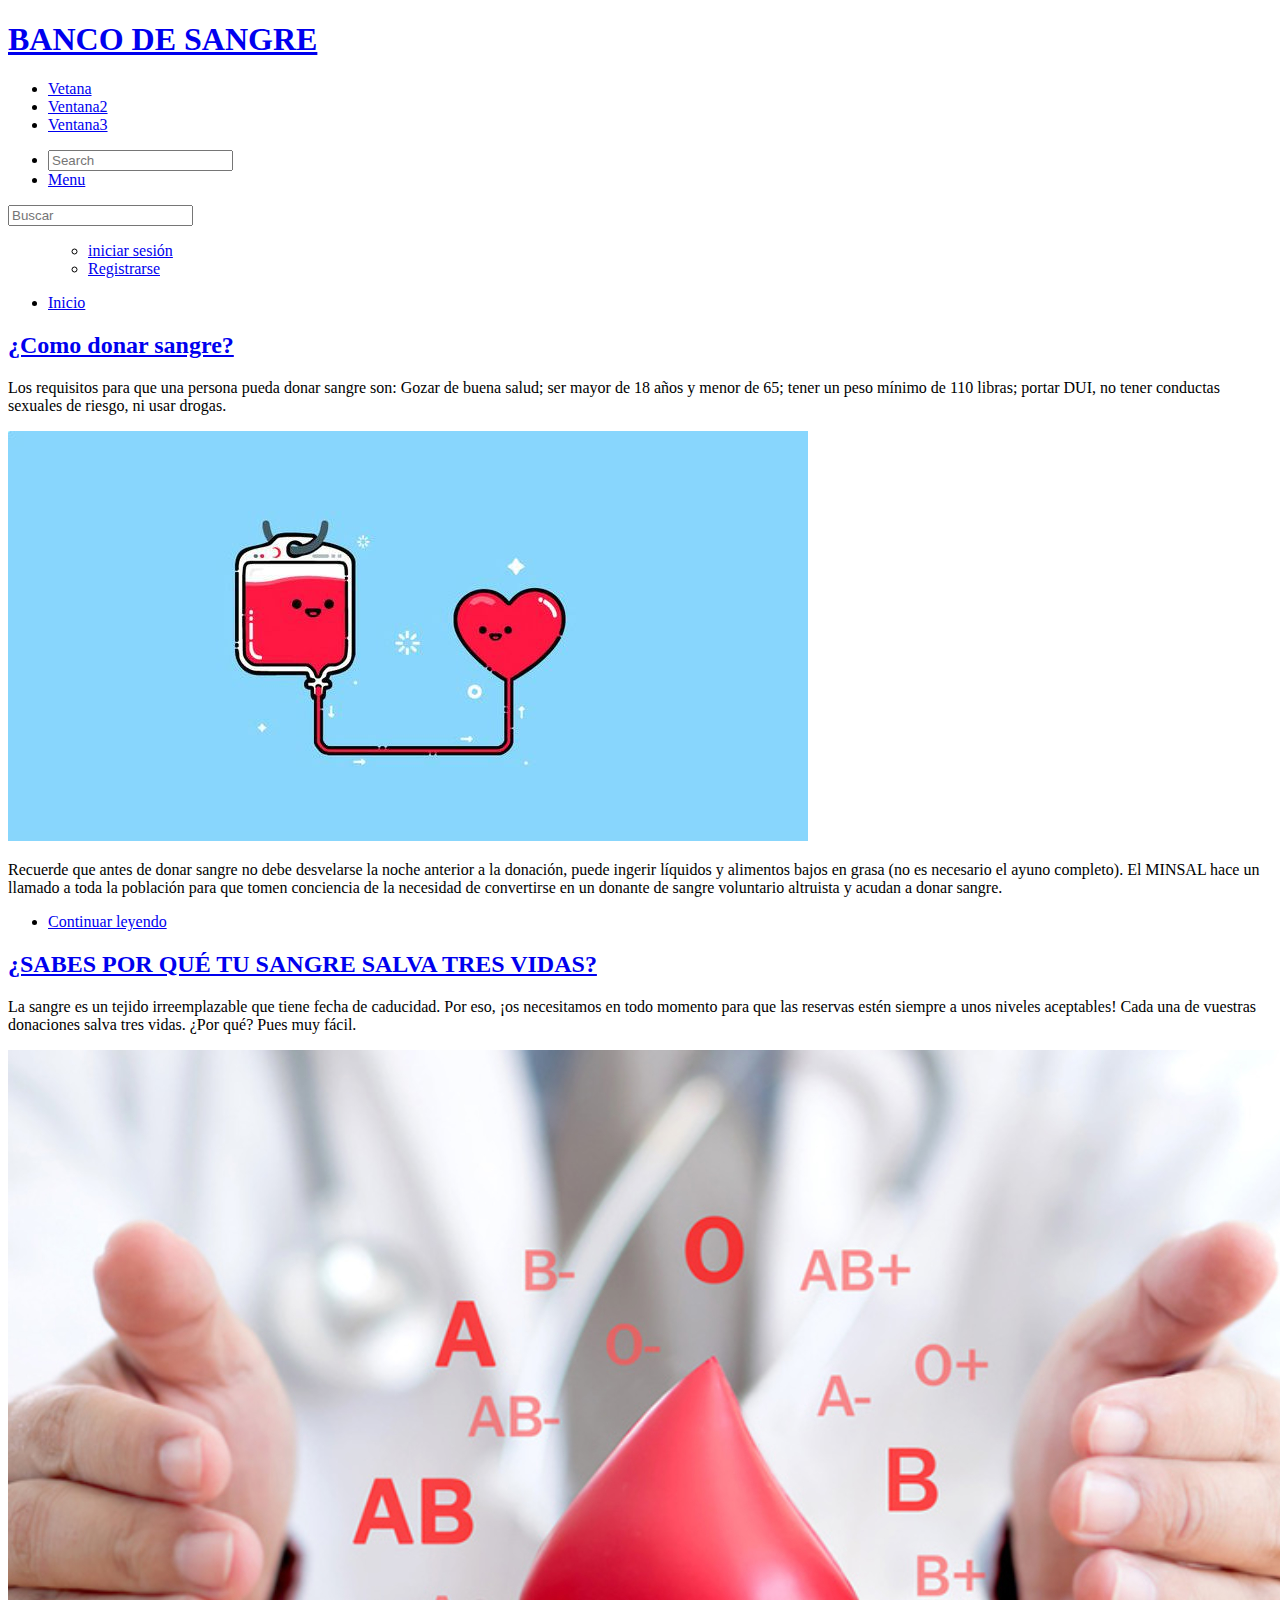
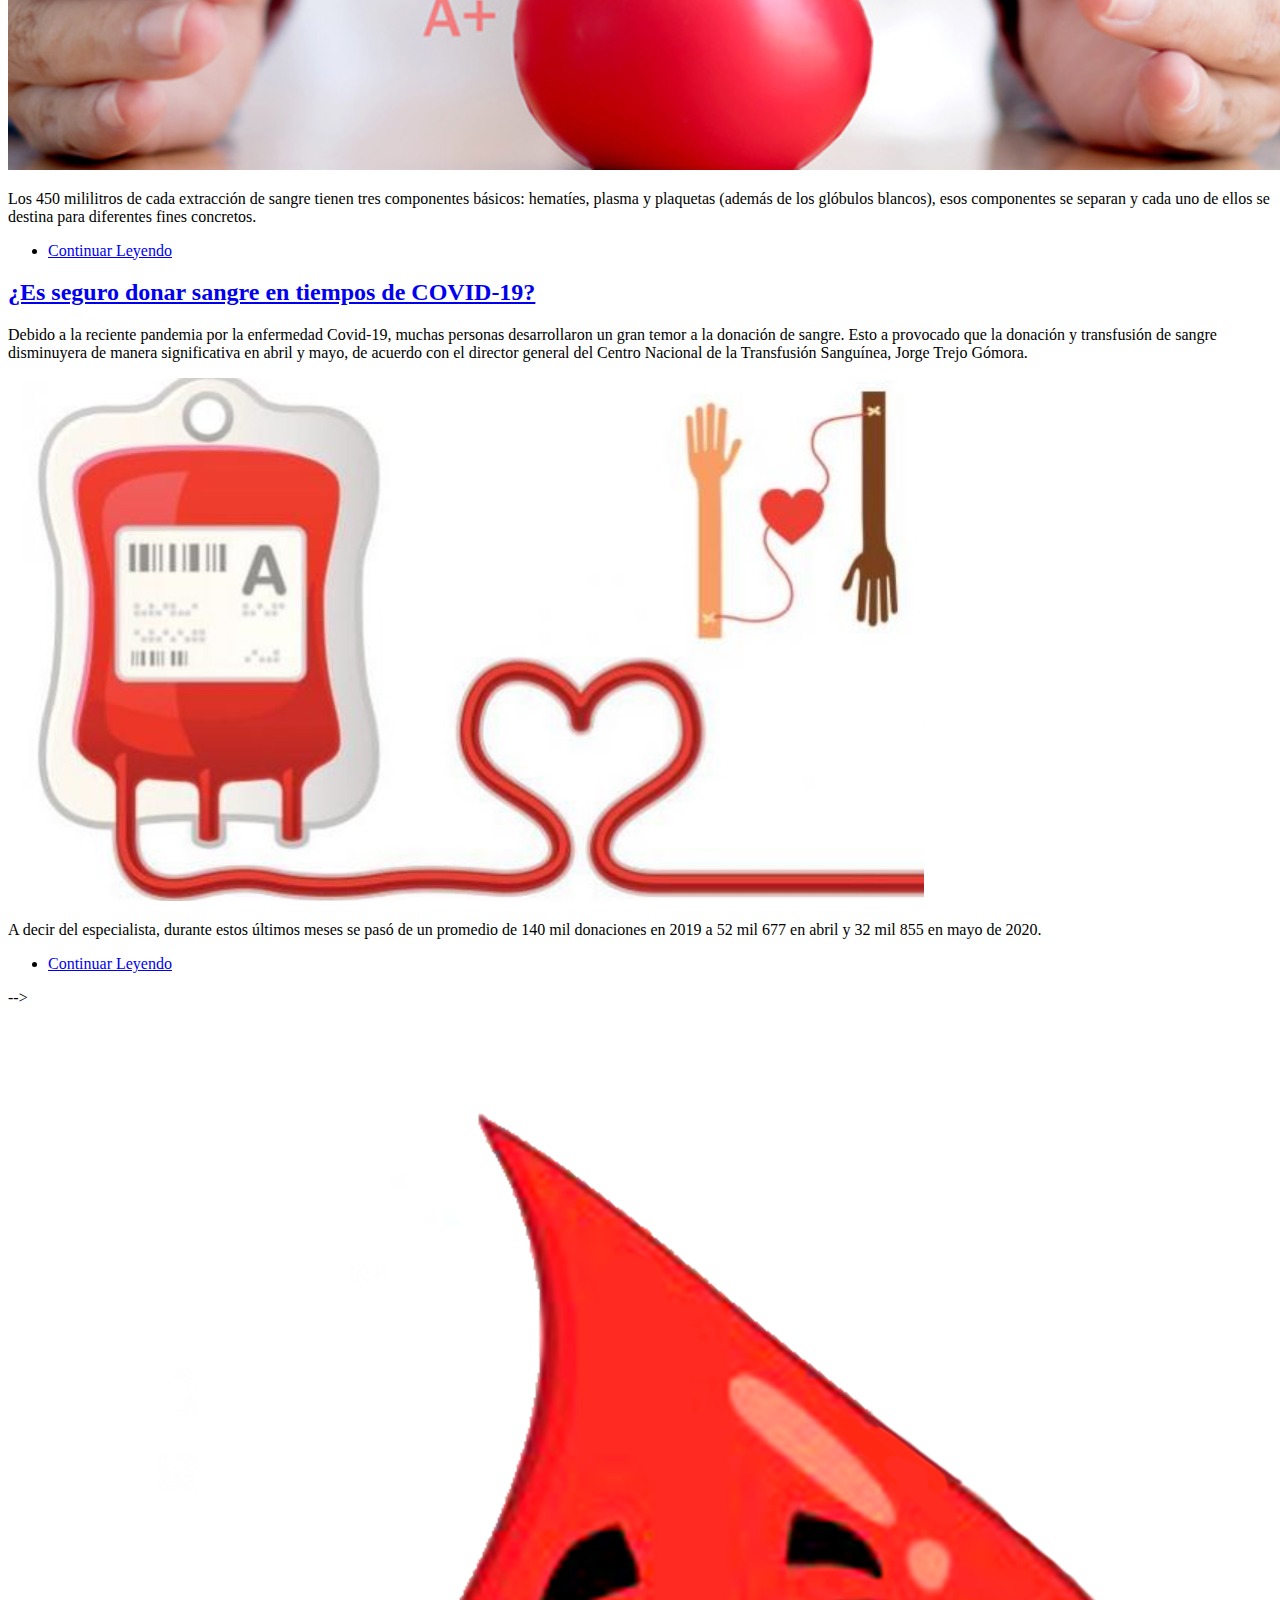
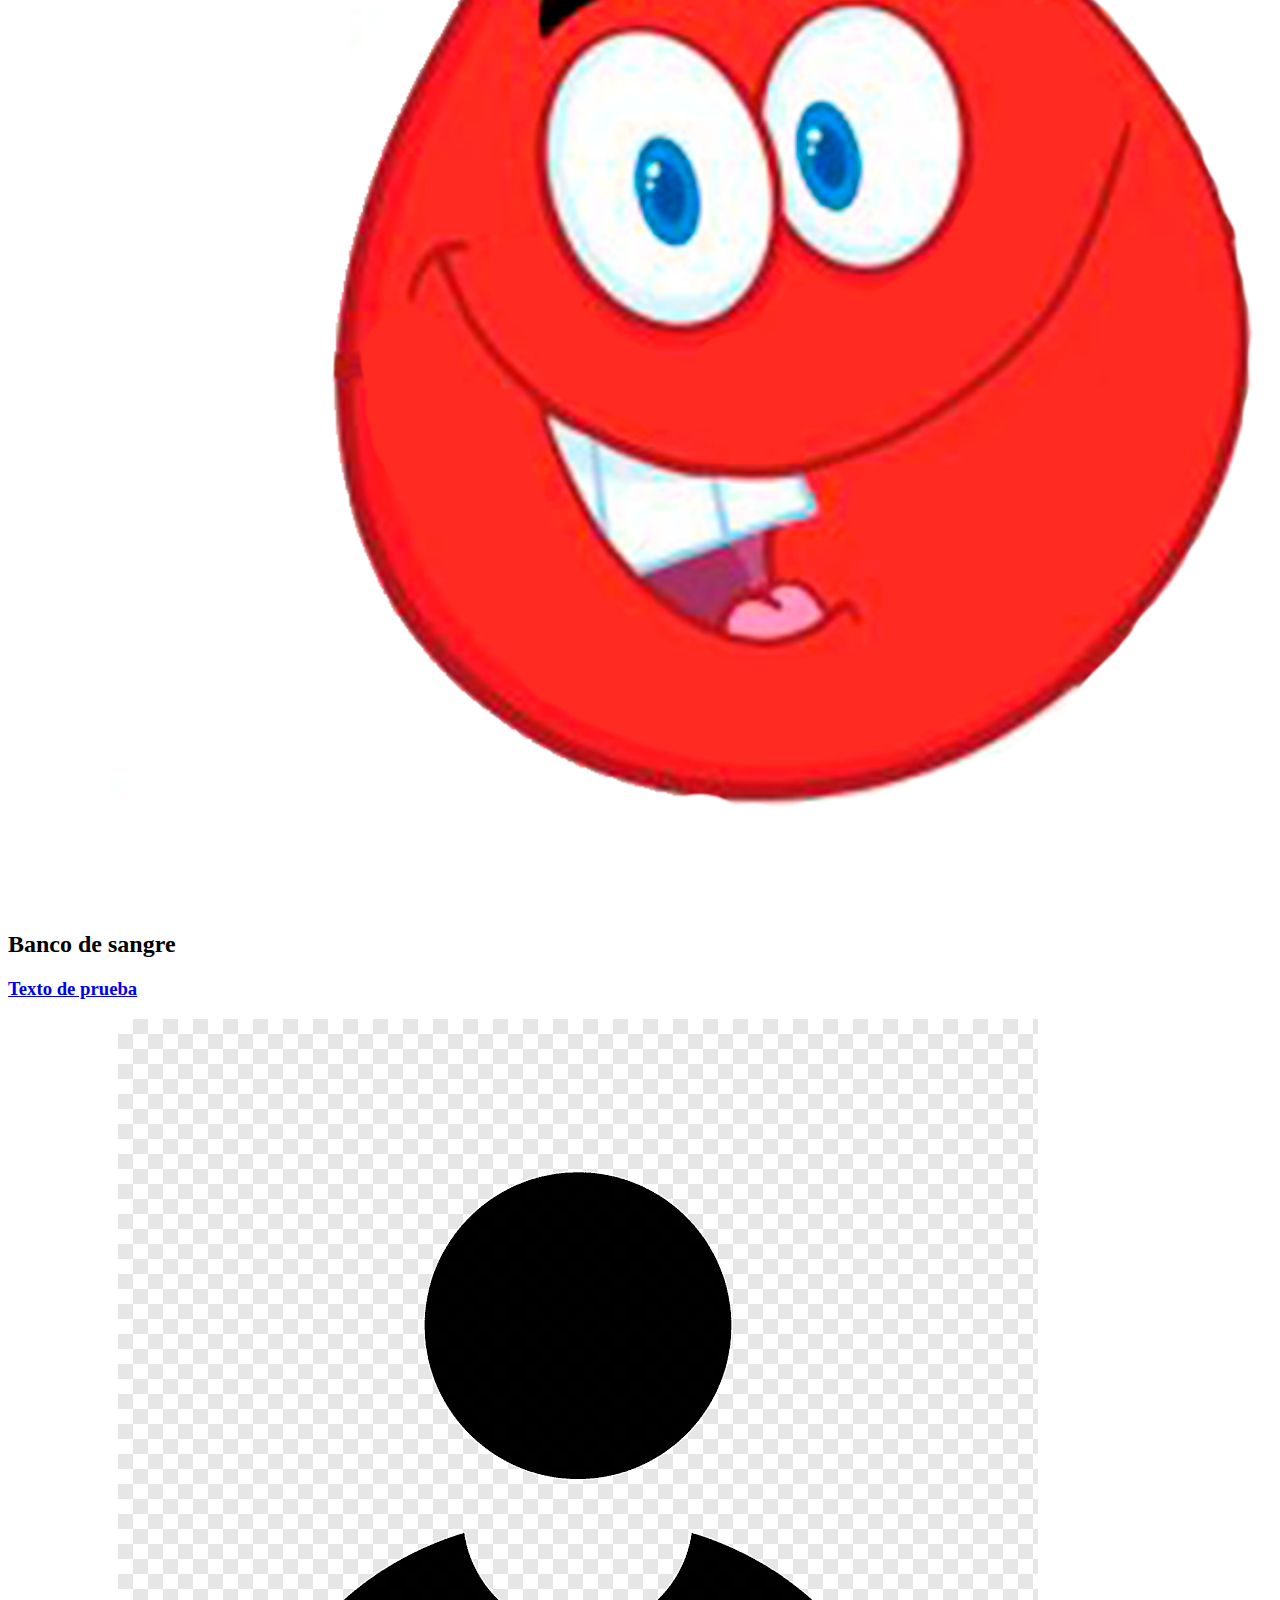
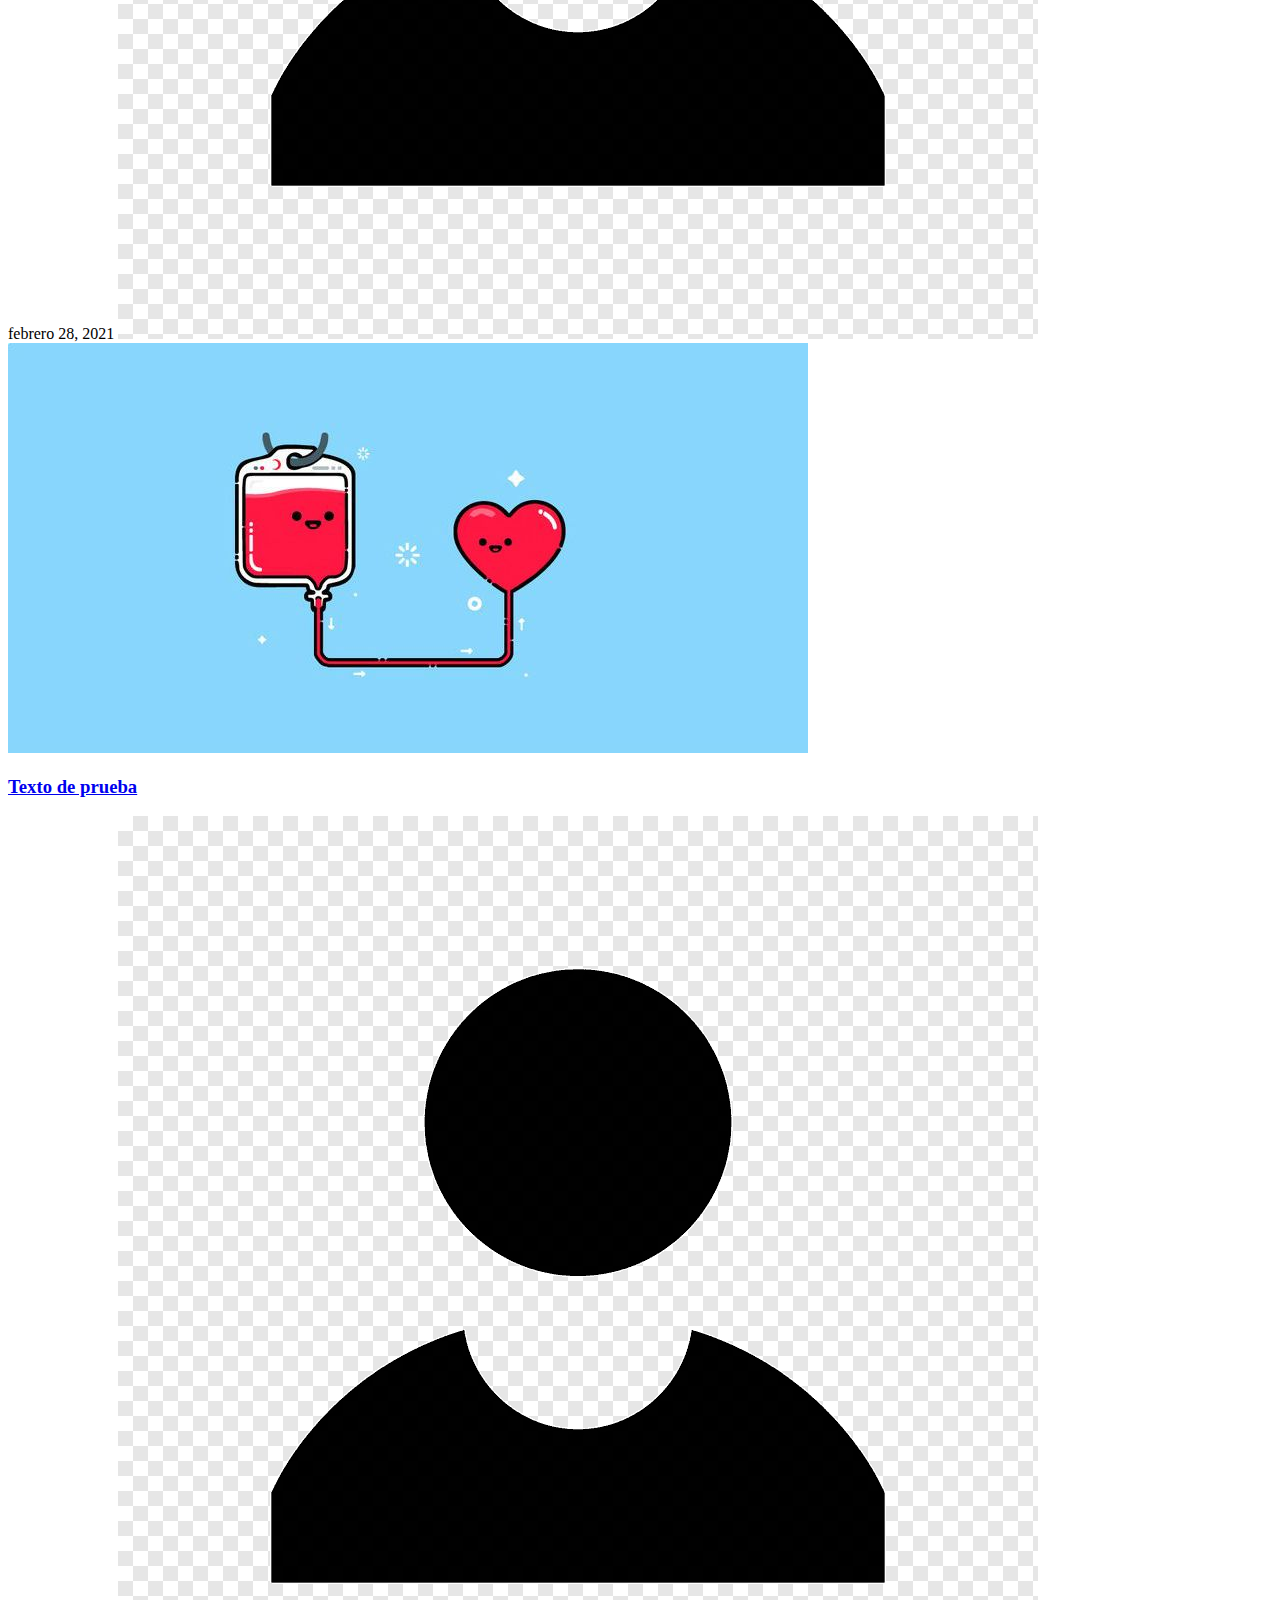
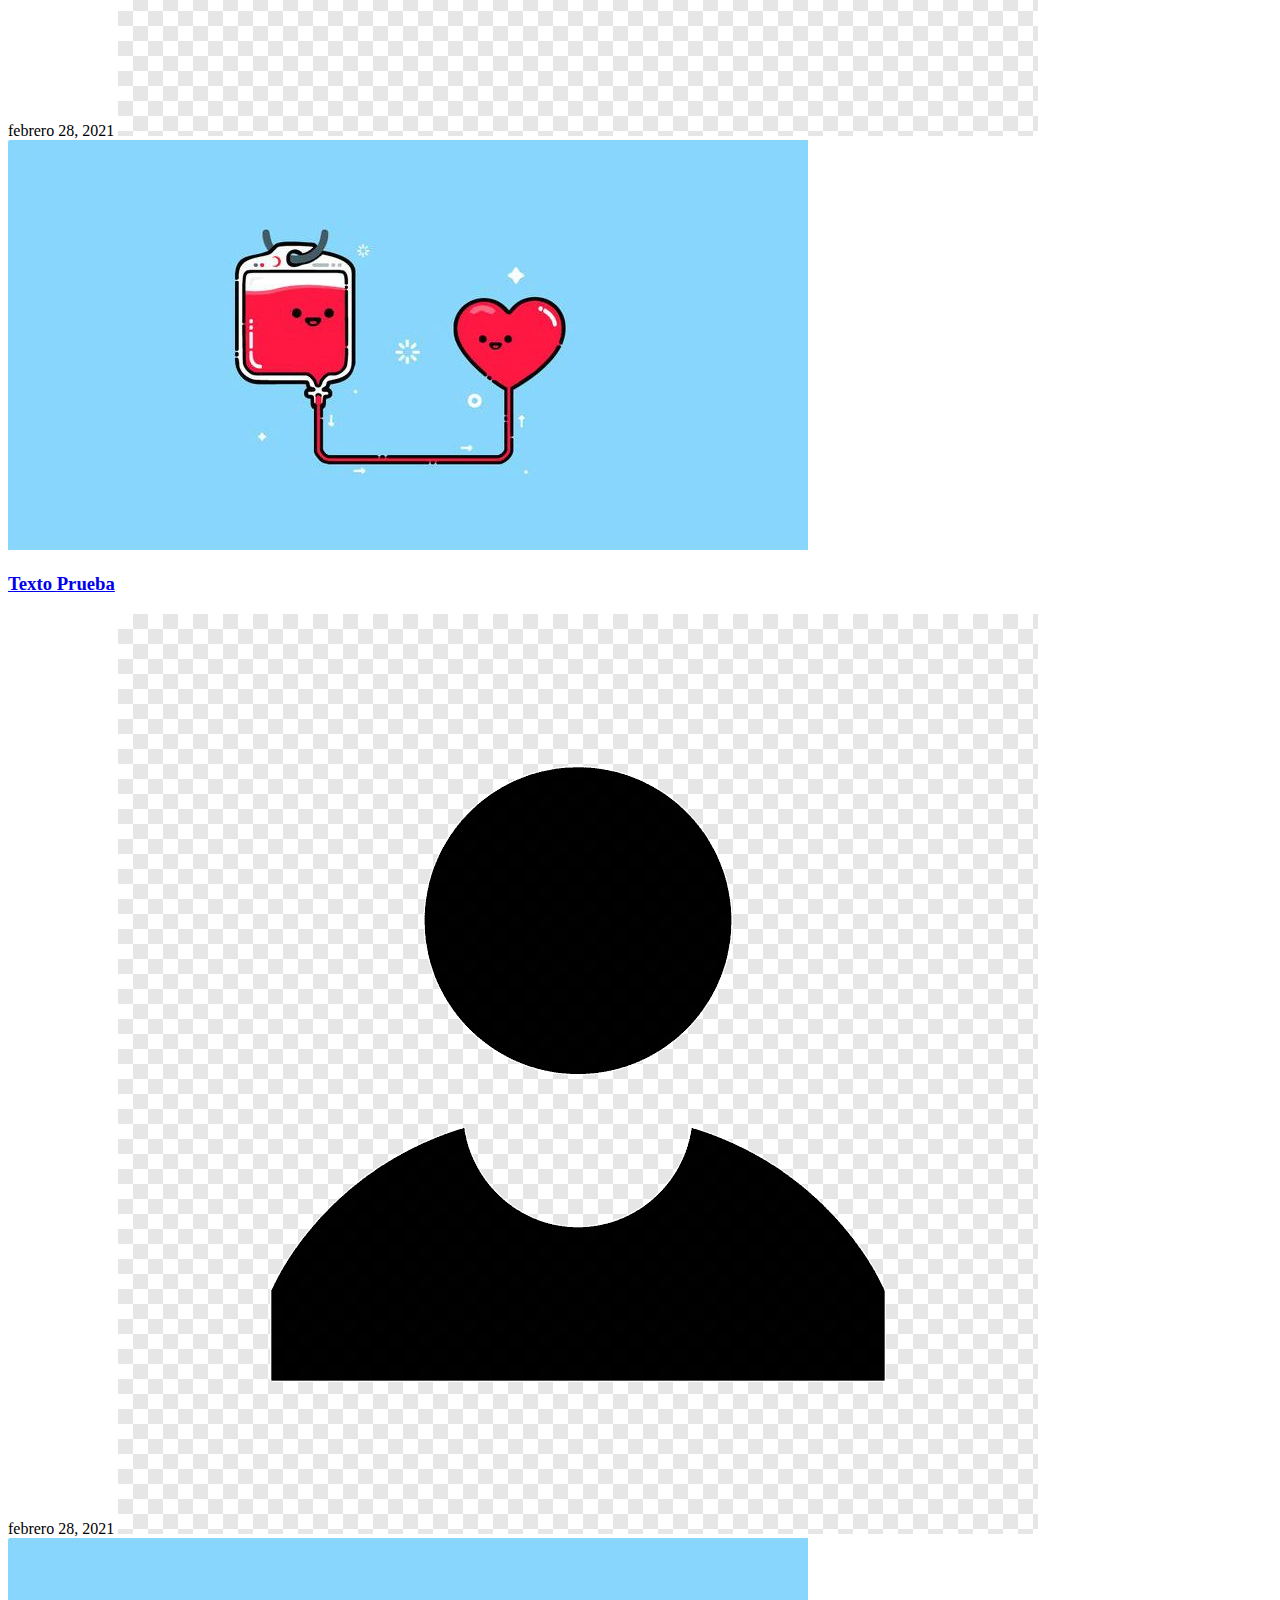
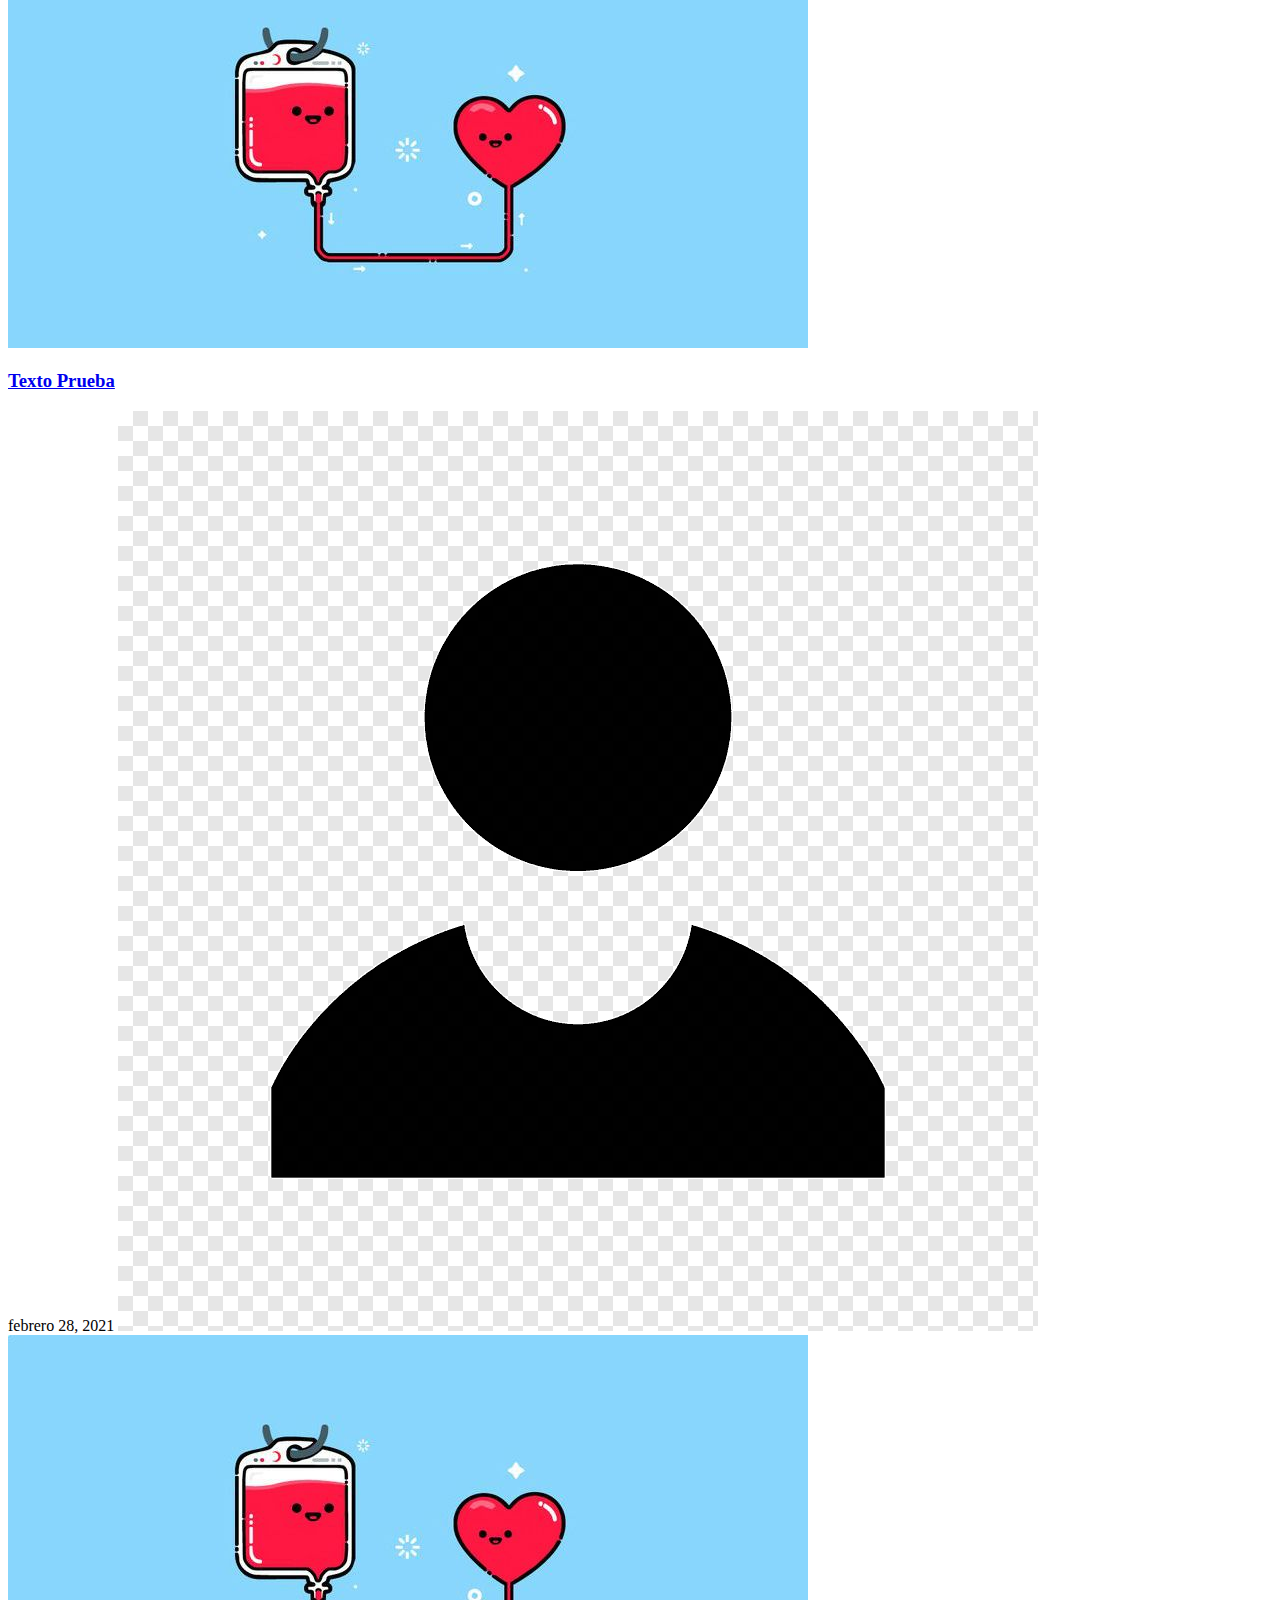
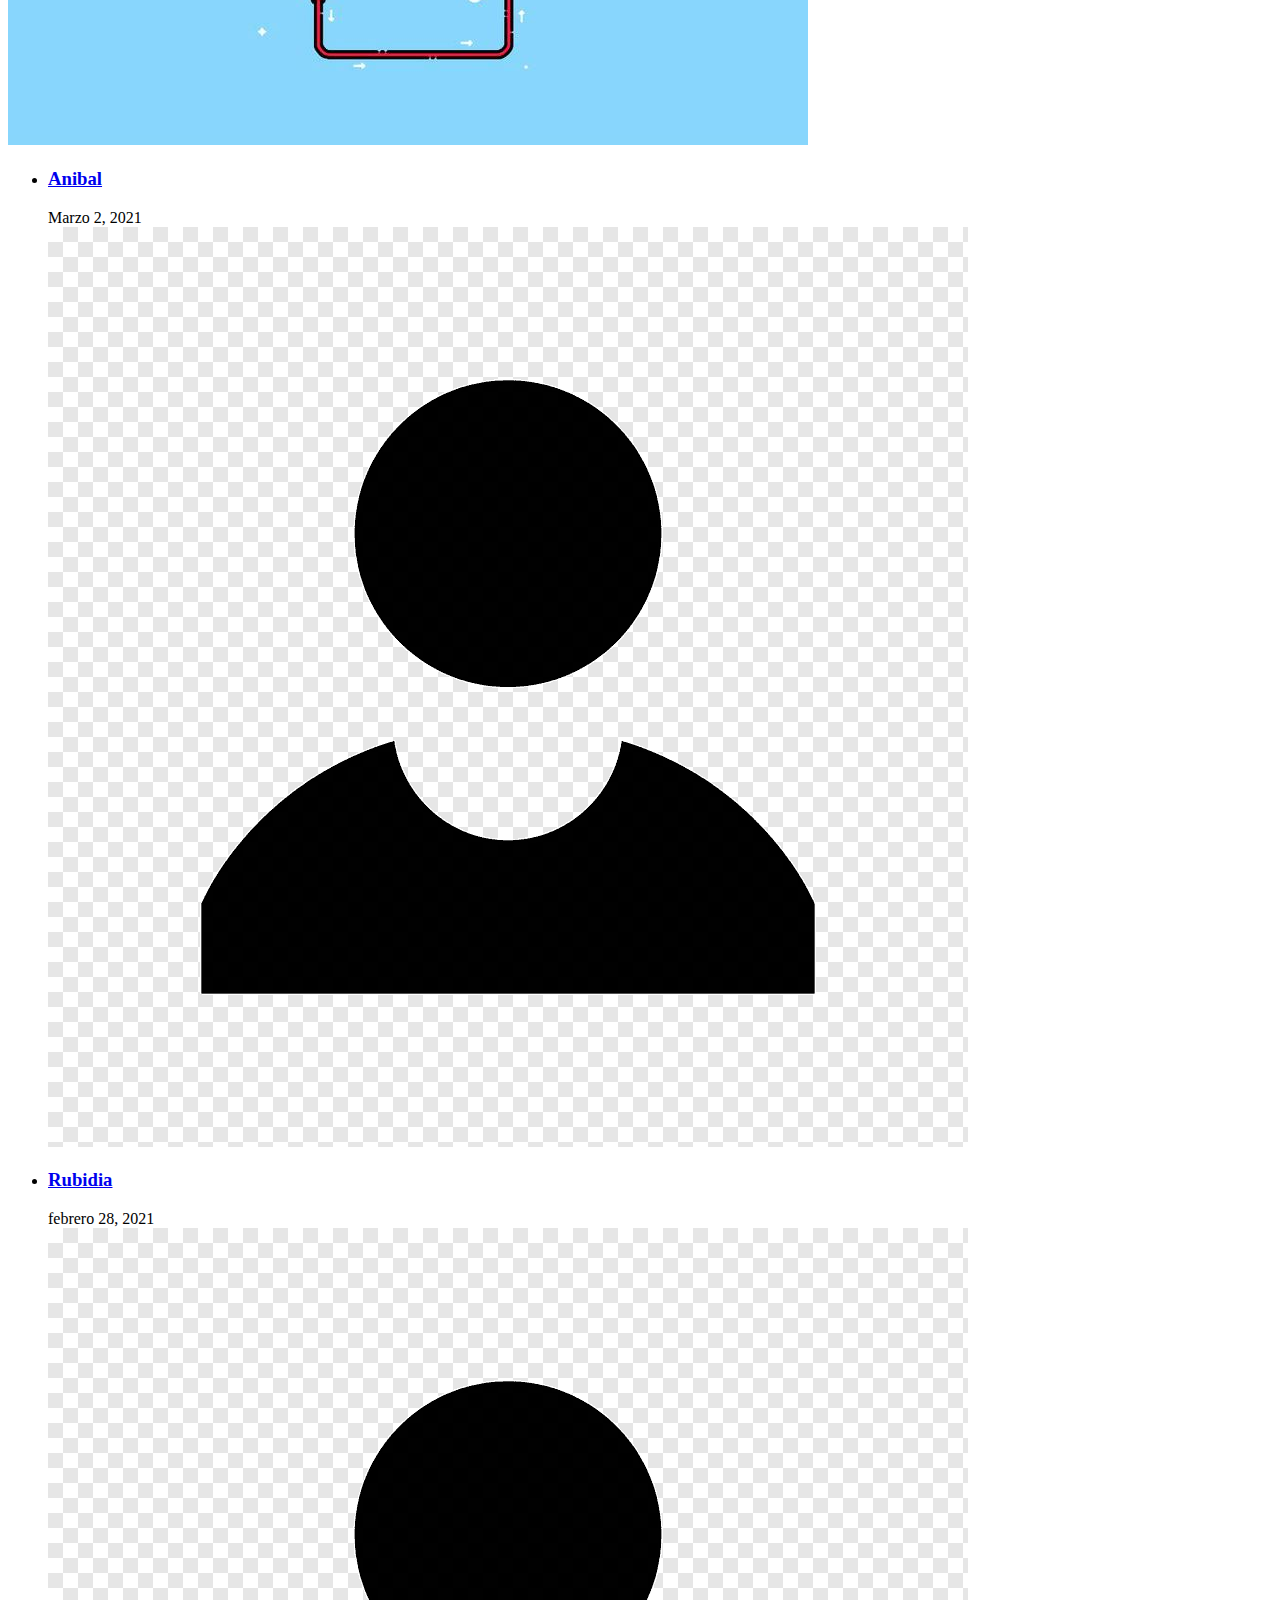
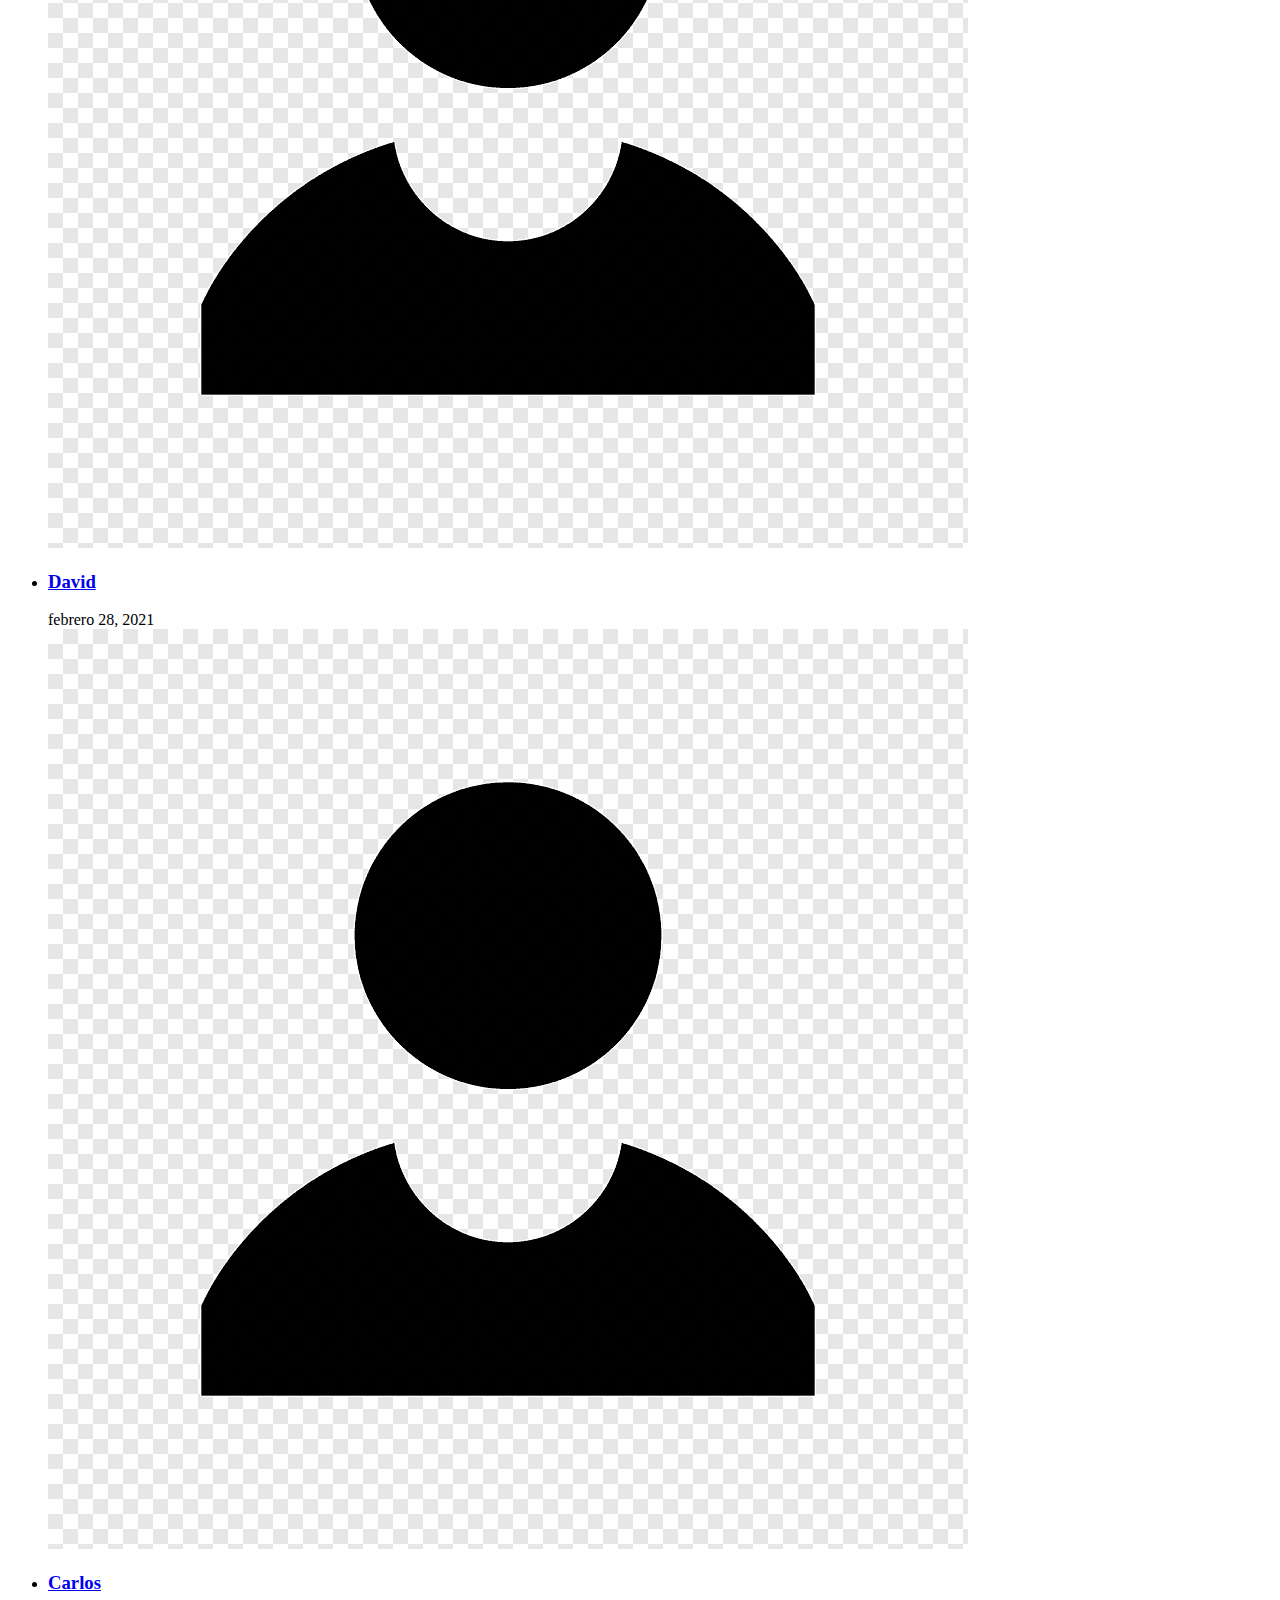
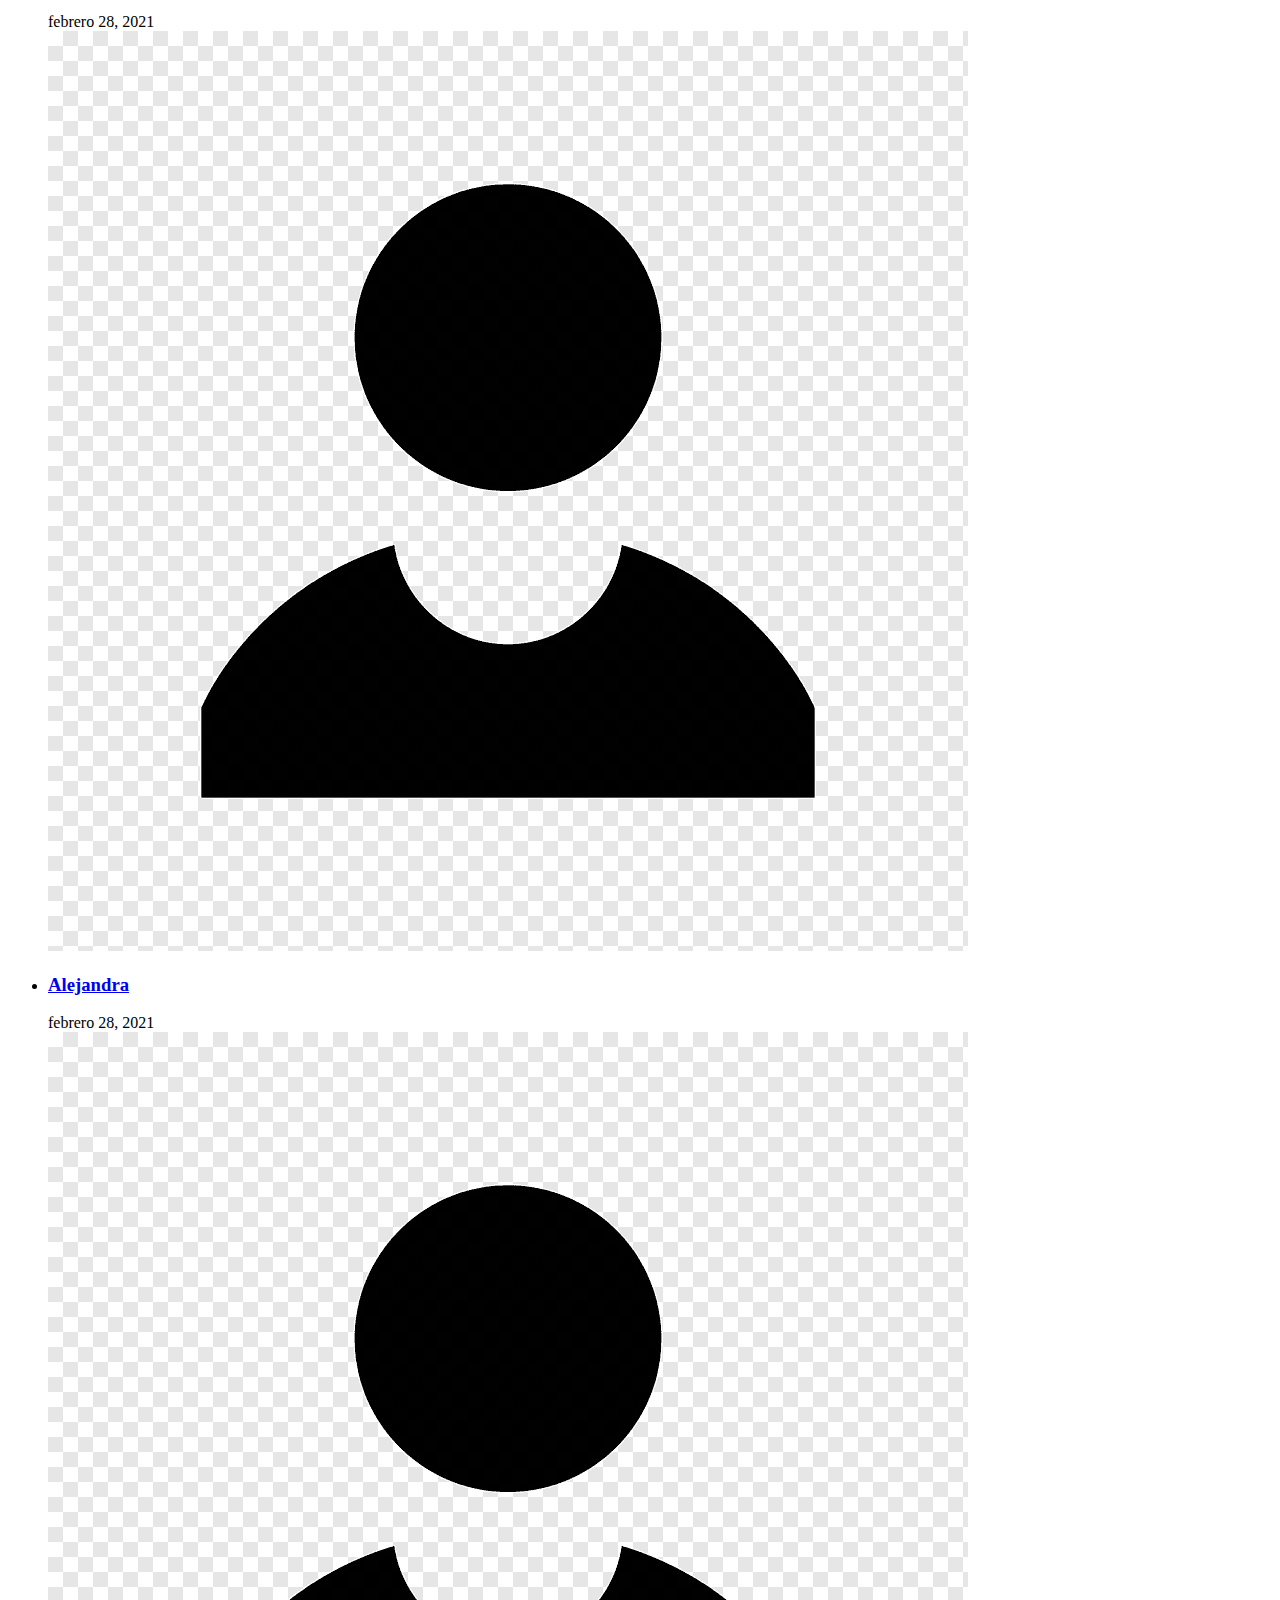
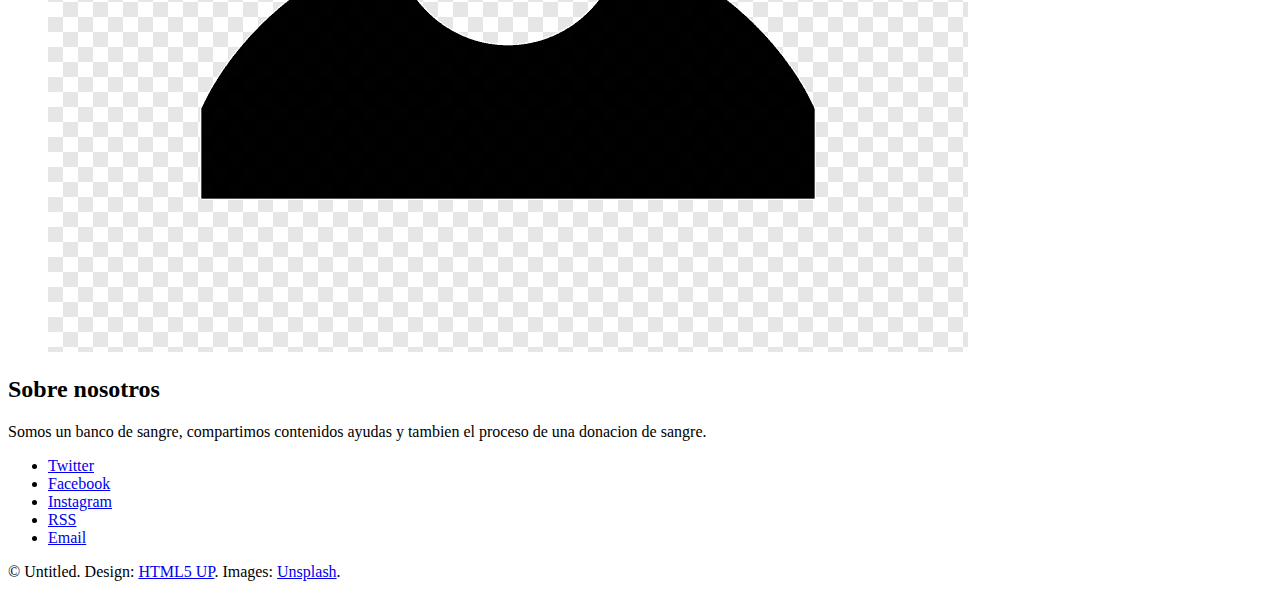
==== index.html @ e42a4307 "Agregadas imagenes y modificado index" ====
<!DOCTYPE HTML>

<html>
	<head>
		
		<link rel="icon" type="image/png" sizes="192x192"  href="images/android-icon-192x192.png">
		<title>Banco de sangre</title>
		<meta charset="utf-8" />
		<meta name="viewport" content="width=device-width, initial-scale=1, user-scalable=no" />
		<link rel="stylesheet" href="assets/css/main.css" />
	</head>
	<body class="is-preload">

		<!-- Wrapper -->
			<div id="wrapper">

				<!-- Header -->
					<header id="header">
						<h1><a href="index.html">BANCO DE SANGRE</a></h1>
						<nav class="links">
							<ul>
								<li><a href="#">Vetana</a></li>
								<li><a href="#">Ventana2</a></li>
								<li><a href="#">Ventana3</a></li>
							
							</ul>
						</nav>
						<nav class="main">
							<ul>
								<li class="search">
									
									<form id="search" method="get" action="#">
										<input type="text" name="query" placeholder="Search" />
									</form>
								</li>
								<li class="menu">
									<a class="fa-bars" href="#menu">Menu</a>
								</li>
							</ul>
						</nav>
					</header>

				<!-- Menu -->
					<section id="menu">

						<!-- Search -->
							<section>
								<form class="search" method="get" action="#">
									<input type="text"  name="query" placeholder="Buscar" />
								</form>
							</section>

						<!-- Links -->
							<section>
								<ul class="#">
									<ul class="actions stacked">
										<li><a href="login.html" class="button large fit">iniciar sesión</a></li>
									</ul>
									<ul class="actions stacked">
										<li><a href="login.html" class="button large fit">Registrarse</a></li>
									</ul>
									
								</ul>
							</section>

						<!-- Actions -->
							<section>
								<ul class="actions stacked">
									<li><a href="index.html" class="button large fit">Inicio</a></li>
								</ul>
							</section>

					</section>

				<!-- Main -->
					<div id="main">

						<!-- Post -->
							<article class="post">
								<header>
									<div class="title">
										<h2><a href="#">¿Como donar sangre?</a></h2>
										<p>Los requisitos para que una persona pueda donar sangre son: Gozar de buena salud;  ser mayor de 18 años y menor de 65;  tener un peso mínimo de 110 libras; portar DUI, no tener conductas sexuales de riesgo, ni usar drogas.</p>
									</div>
									
								</header>
								<a href="#" class="image featured"><img src="images/foto1.jpg" alt="" /></a>
								<p>Recuerde que antes de donar sangre no debe desvelarse la noche anterior a la donación, puede ingerir líquidos y alimentos bajos en grasa (no es necesario el ayuno completo).

									El MINSAL hace un llamado a toda la población para que tomen conciencia de la necesidad de convertirse en un donante de sangre voluntario altruista y acudan a donar sangre.</p>
								<footer>
									<ul class="actions">
										<li><a href="#" class="button large">Continuar leyendo</a></li>
									</ul>
									<ul class="stats">
										<!--<li><a href="#">General</a></li>
										<li><a href="#" class="icon solid fa-heart">28</a></li>
										<li><a href="#" class="icon solid fa-comment">128</a></li> -->
									</ul>
								</footer>
							</article>

						<!-- Post -->
							<article class="post">
								<header>
									<div class="title">
										<h2><a href="#">¿SABES POR QUÉ TU SANGRE SALVA TRES VIDAS?</a></h2>
										<p>La sangre es un tejido irreemplazable que tiene fecha de caducidad. Por eso, ¡os necesitamos en todo momento para que las reservas estén siempre a unos niveles aceptables! Cada una de vuestras donaciones salva tres vidas. ¿Por qué? Pues muy fácil. </p>
									</div>
									
								</header>
								<a href="single.html" class="image featured"><img src="images/foto2.jpg" alt="" /></a>
								<p>Los 450 mililitros de cada extracción de sangre tienen tres componentes básicos: hematíes, plasma y plaquetas (además de los glóbulos blancos), esos componentes se separan y cada uno de ellos se destina para diferentes fines concretos.</p>
								<footer>
									<ul class="actions">
										<li><a href="#" class="button large">Continuar Leyendo</a></li>
									</ul>
									<ul class="stats">
										
									</ul>
								</footer>
							</article>

						<!-- Post -->
							<article class="post">
								<header>
									<div class="title">
										<h2><a href="#">¿Es seguro donar sangre en tiempos de COVID-19?</a></h2>
										<p>Debido a la reciente pandemia por la enfermedad Covid-19, muchas personas desarrollaron un gran temor a la donación de sangre. Esto a provocado que la donación y transfusión de sangre disminuyera de manera significativa en abril y mayo, de acuerdo con el director general del Centro Nacional de la Transfusión Sanguínea, Jorge Trejo Gómora.

											</p>
									
								</header>
								<a href="single.html" class="image featured"><img src="images/foto3.jpg" alt="" /></a>
								<p>A decir del especialista, durante estos últimos meses se pasó de un promedio de 140 mil donaciones en 2019 a 52 mil 677 en abril y 32 mil 855 en mayo de 2020.</p>
								<footer>
									<ul class="actions">
										<li><a href="#" class="button large">Continuar Leyendo</a></li>
									</ul>
									<ul class="stats">
										
									</ul>
								</footer>
							</article>

					
						-->

						<!-- Pagination -->
							

					</div>

				<!-- Sidebar -->
					<section id="sidebar">

						<!-- Intro -->
							<section id="intro">
								<a href="#" class="logo"><img src="images/logoS.png" alt="" /></a>
								<header>
									<h2>Banco de sangre</h2>
									
								</header>
							</section>

						<!-- Mini Posts -->
							<section>
								<div class="mini-posts">

									<!-- Mini Post -->
										<article class="mini-post">
											<header>
												<h3><a href="#">Texto de prueba</a></h3>
												<time class="published" datetime="2021-02-28"> febrero 28, 2021</time>
												<a href="#" class="author"><img src="images/logousu.png" alt="" /></a>
											</header>
											<a href="single.html" class="image"><img src="images/foto1.jpg" alt="" /></a>
										</article>

									<!-- Mini Post -->
										<article class="mini-post">
											<header>
												<h3><a href="single.html">Texto de prueba</a></h3>
												<time class="published" datetime="2021-02-28"> febrero 28, 2021</time>
												<a href="#" class="author"><img src="images/logousu.png" alt="" /></a>
											</header>
											<a href="single.html" class="image"><img src="images/foto1.jpg" alt="" /></a>
										</article>

									<!-- Mini Post -->
										<article class="mini-post">
											<header>
												<h3><a href="single.html">Texto Prueba</a></h3>
												<time class="published"datetime="2021-02-28"> febrero 28, 2021</time>
												<a href="#" class="author"><img src="images/logousu.png" alt="" /></a>
											</header>
											<a href="single.html" class="image"><img src="images/foto1.jpg" alt="" /></a>
										</article>

									<!-- Mini Post -->
										<article class="mini-post">
											<header>
												<h3><a href="single.html">Texto Prueba</a></h3>
												<time class="published" datetime="2021-02-28"> febrero 28, 2021</time>
												<a href="#" class="author"><img src="images/logousu.png" alt="" /></a>
											</header>
											<a href="single.html" class="image"><img src="images/foto1.jpg" alt="" /></a>
										</article>

								</div>
							</section>

						<!-- Posts List -->
							<section>
								<ul class="posts">
									<li>
										<article>
											<header>
												<h3><a href="single.html">Anibal</a></h3>
												<time class="published" datetime="2021-02-28"> Marzo 2, 2021</time>
											</header>
											<a href="single.html" class="image"><img src="images/logousu.png" alt="" /></a>
										</article>
									</li>
									<li>
										<article>
											<header>
												<h3><a href="single.html">Rubidia</a></h3>
												<time class="published" datetime="2021-02-28"> febrero 28, 2021</time>
											</header>
											<a href="single.html" class="image"><img src="images/logousu.png" alt="" /></a>
										</article>
									</li>
									<li>
										<article>
											<header>
												<h3><a href="single.html">David</a></h3>
												<time class="published" datetime="2021-02-28"> febrero 28, 2021</time>
											</header>
											<a href="single.html" class="image"><img src="images/logousu.png" alt="" /></a>
										</article>
									</li>
									<li>
										<article>
											<header>
												<h3><a href="single.html">Carlos</a></h3>
												<time class="published" datetime="2021-02-28"> febrero 28, 2021</time>
											</header>
											<a href="single.html" class="image"><img src="images/logousu.png" alt="" /></a>
										</article>
									</li>
									<li>
										<article>
											<header>
												<h3><a href="single.html">Alejandra</a></h3>
												<time class="published" ddatetime="2021-02-28"> febrero 28, 2021</time>
											</header>
											<a href="single.html" class="image"><img src="images/logousu.png" alt="" /></a>
										</article>
									</li>
								</ul>
							</section>

						<!-- About -->
							<section class="blurb">
								<h2>Sobre nosotros</h2>
								<p>Somos un banco de sangre, compartimos contenidos ayudas y tambien el proceso de una donacion de sangre.</p>
								<!--<ul class="actions">
									<li><a href="#" class="button">Leer mas</a></li>
								</ul>-->
							</section>

						<!-- Footer -->
							<section id="footer">
								<ul class="icons">
									<li><a href="#" class="icon brands fa-twitter"><span class="label">Twitter</span></a></li>
									<li><a href="#" class="icon brands fa-facebook-f"><span class="label">Facebook</span></a></li>
									<li><a href="#" class="icon brands fa-instagram"><span class="label">Instagram</span></a></li>
									<li><a href="#" class="icon solid fa-rss"><span class="label">RSS</span></a></li>
									<li><a href="#" class="icon solid fa-envelope"><span class="label">Email</span></a></li>
								</ul>
								<p class="copyright">&copy; Untitled. Design: <a href="http://html5up.net">HTML5 UP</a>. Images: <a href="http://unsplash.com">Unsplash</a>.</p>
							</section>

					</section>

			</div>

		<!-- Scripts -->
			<script src="assets/js/jquery.min.js"></script>
			<script src="assets/js/browser.min.js"></script>
			<script src="assets/js/breakpoints.min.js"></script>
			<script src="assets/js/util.js"></script>
			<script src="assets/js/main.js"></script>

	</body>
</html>
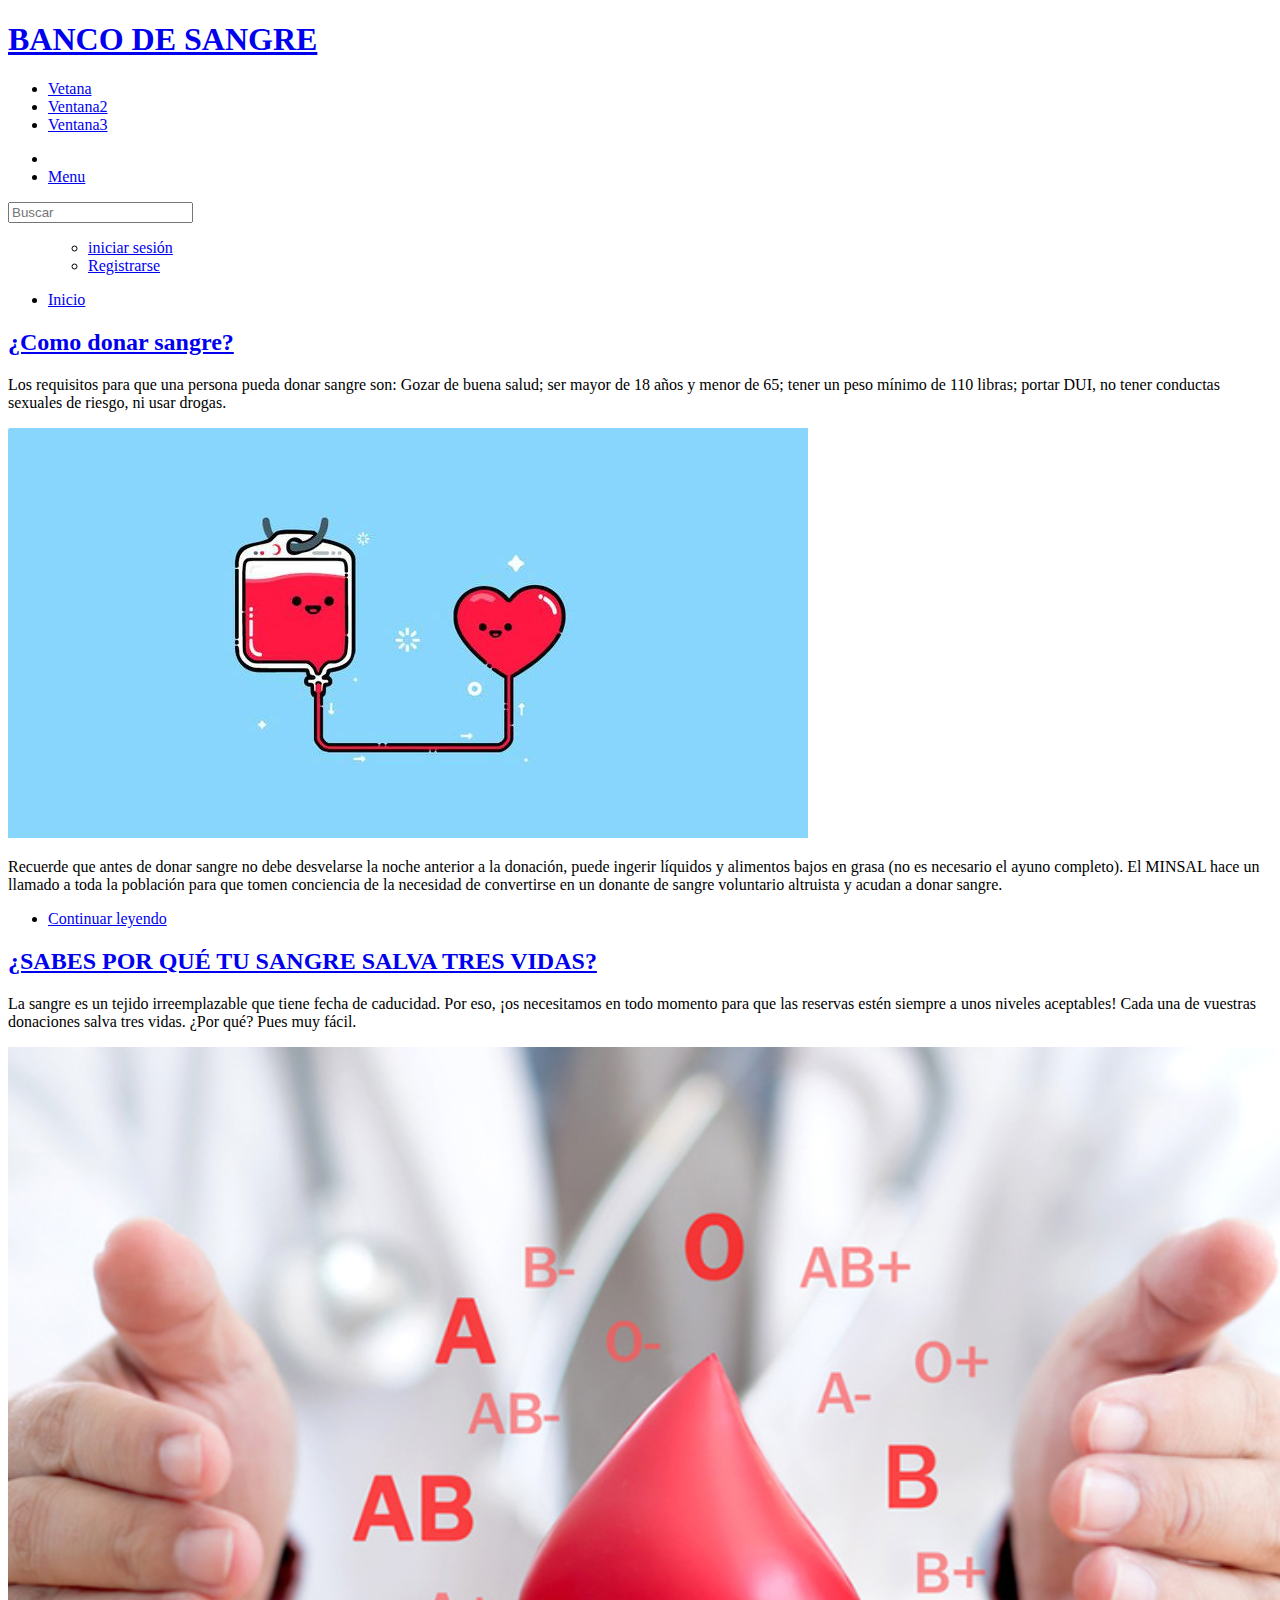
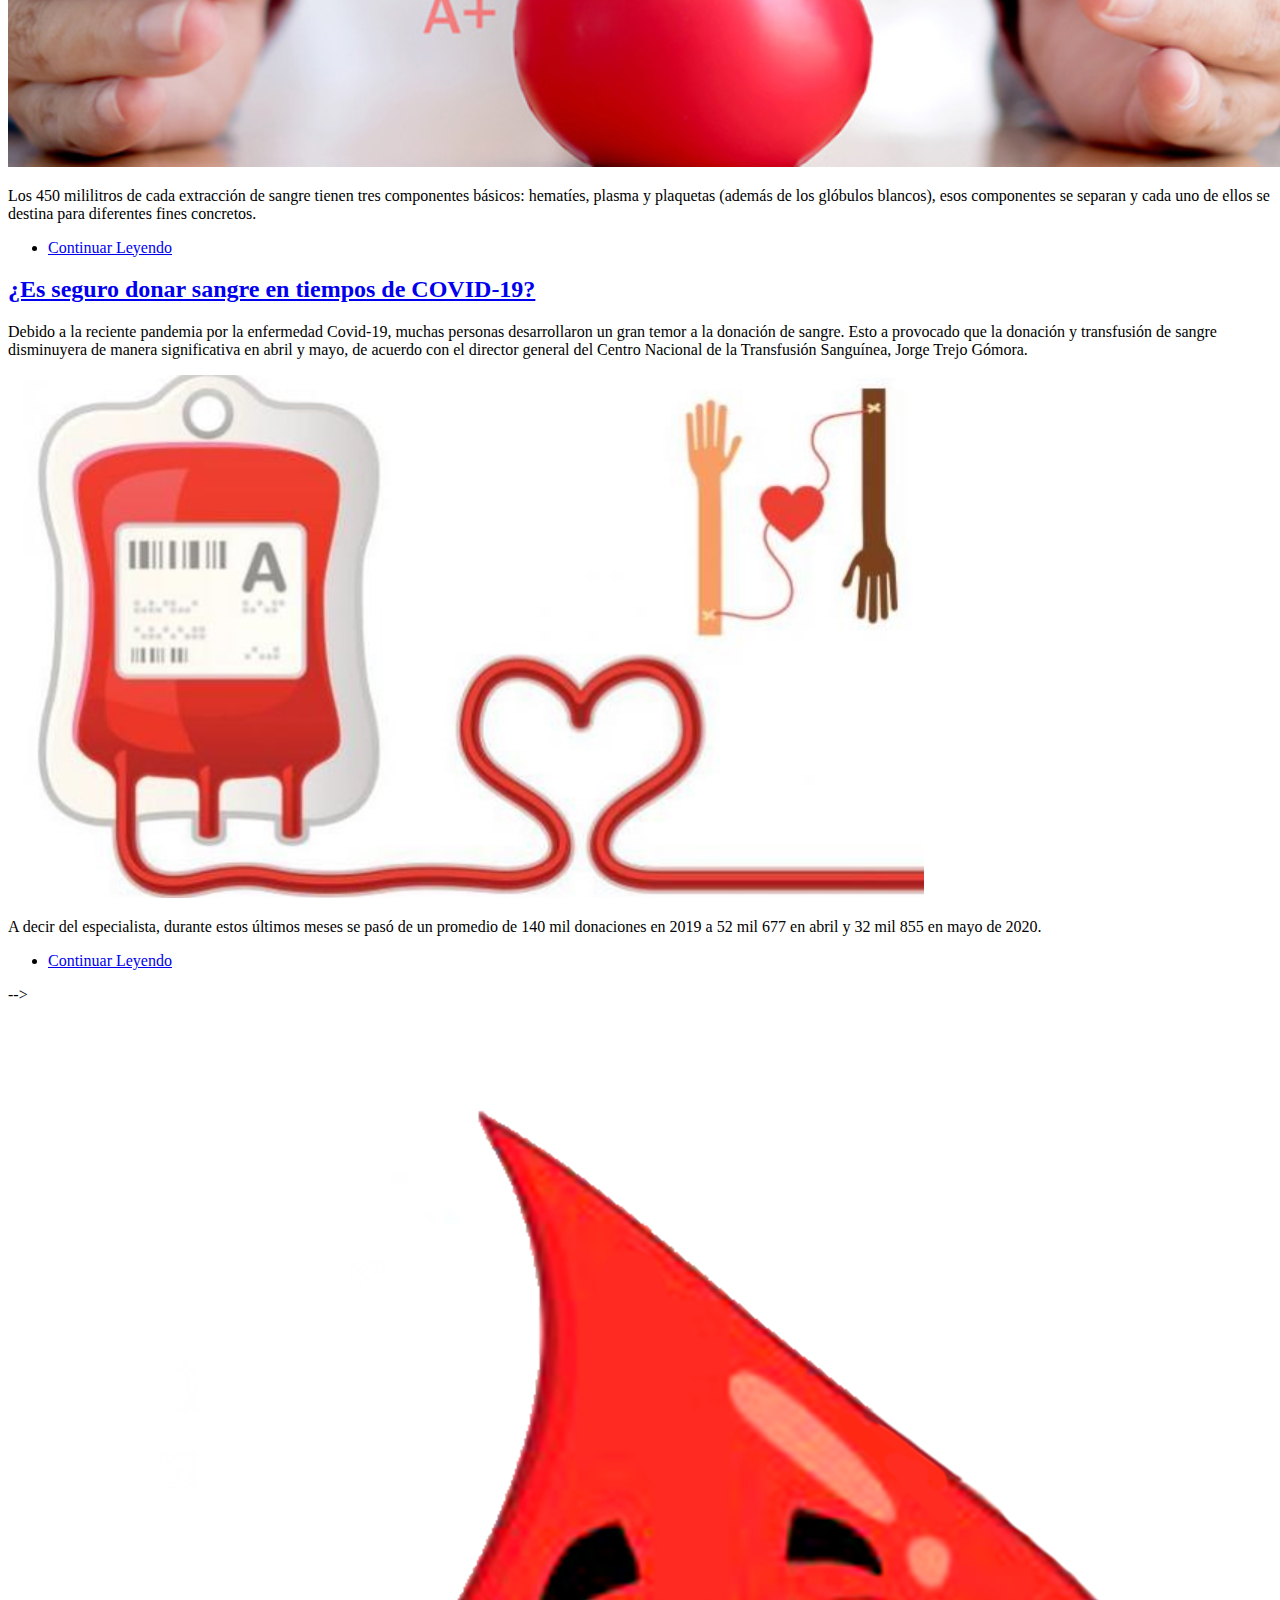
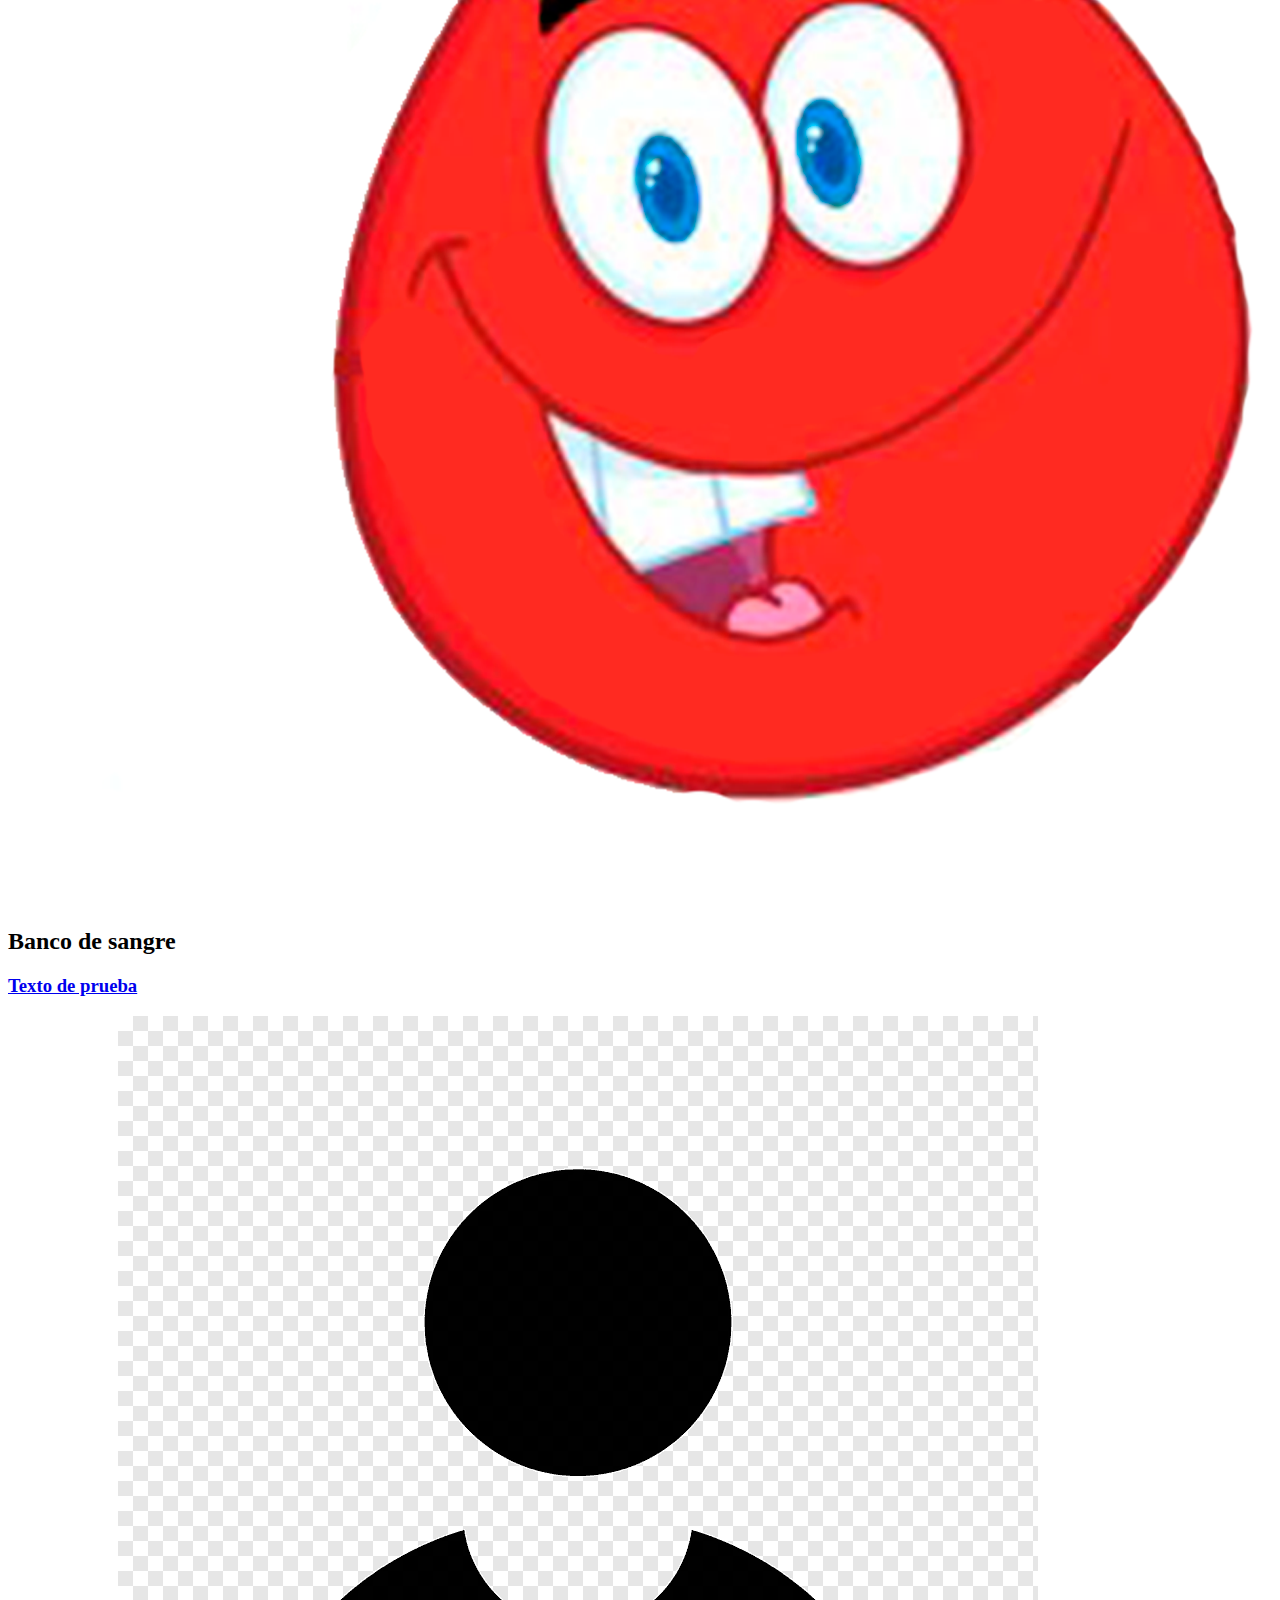
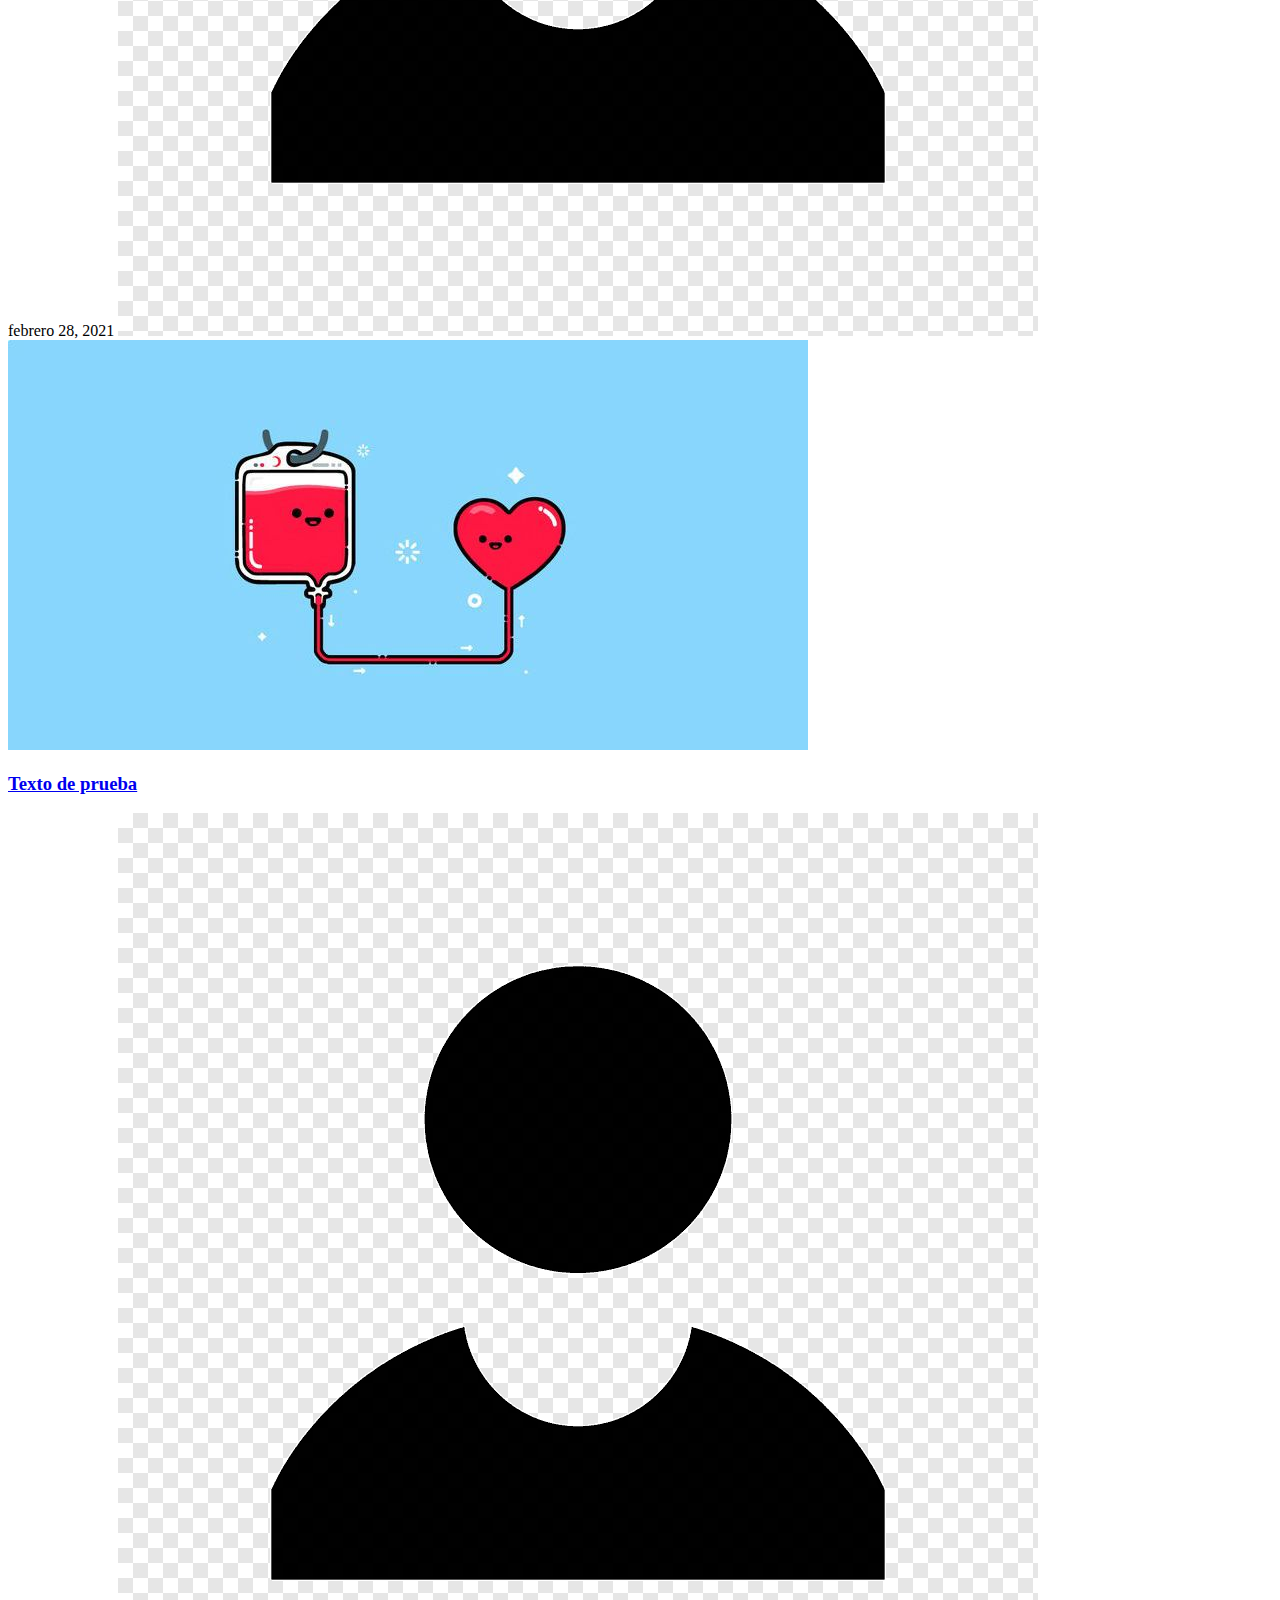
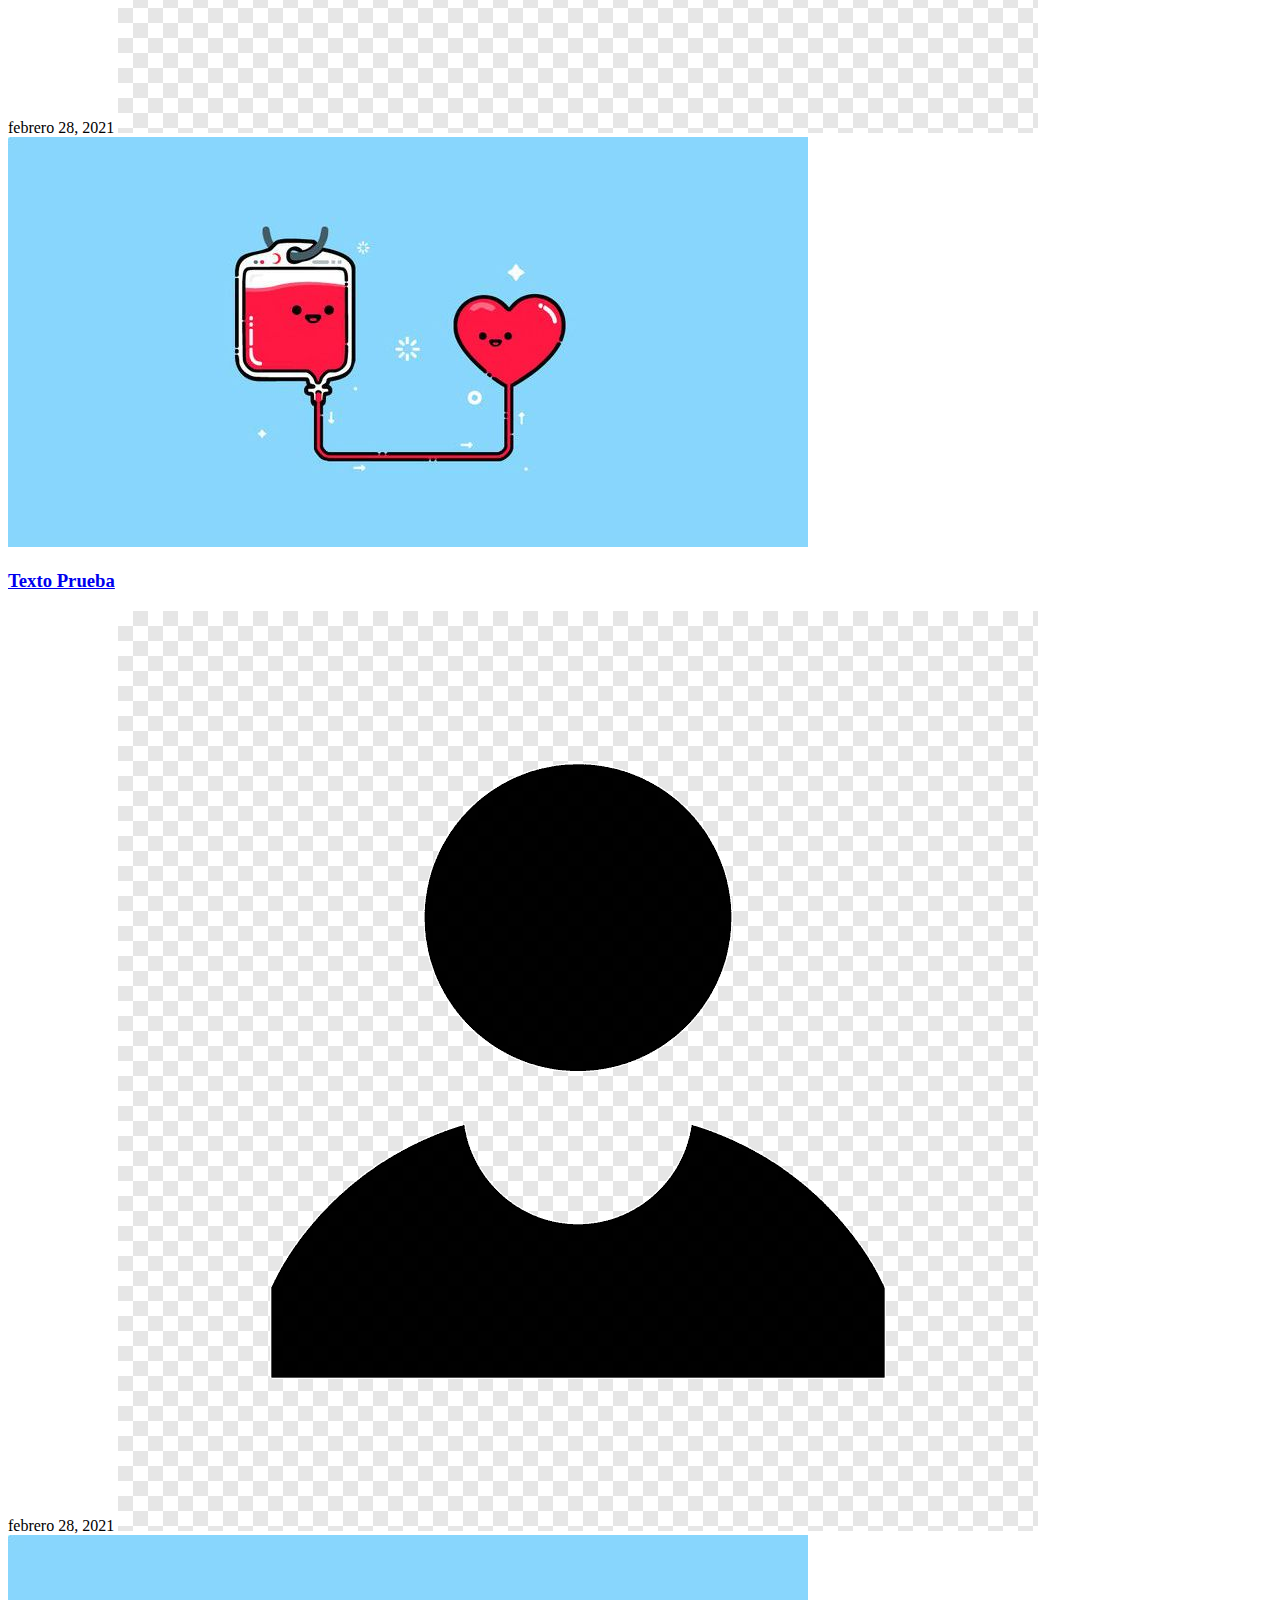
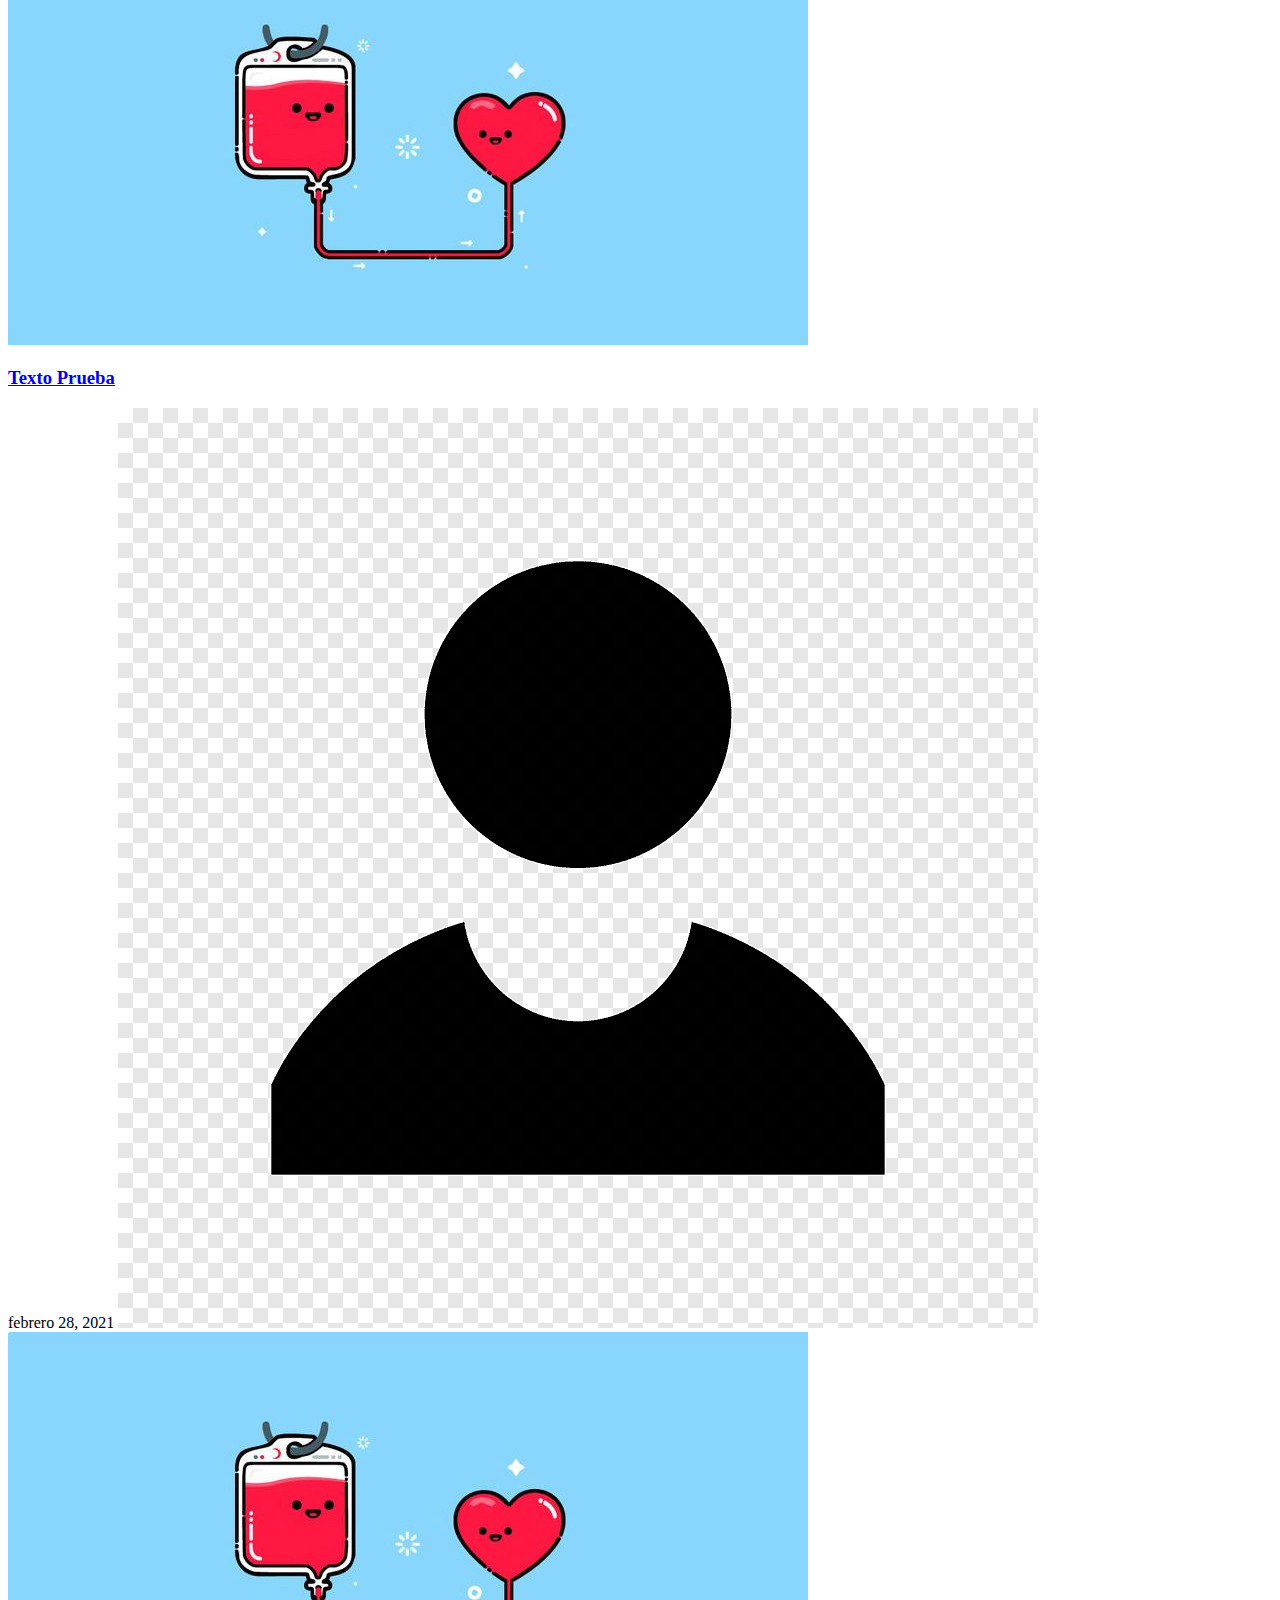
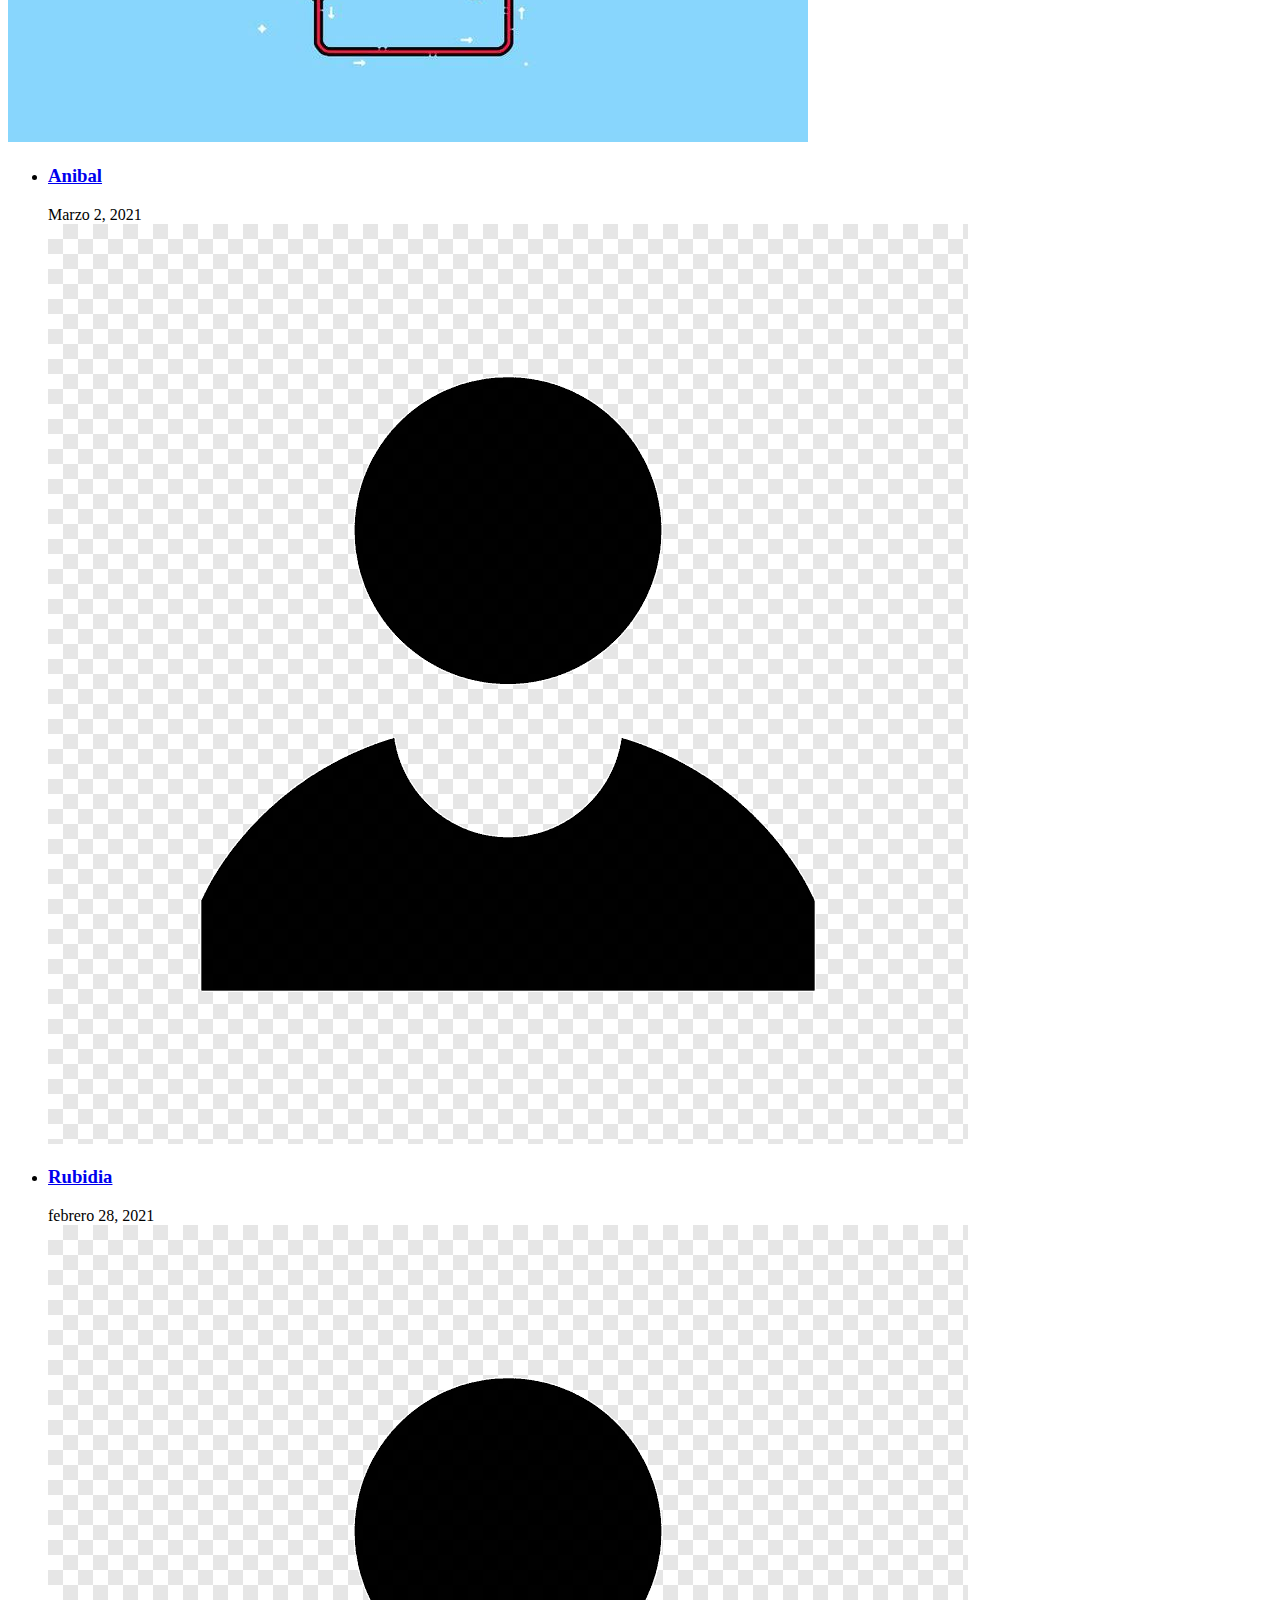
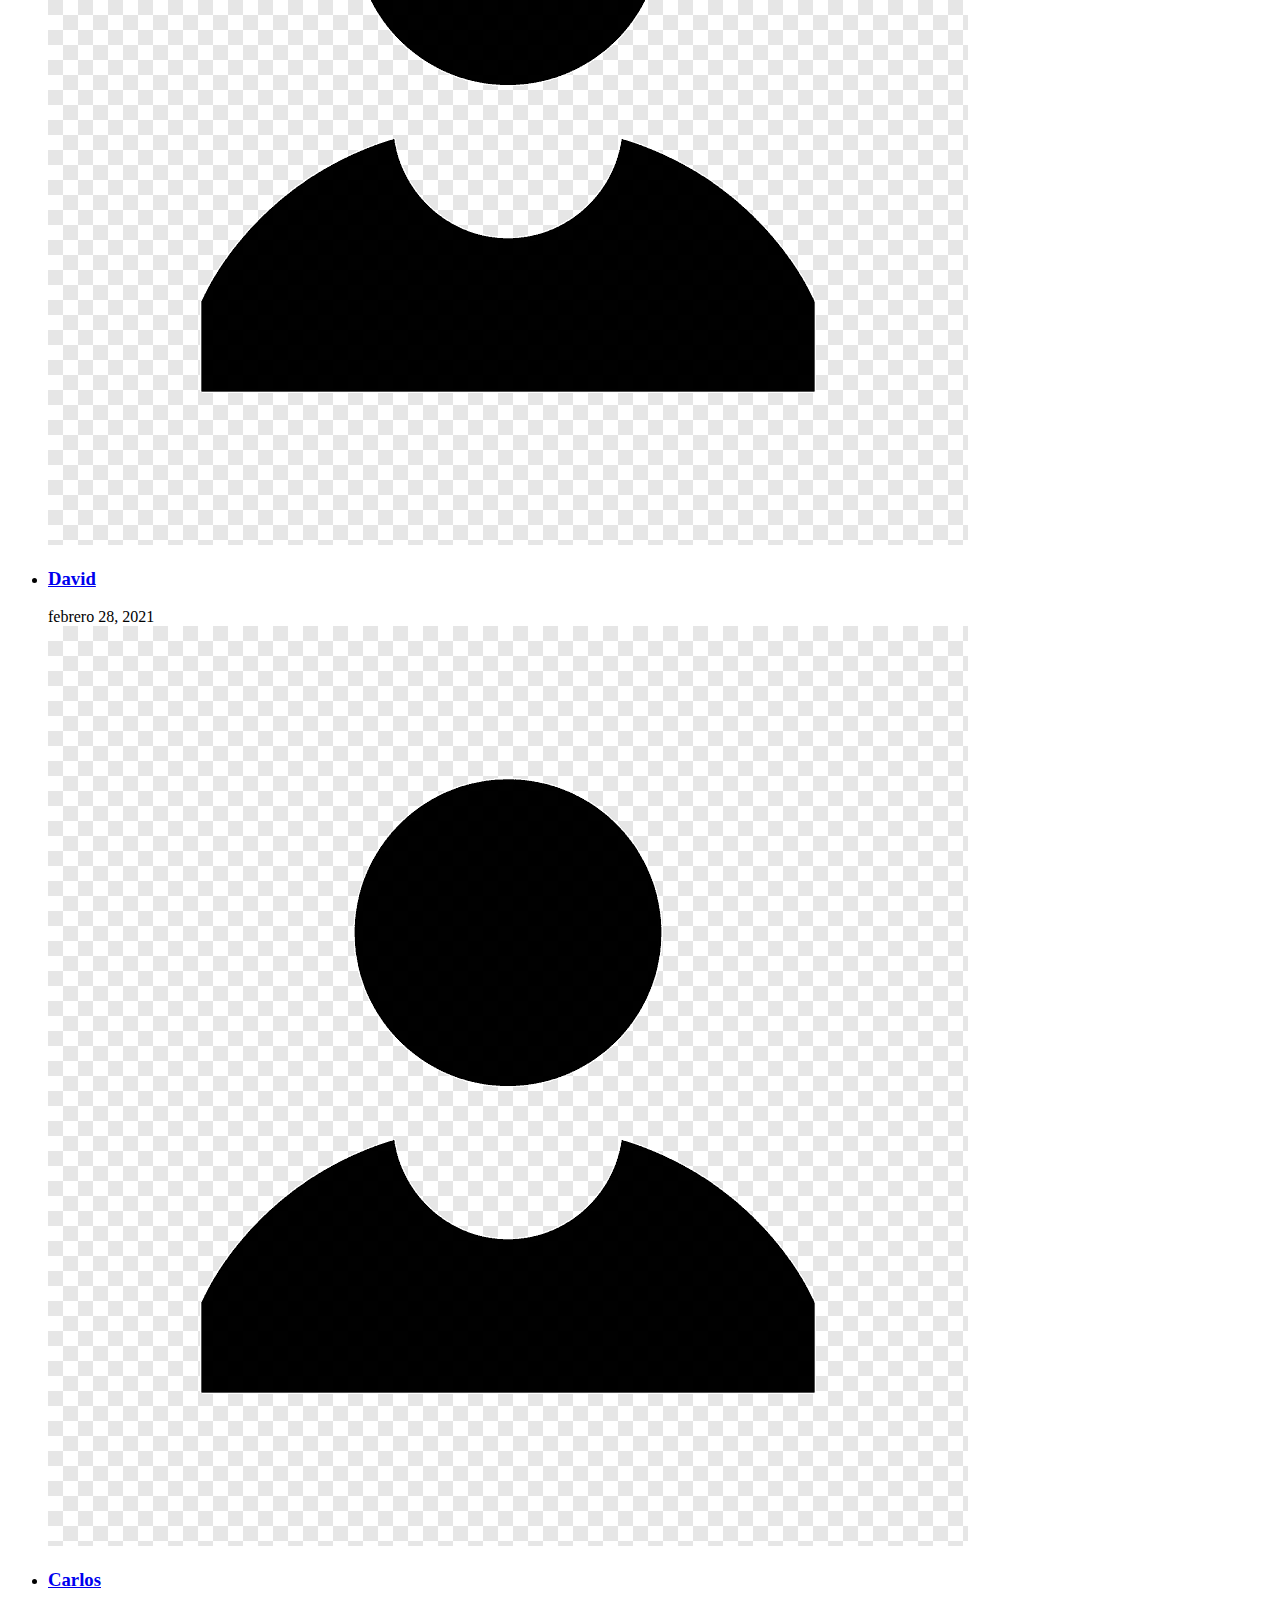
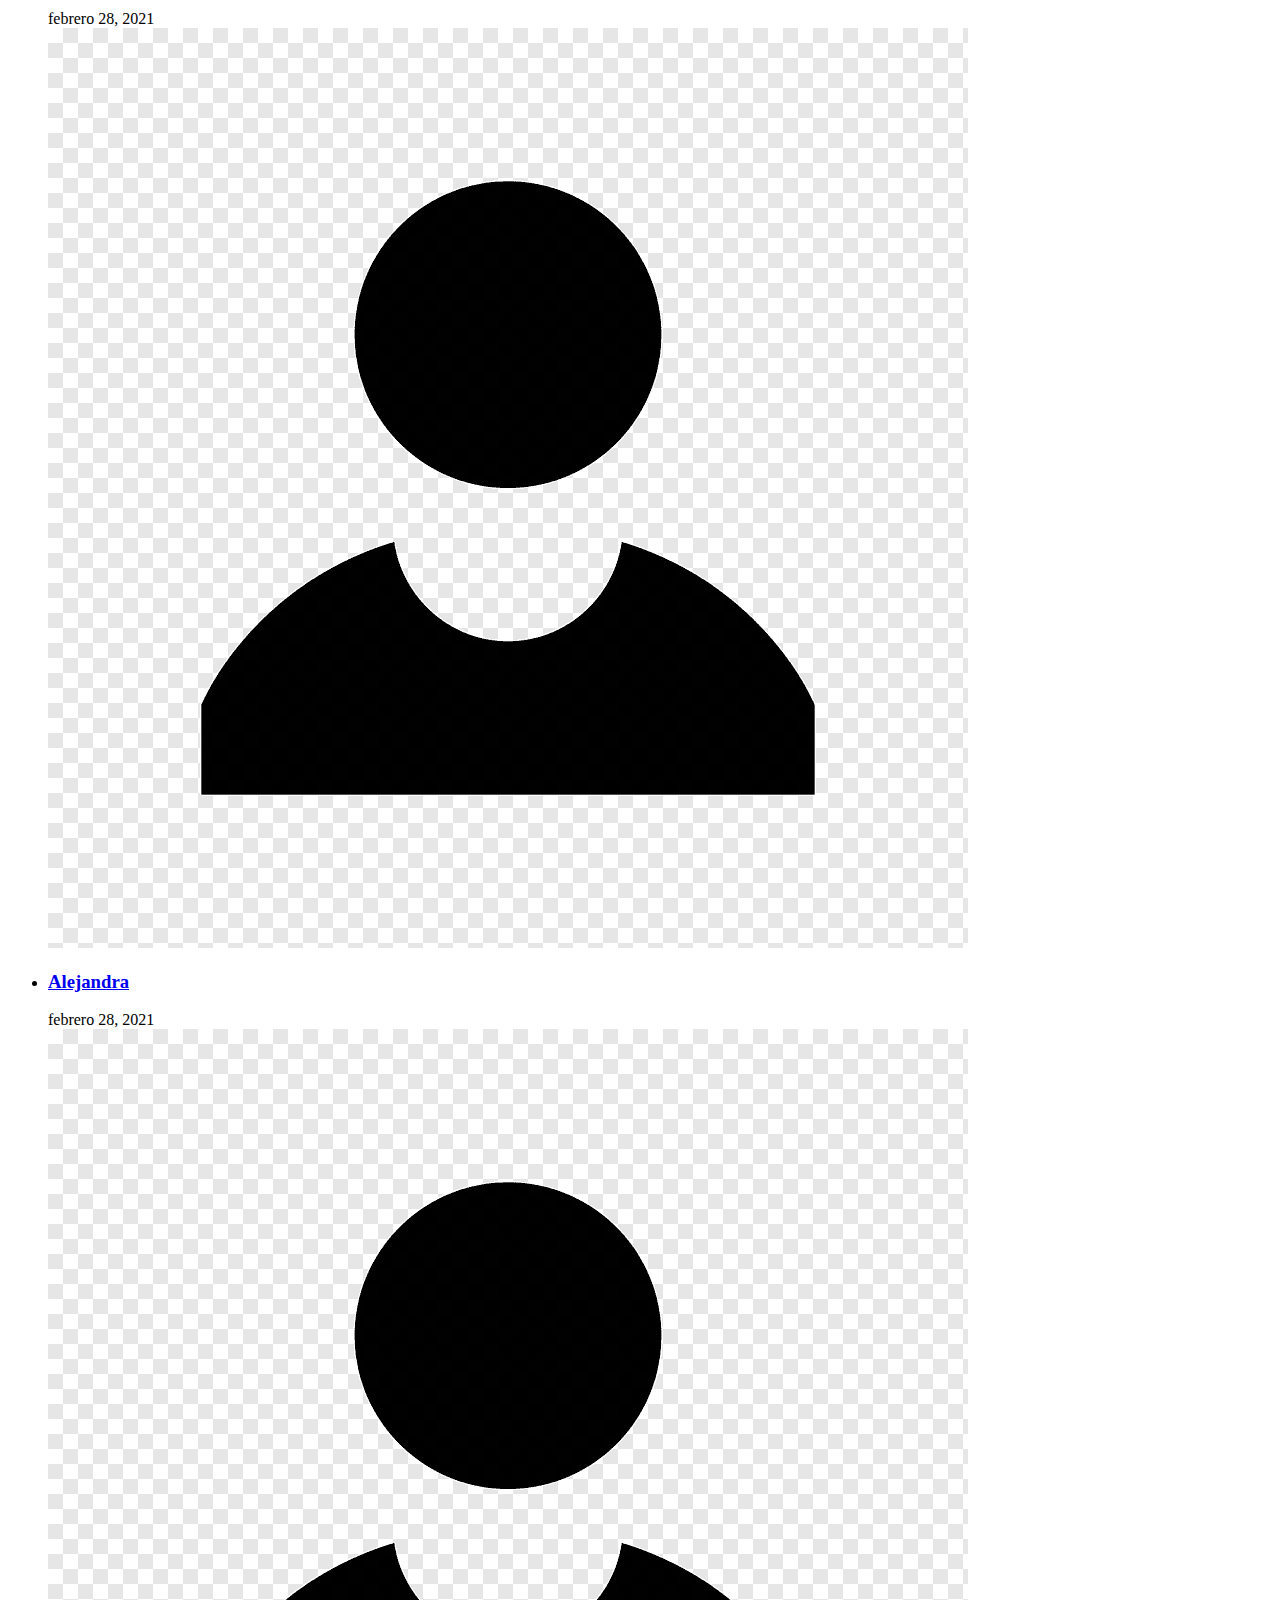
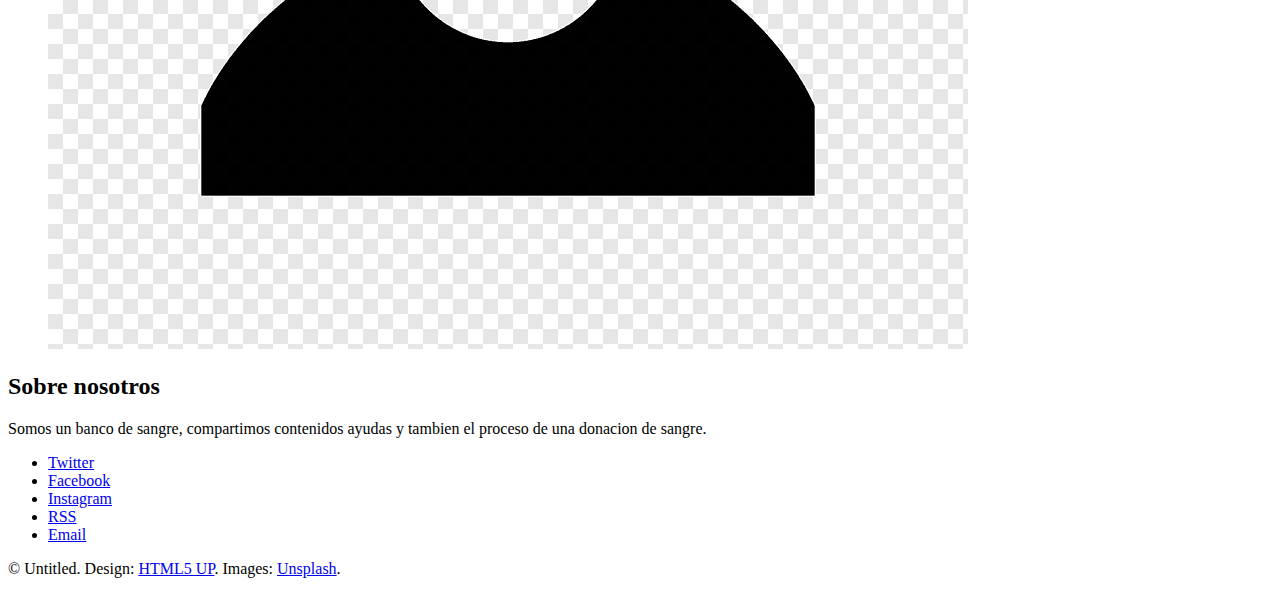
==== commit 8f996119: "sdada" ====
--- a/index.html
+++ b/index.html
@@ -28,10 +28,6 @@
 						<nav class="main">
 							<ul>
 								<li class="search">
-									
-									<form id="search" method="get" action="#">
-										<input type="text" name="query" placeholder="Search" />
-									</form>
 								</li>
 								<li class="menu">
 									<a class="fa-bars" href="#menu">Menu</a>
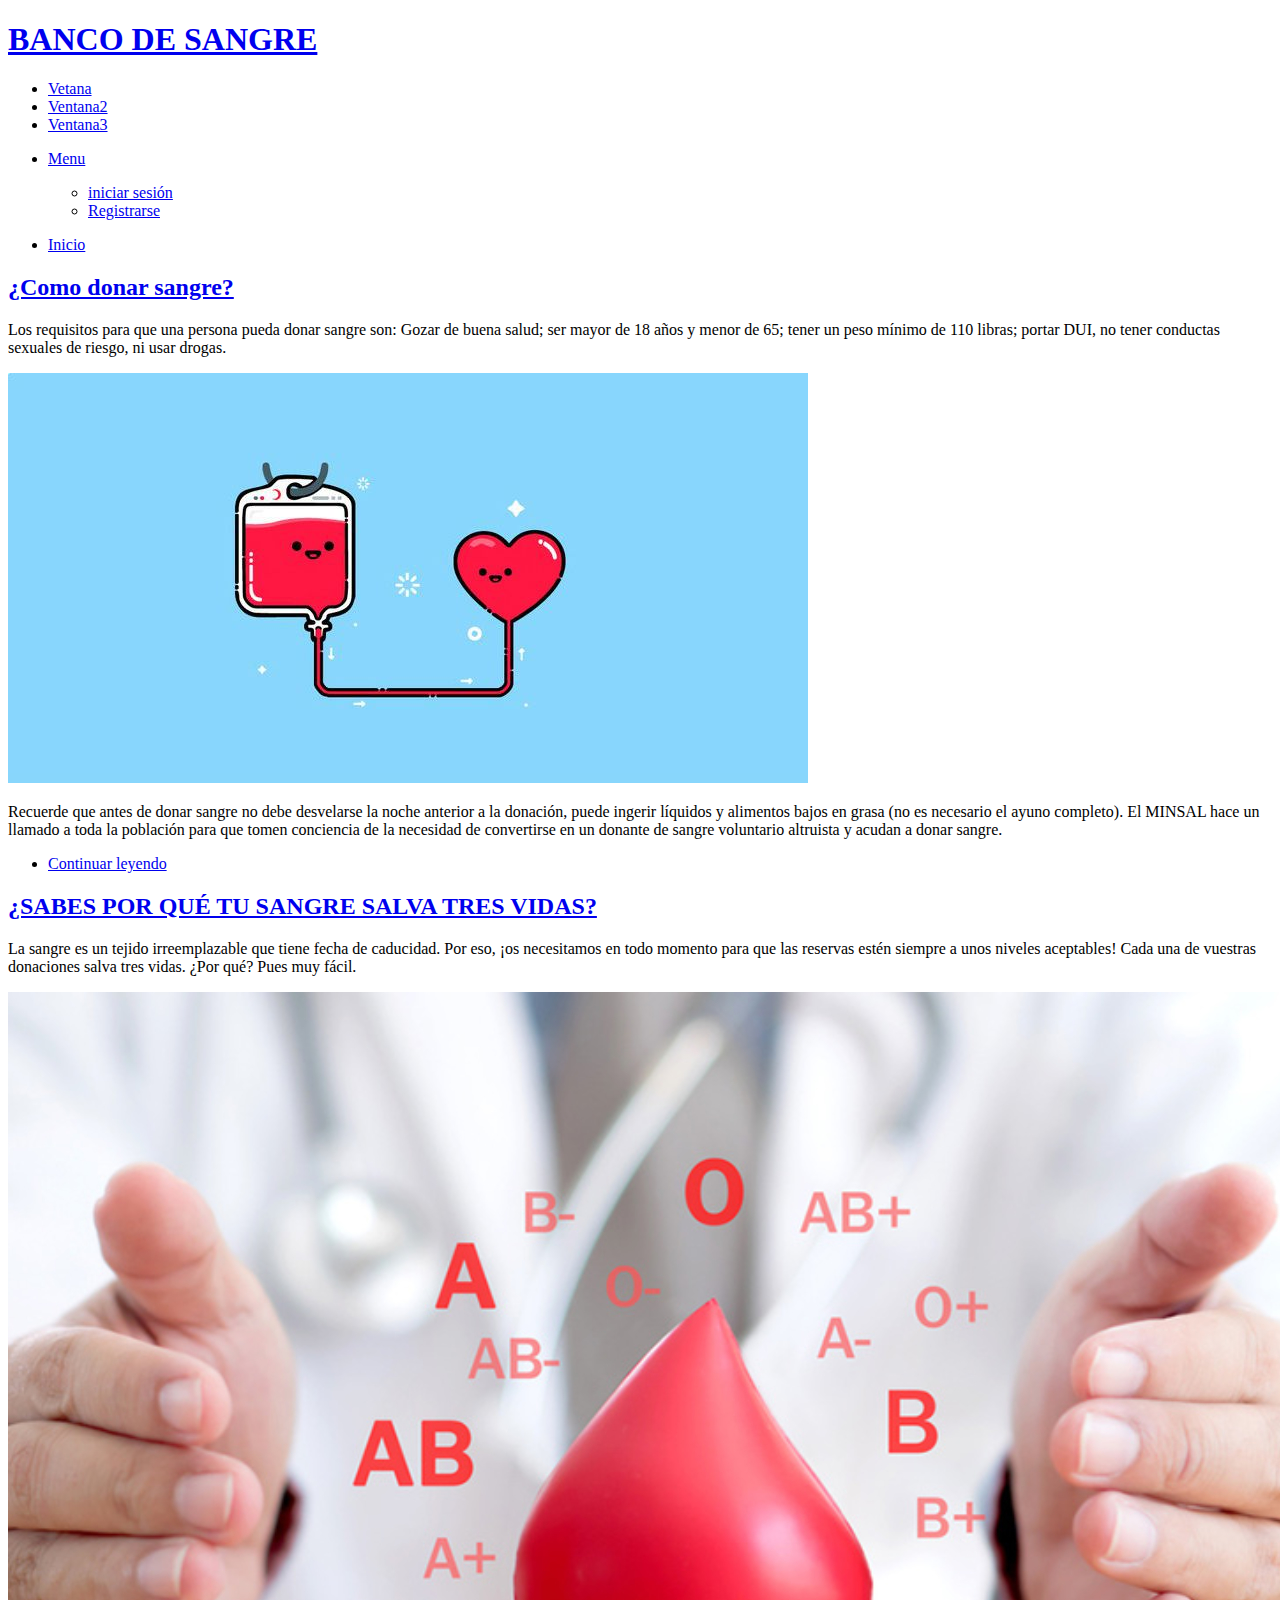
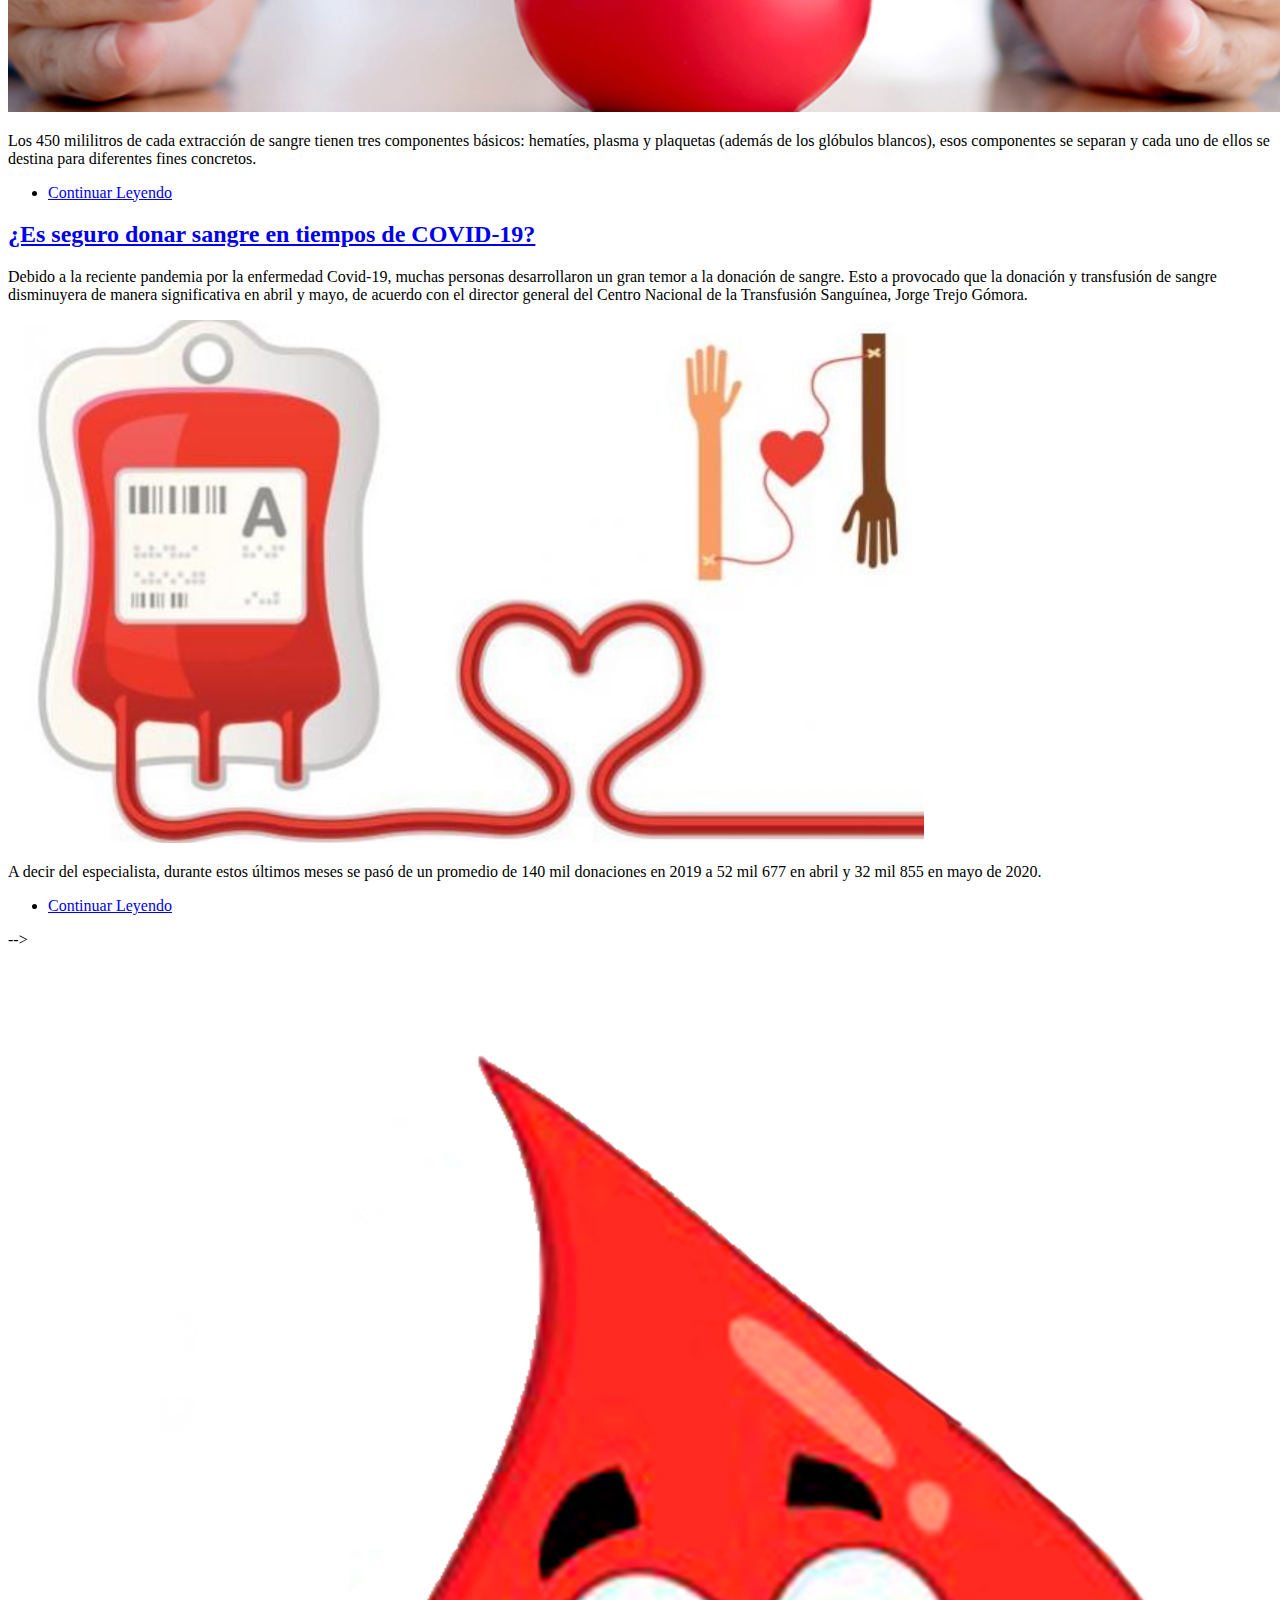
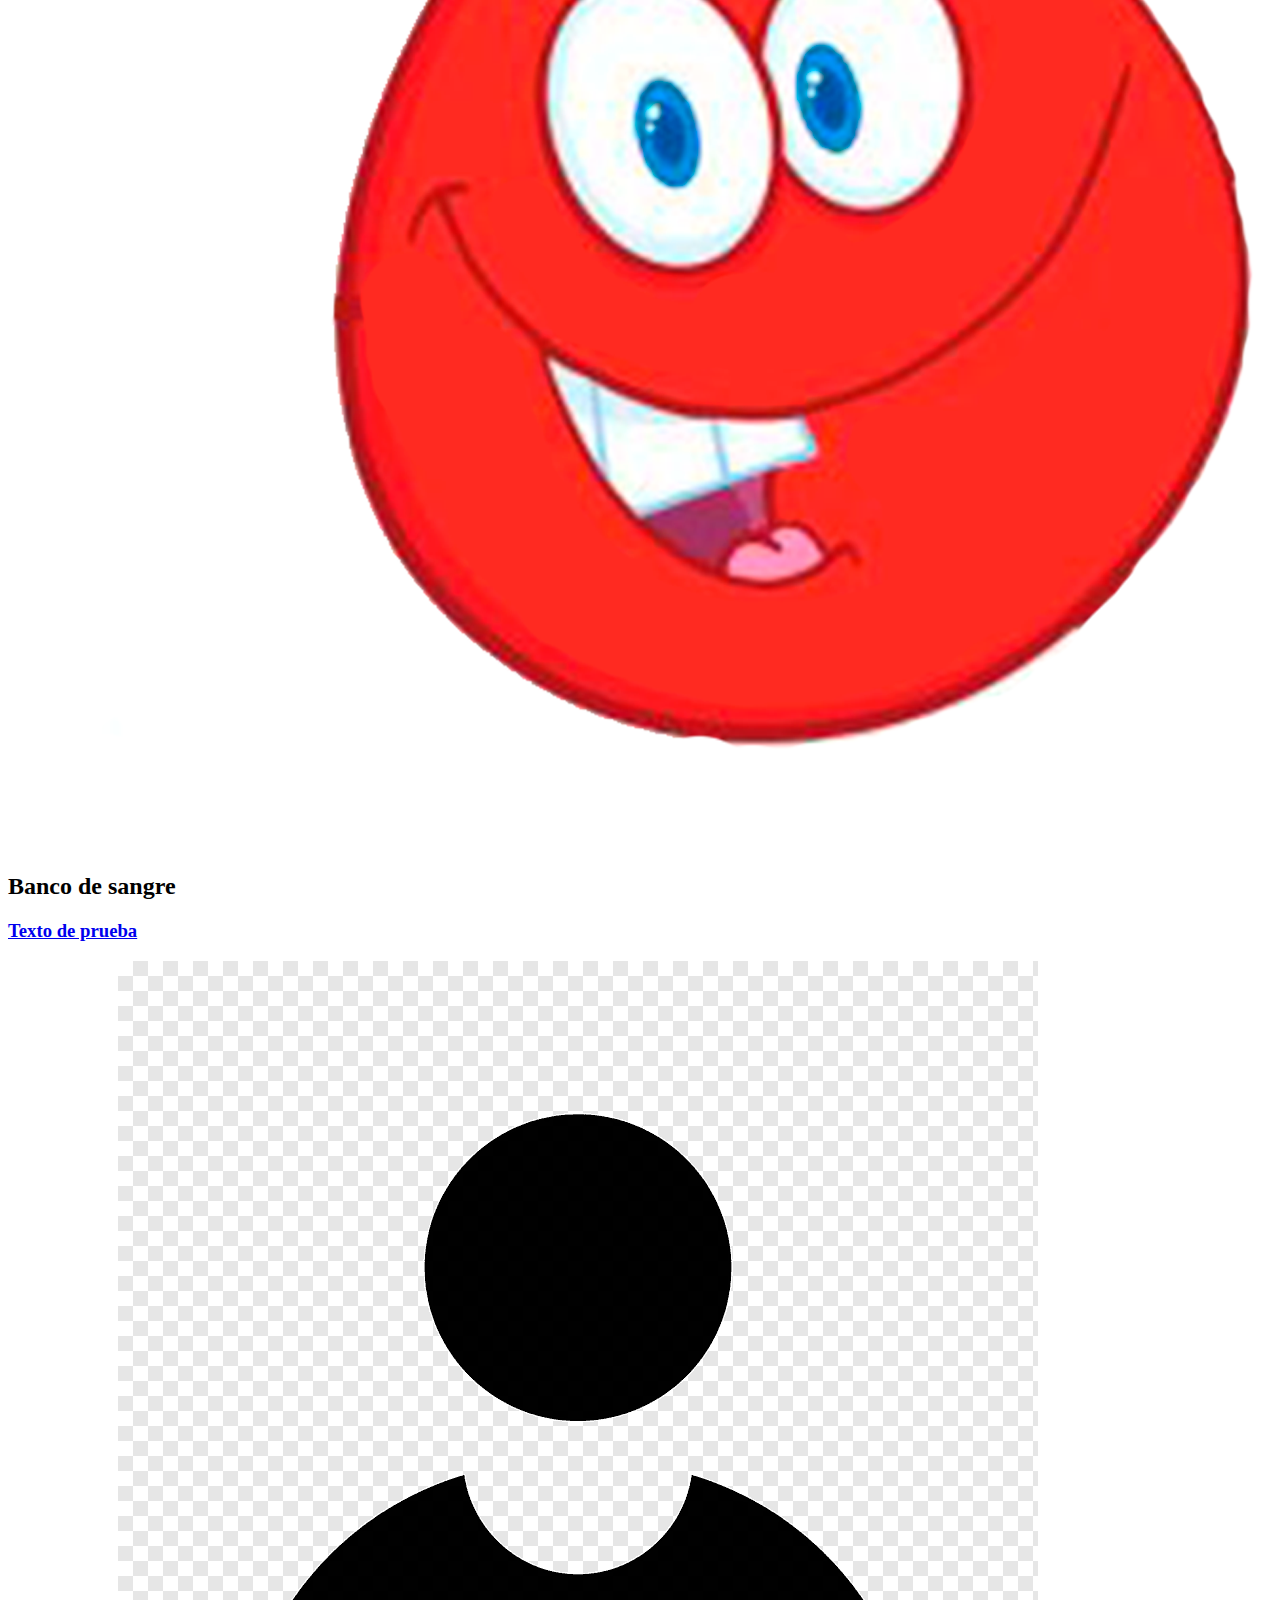
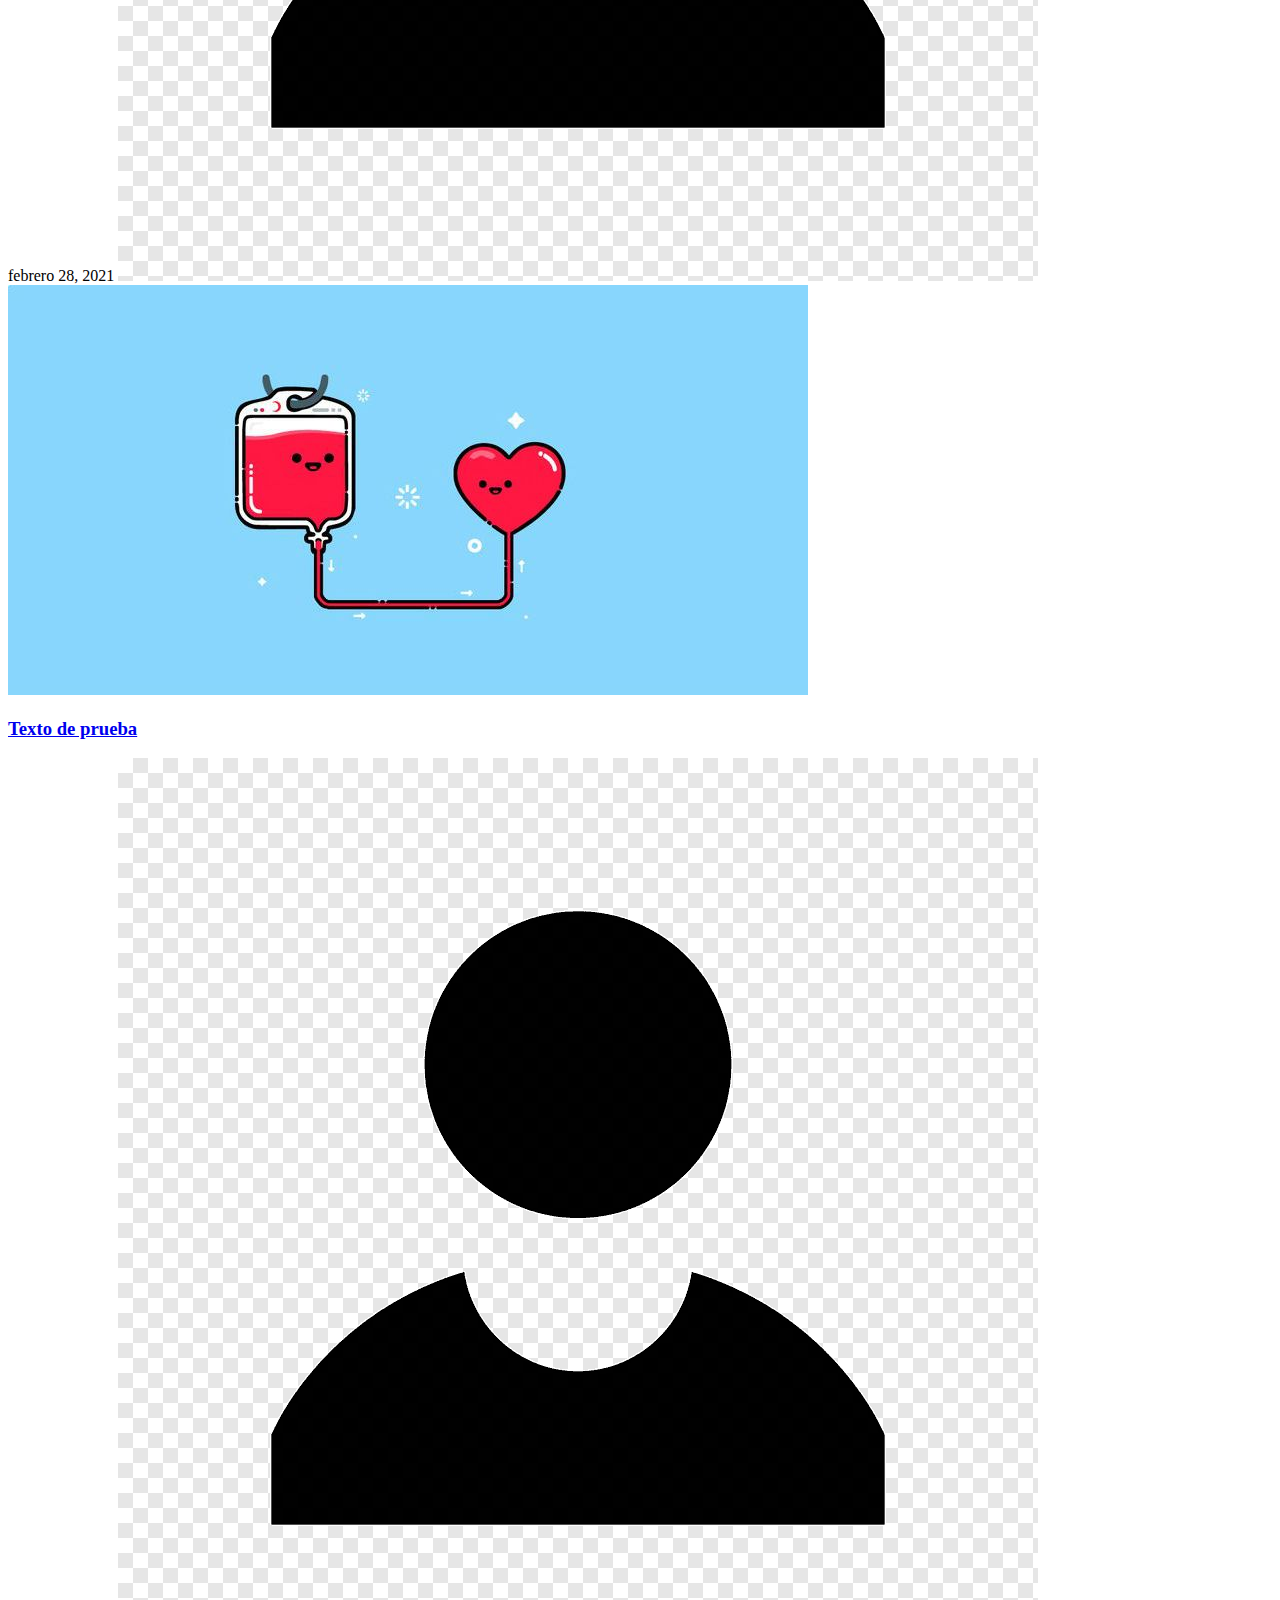
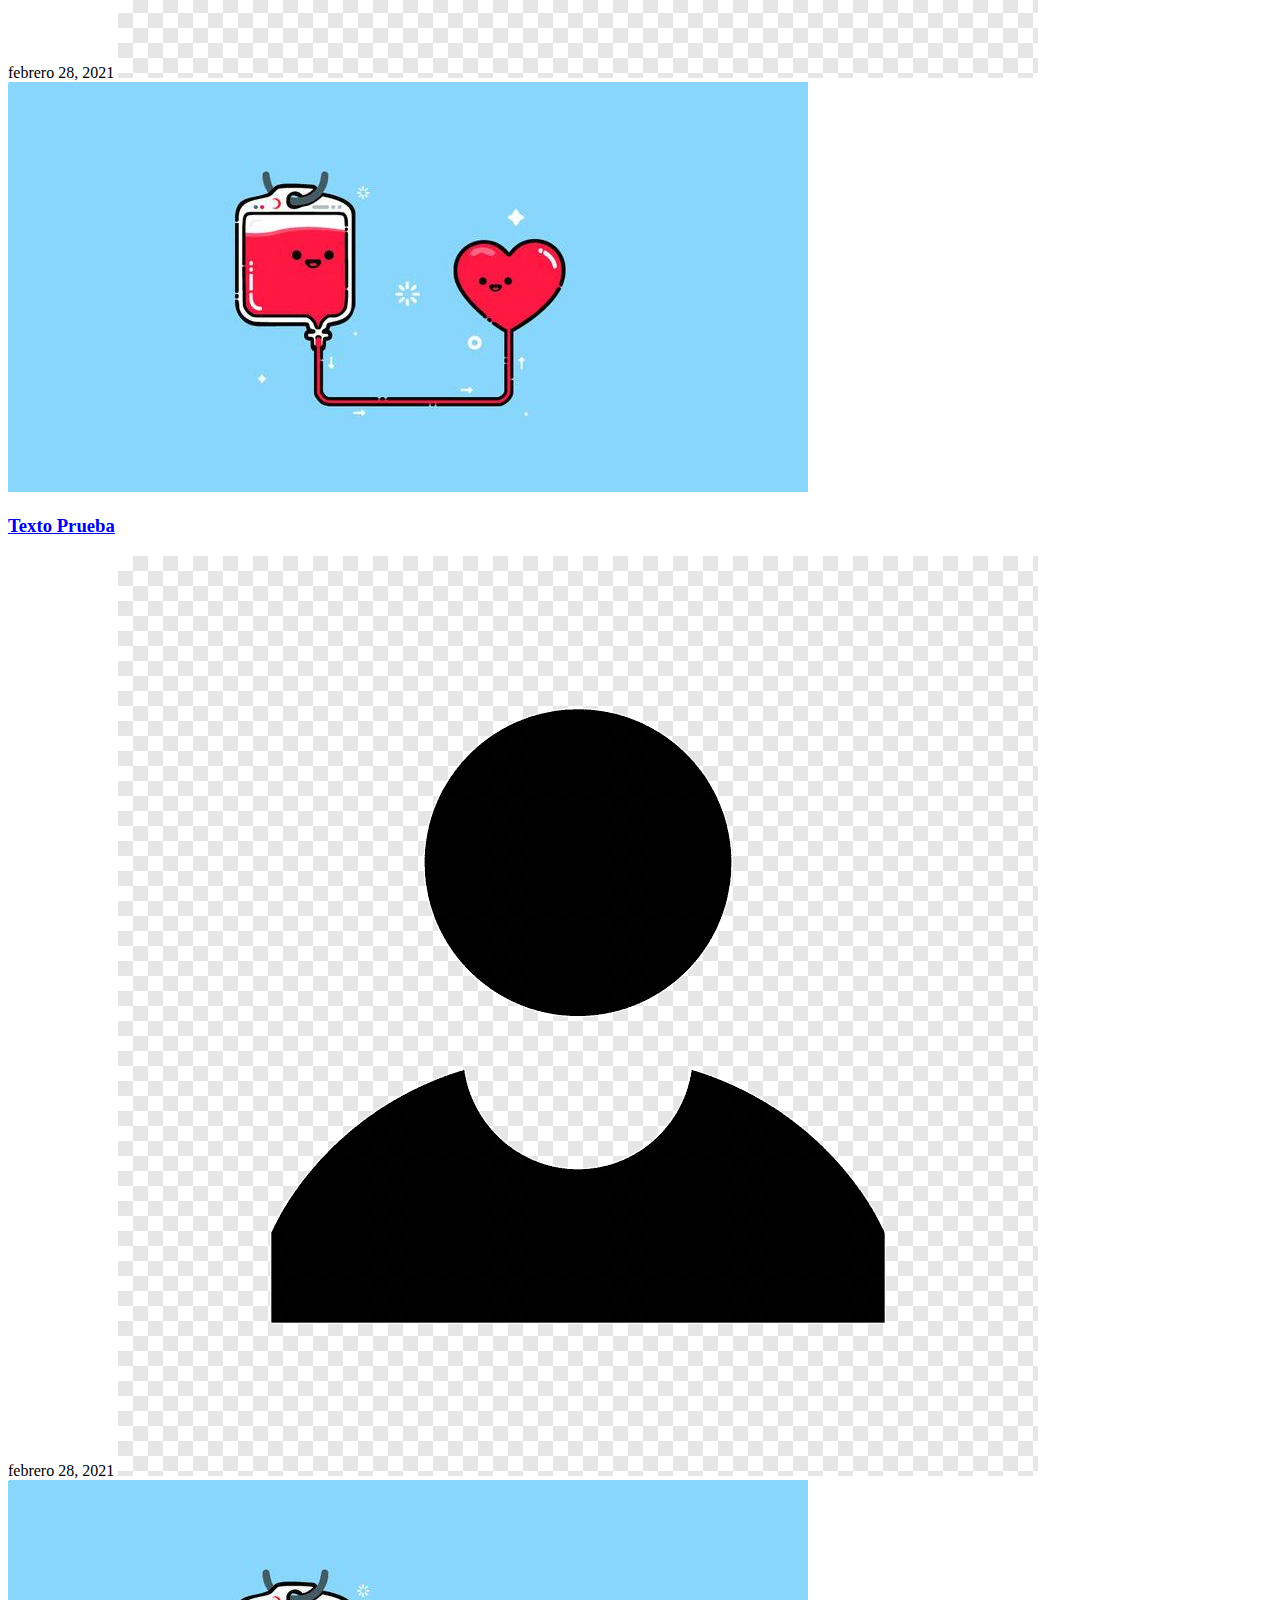
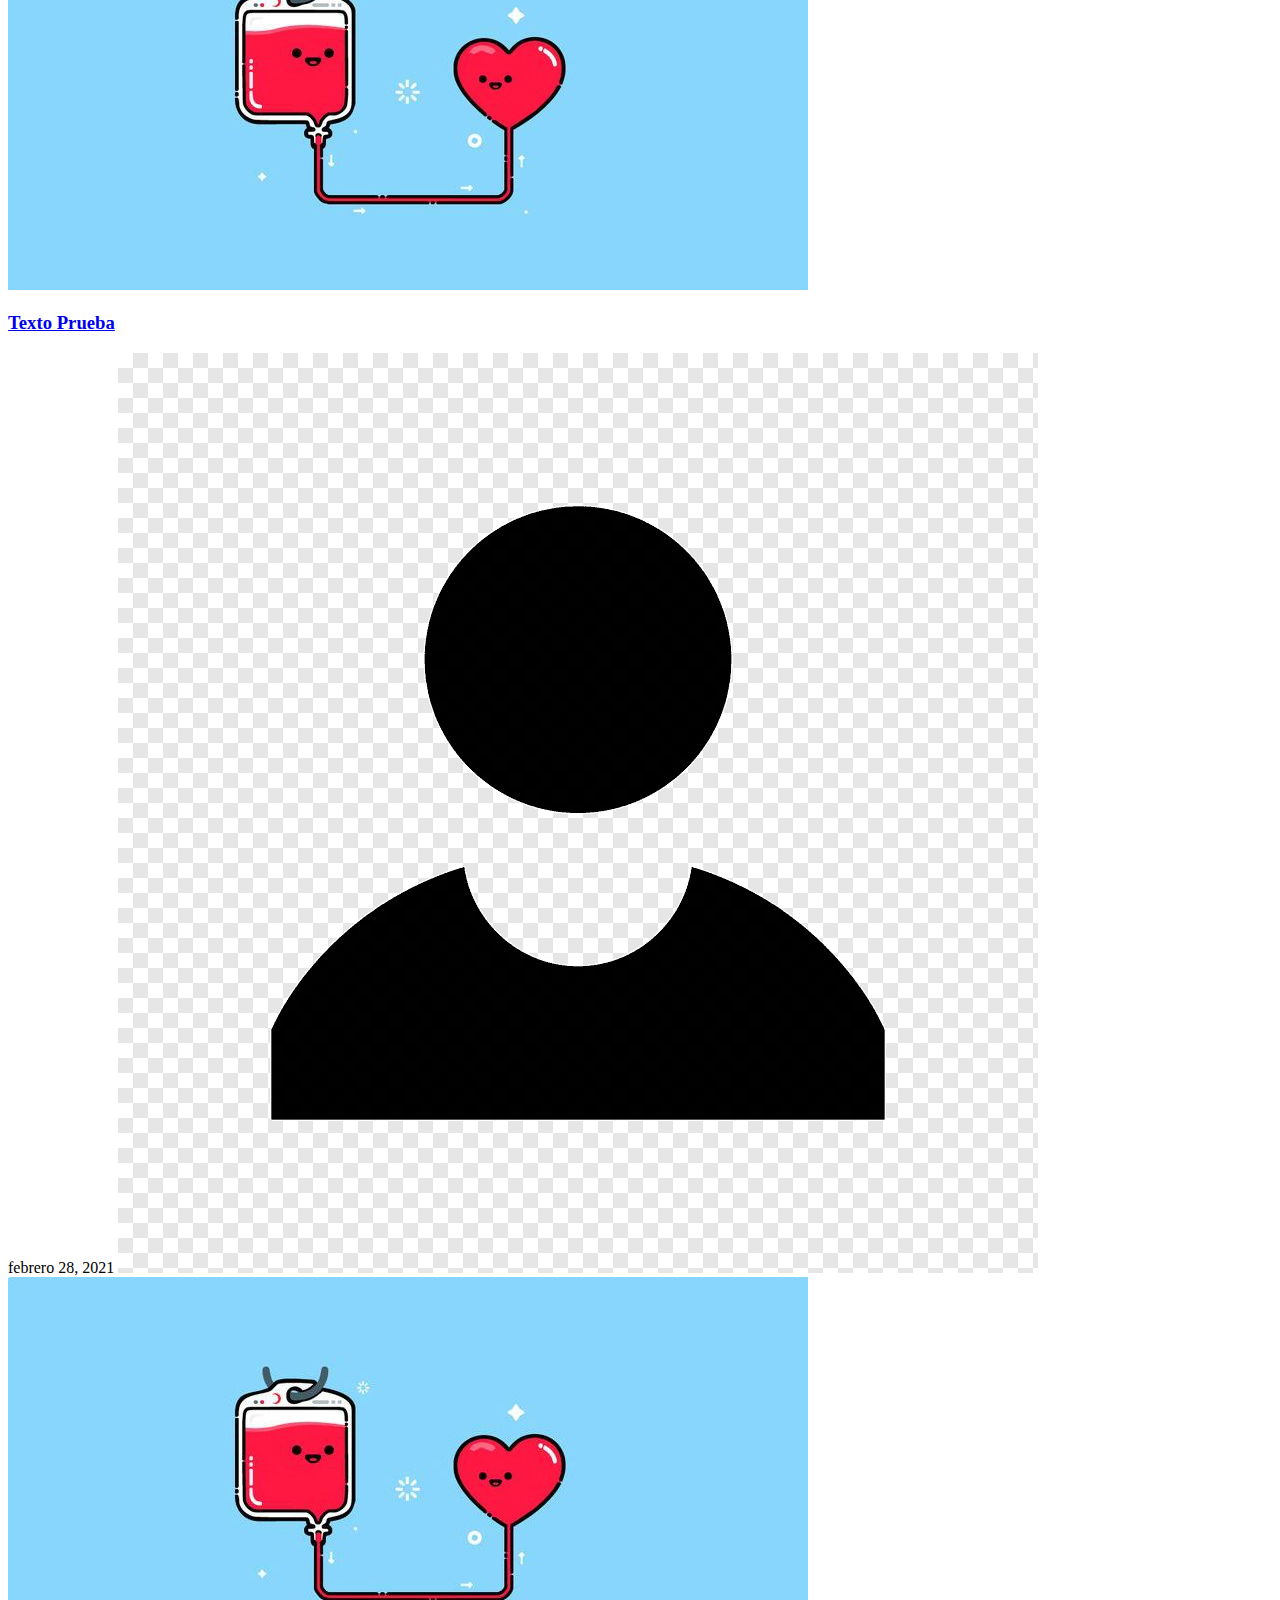
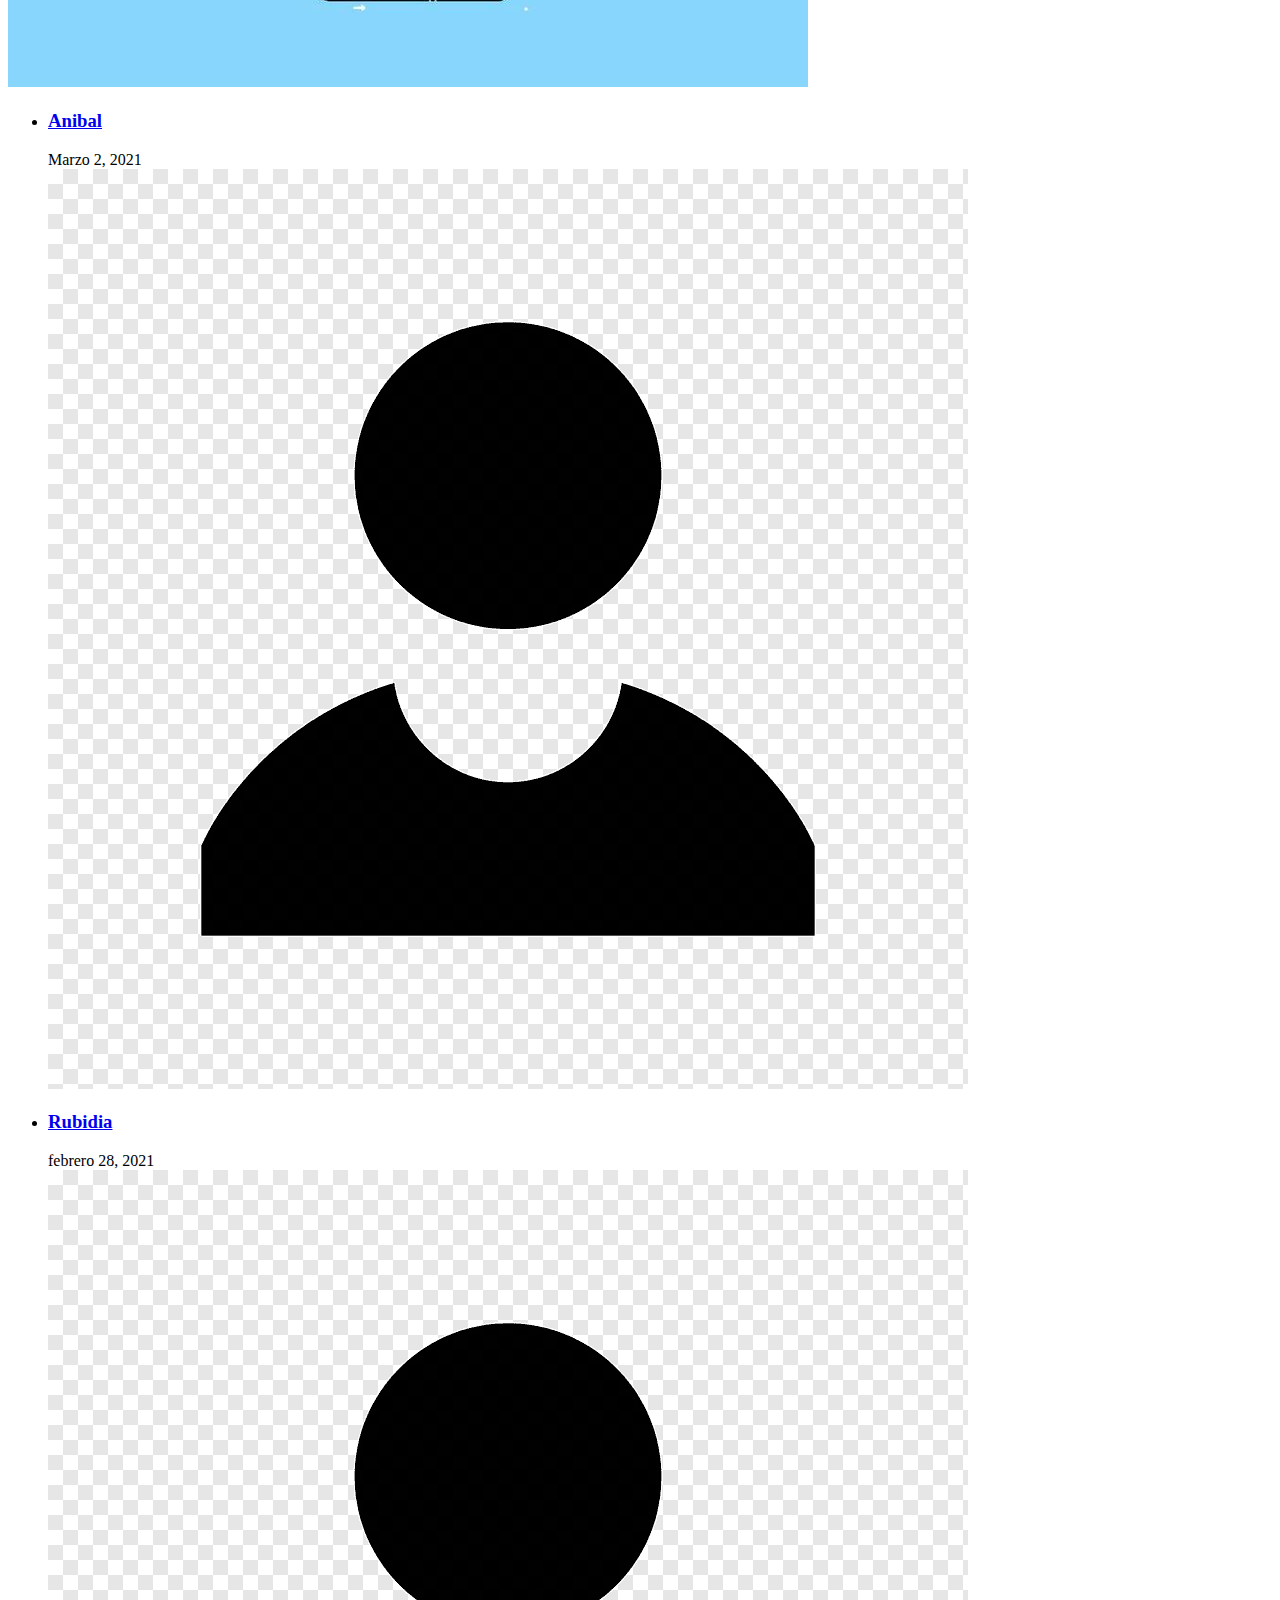
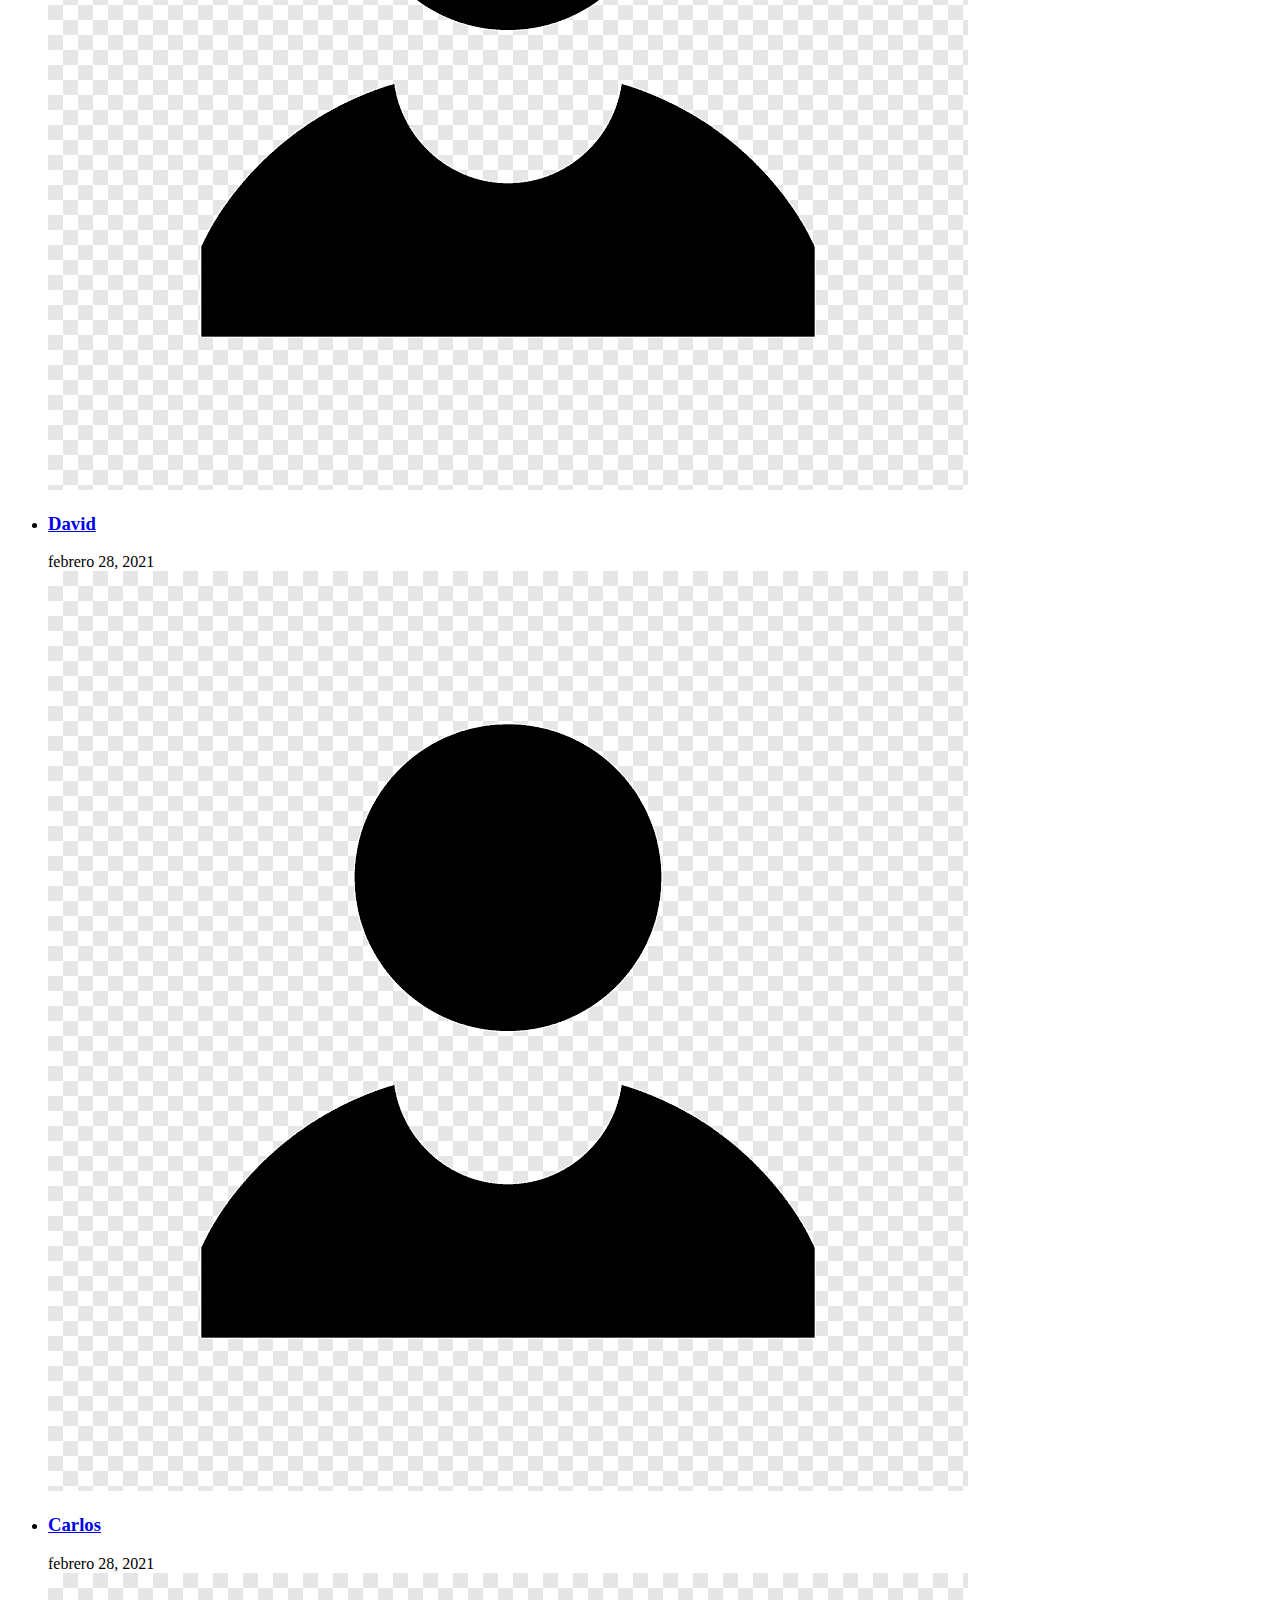
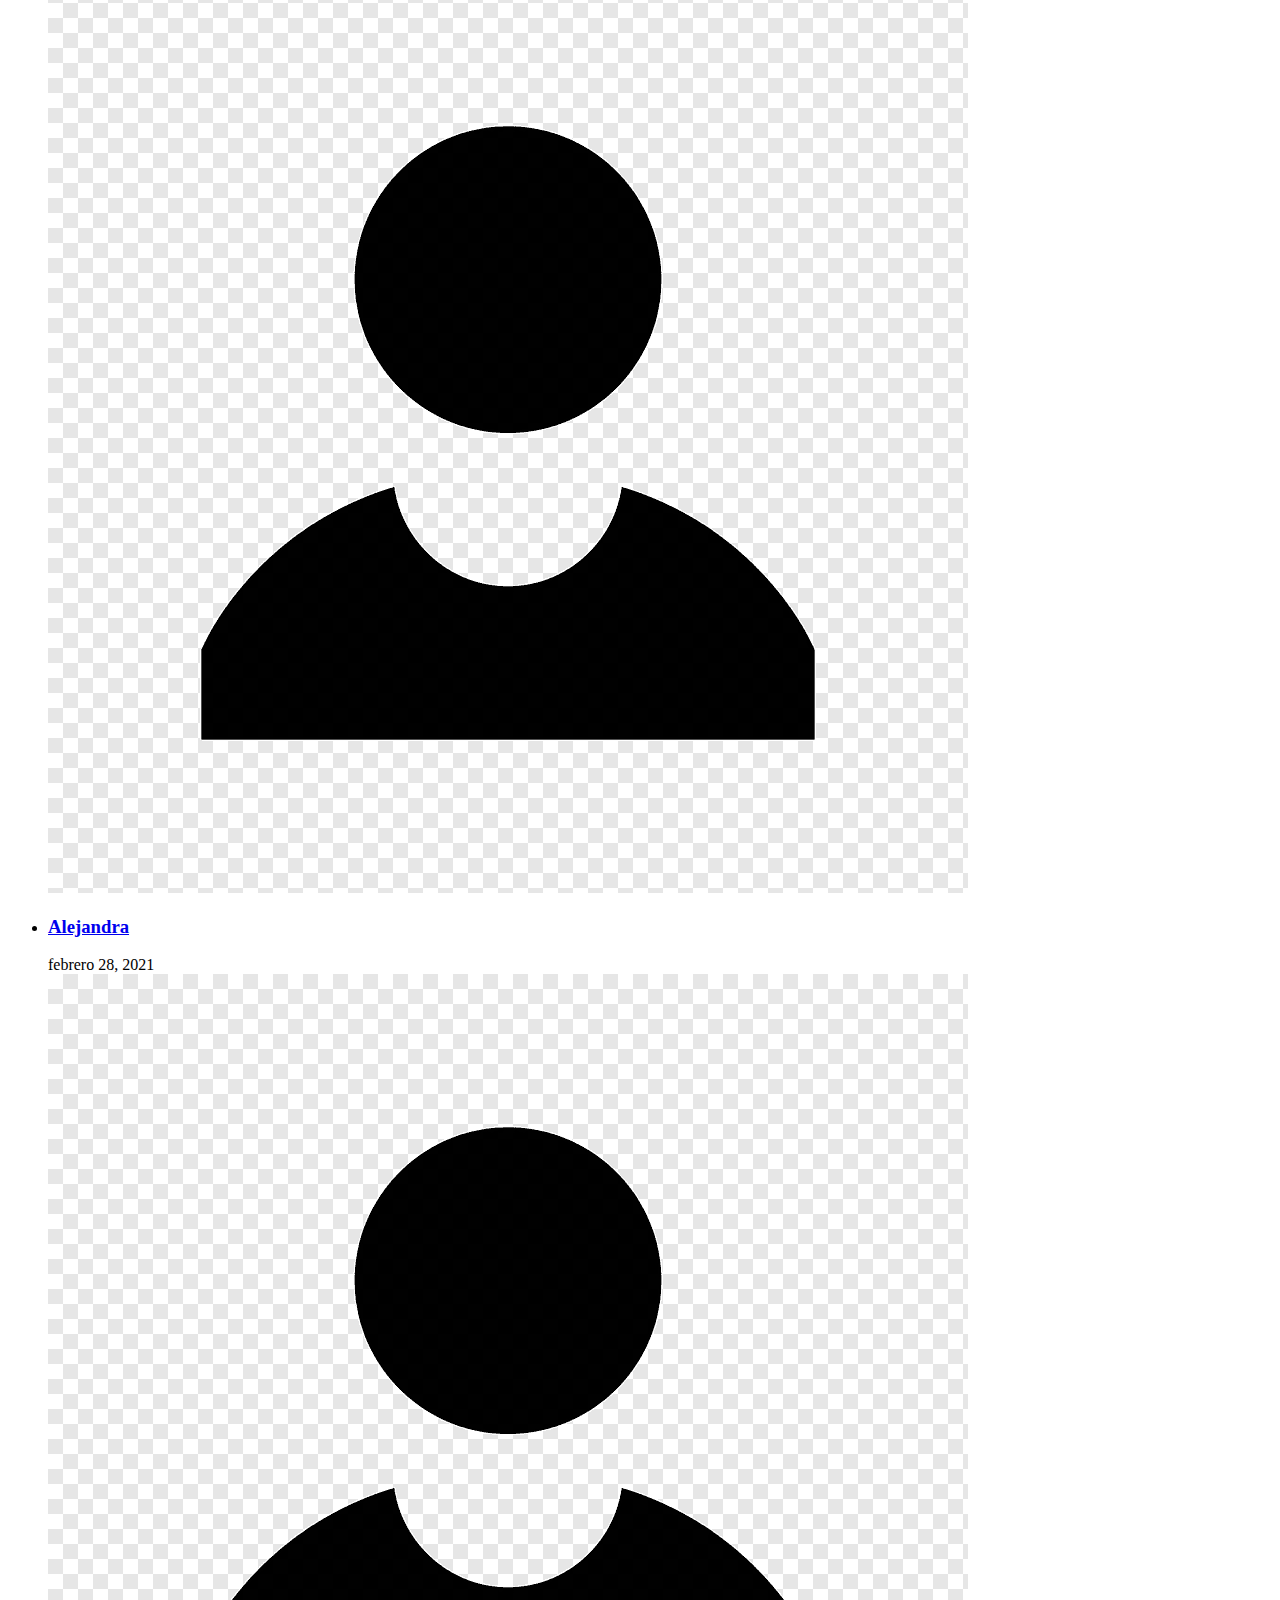
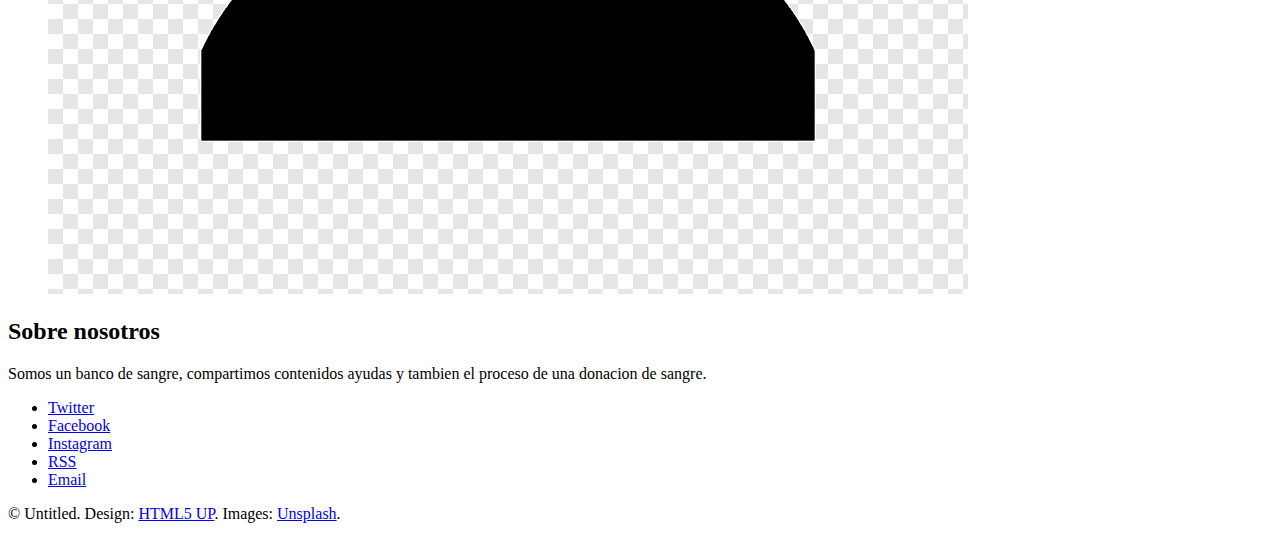
==== commit 64a5af06: "sda" ====
--- a/index.html
+++ b/index.html
@@ -27,8 +27,6 @@
 						</nav>
 						<nav class="main">
 							<ul>
-								<li class="search">
-								</li>
 								<li class="menu">
 									<a class="fa-bars" href="#menu">Menu</a>
 								</li>
@@ -38,14 +36,6 @@
 
 				<!-- Menu -->
 					<section id="menu">
-
-						<!-- Search -->
-							<section>
-								<form class="search" method="get" action="#">
-									<input type="text"  name="query" placeholder="Buscar" />
-								</form>
-							</section>
-
 						<!-- Links -->
 							<section>
 								<ul class="#">
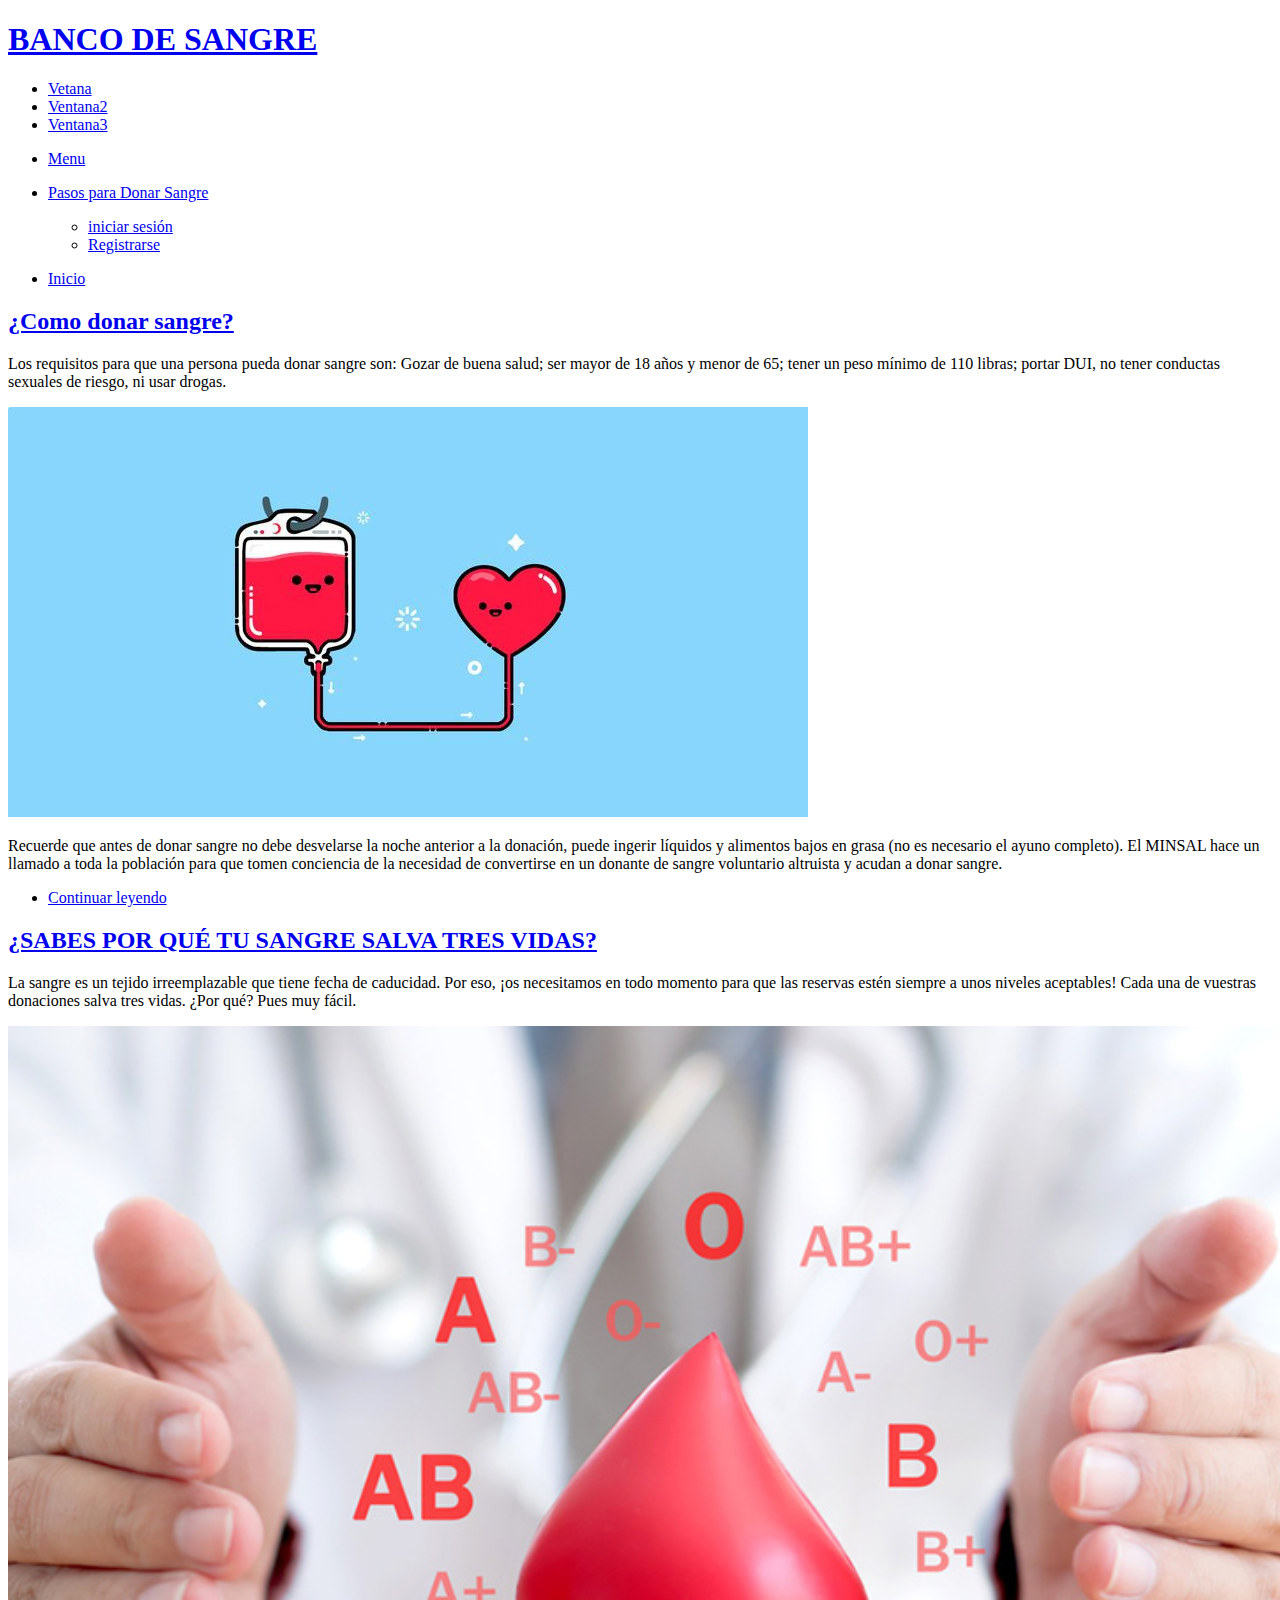
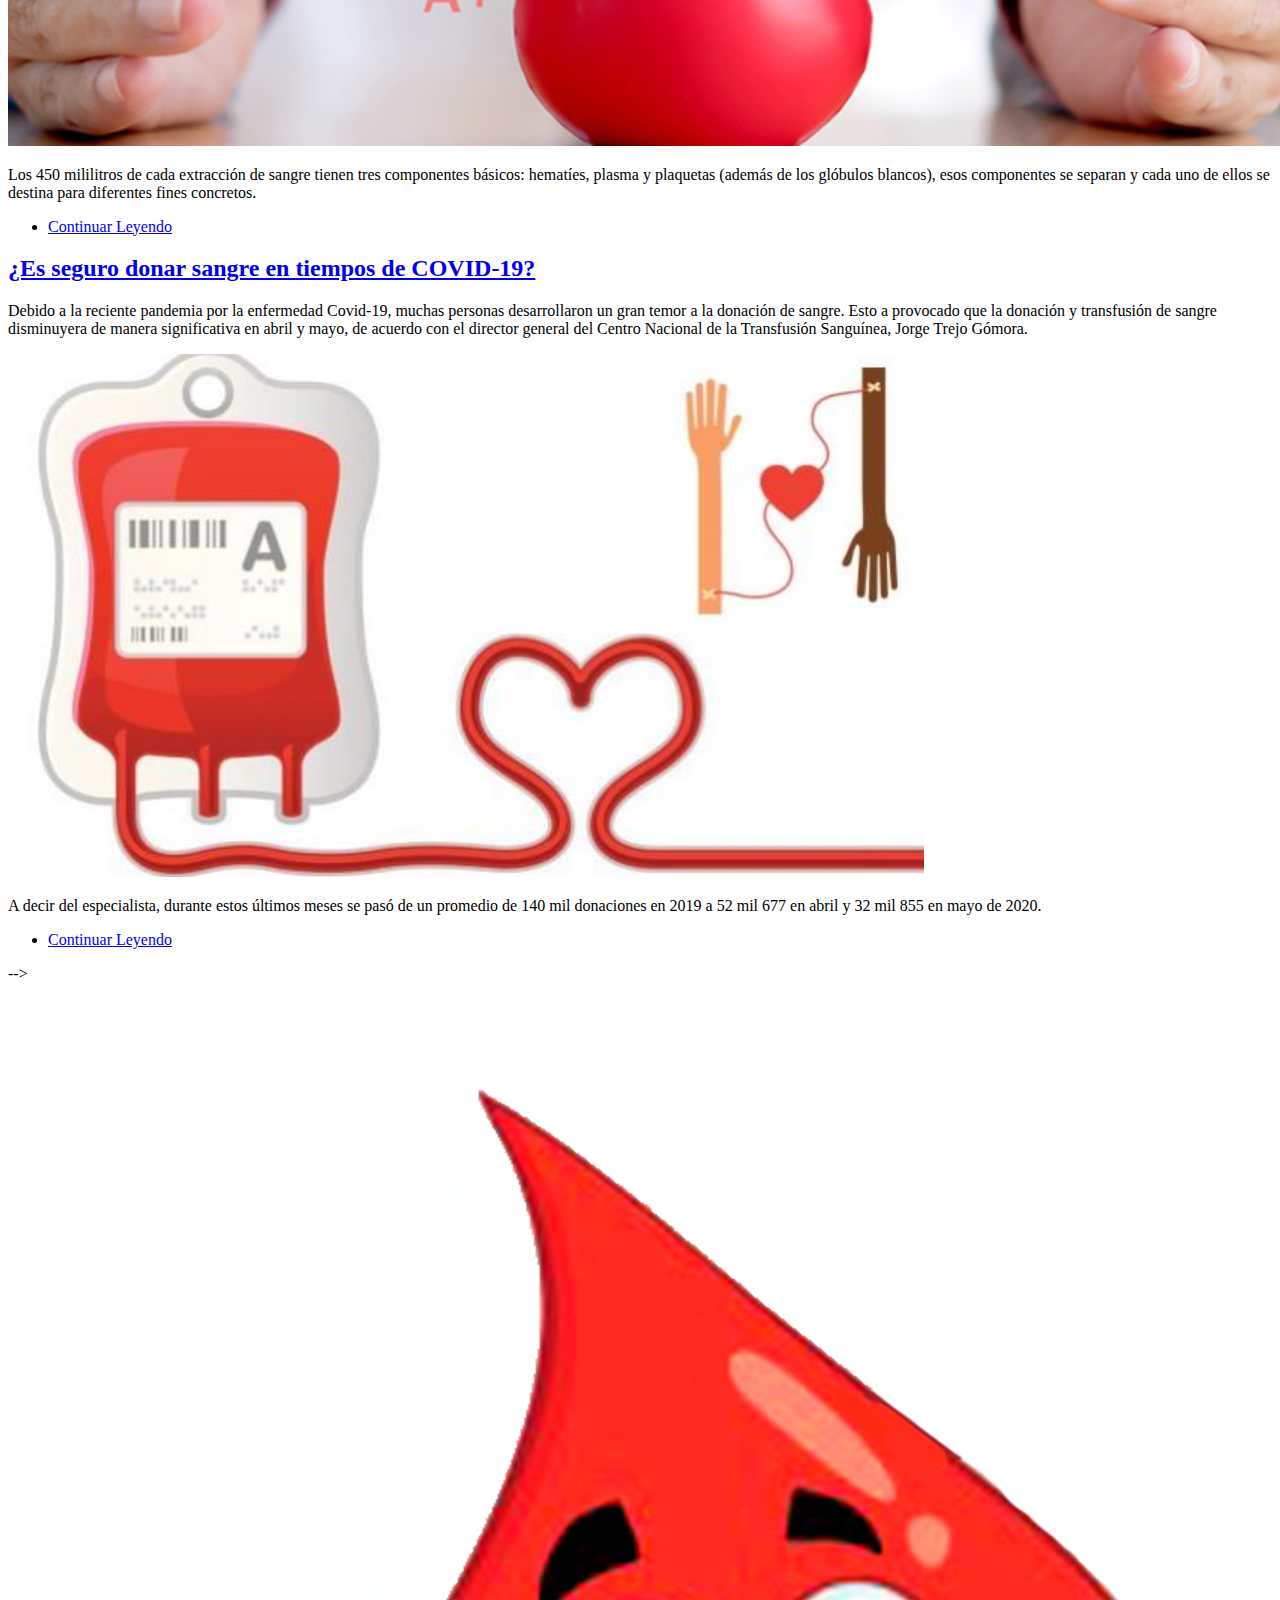
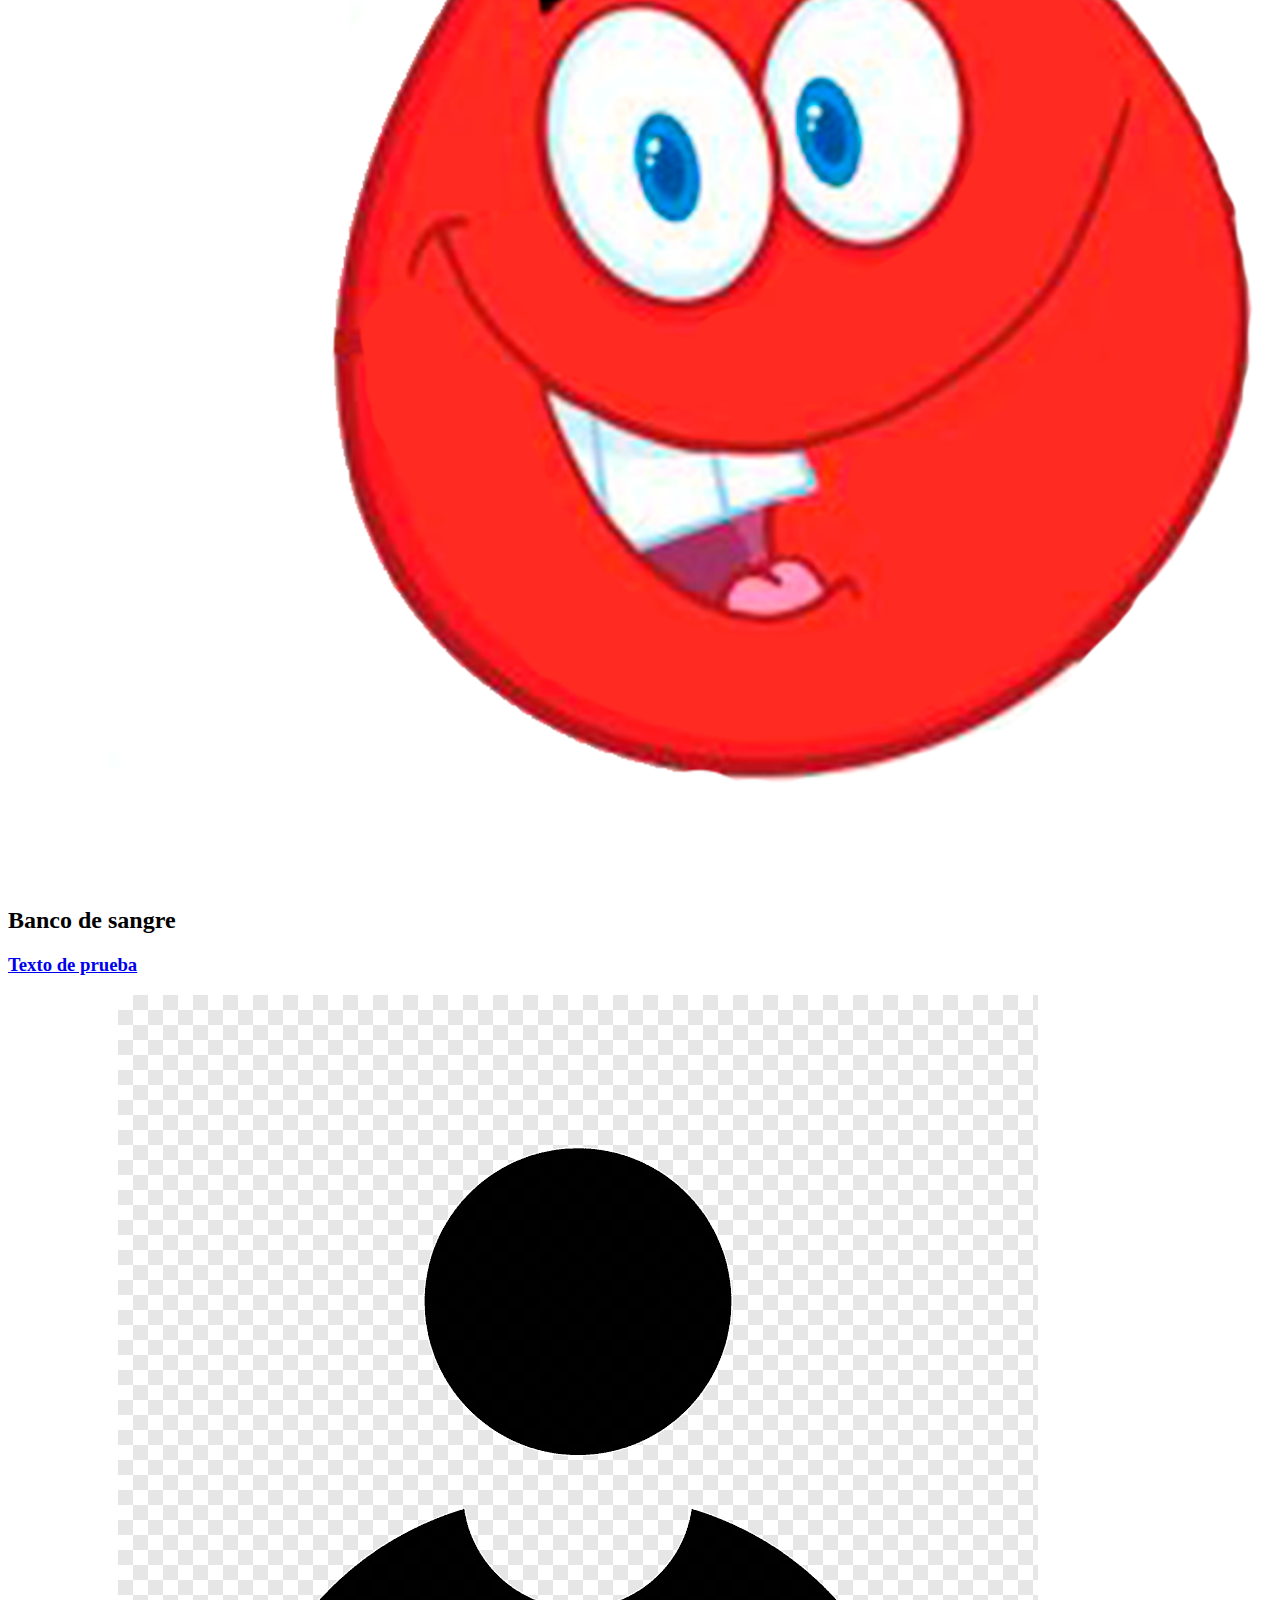
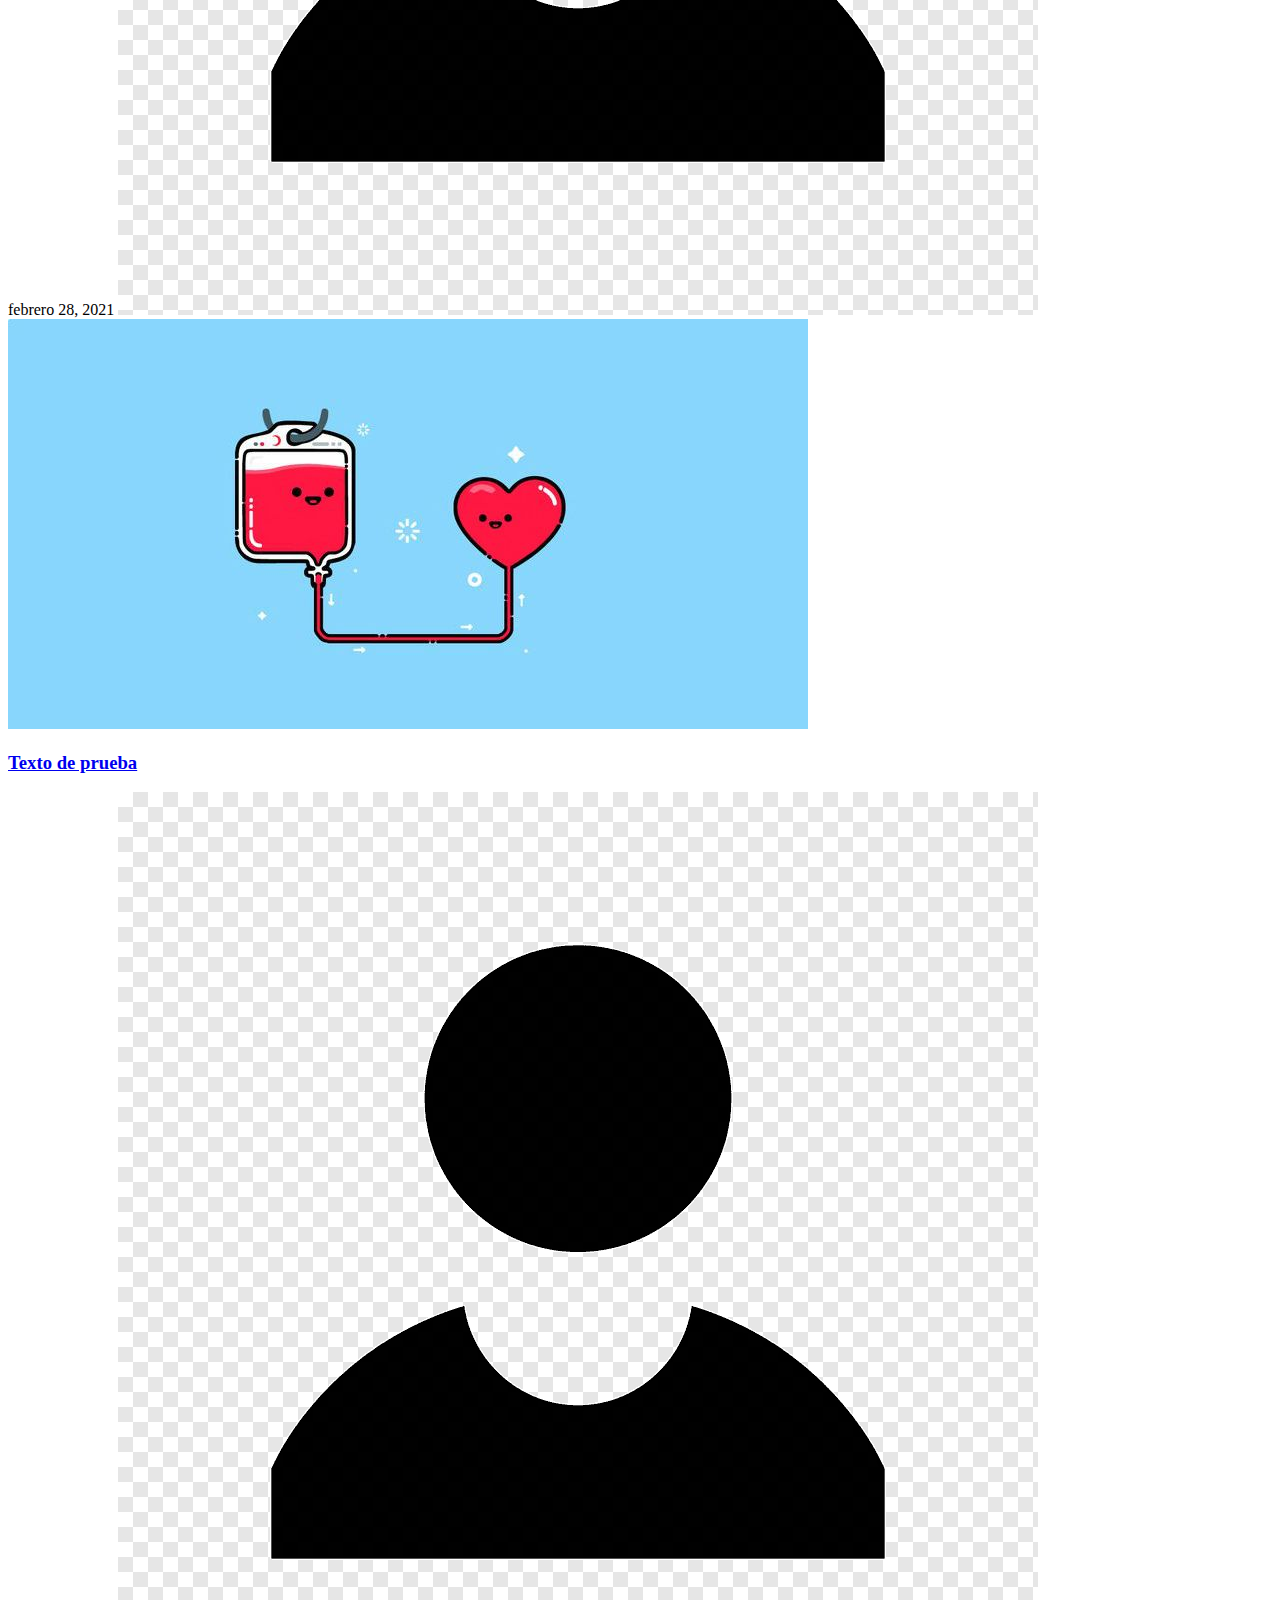
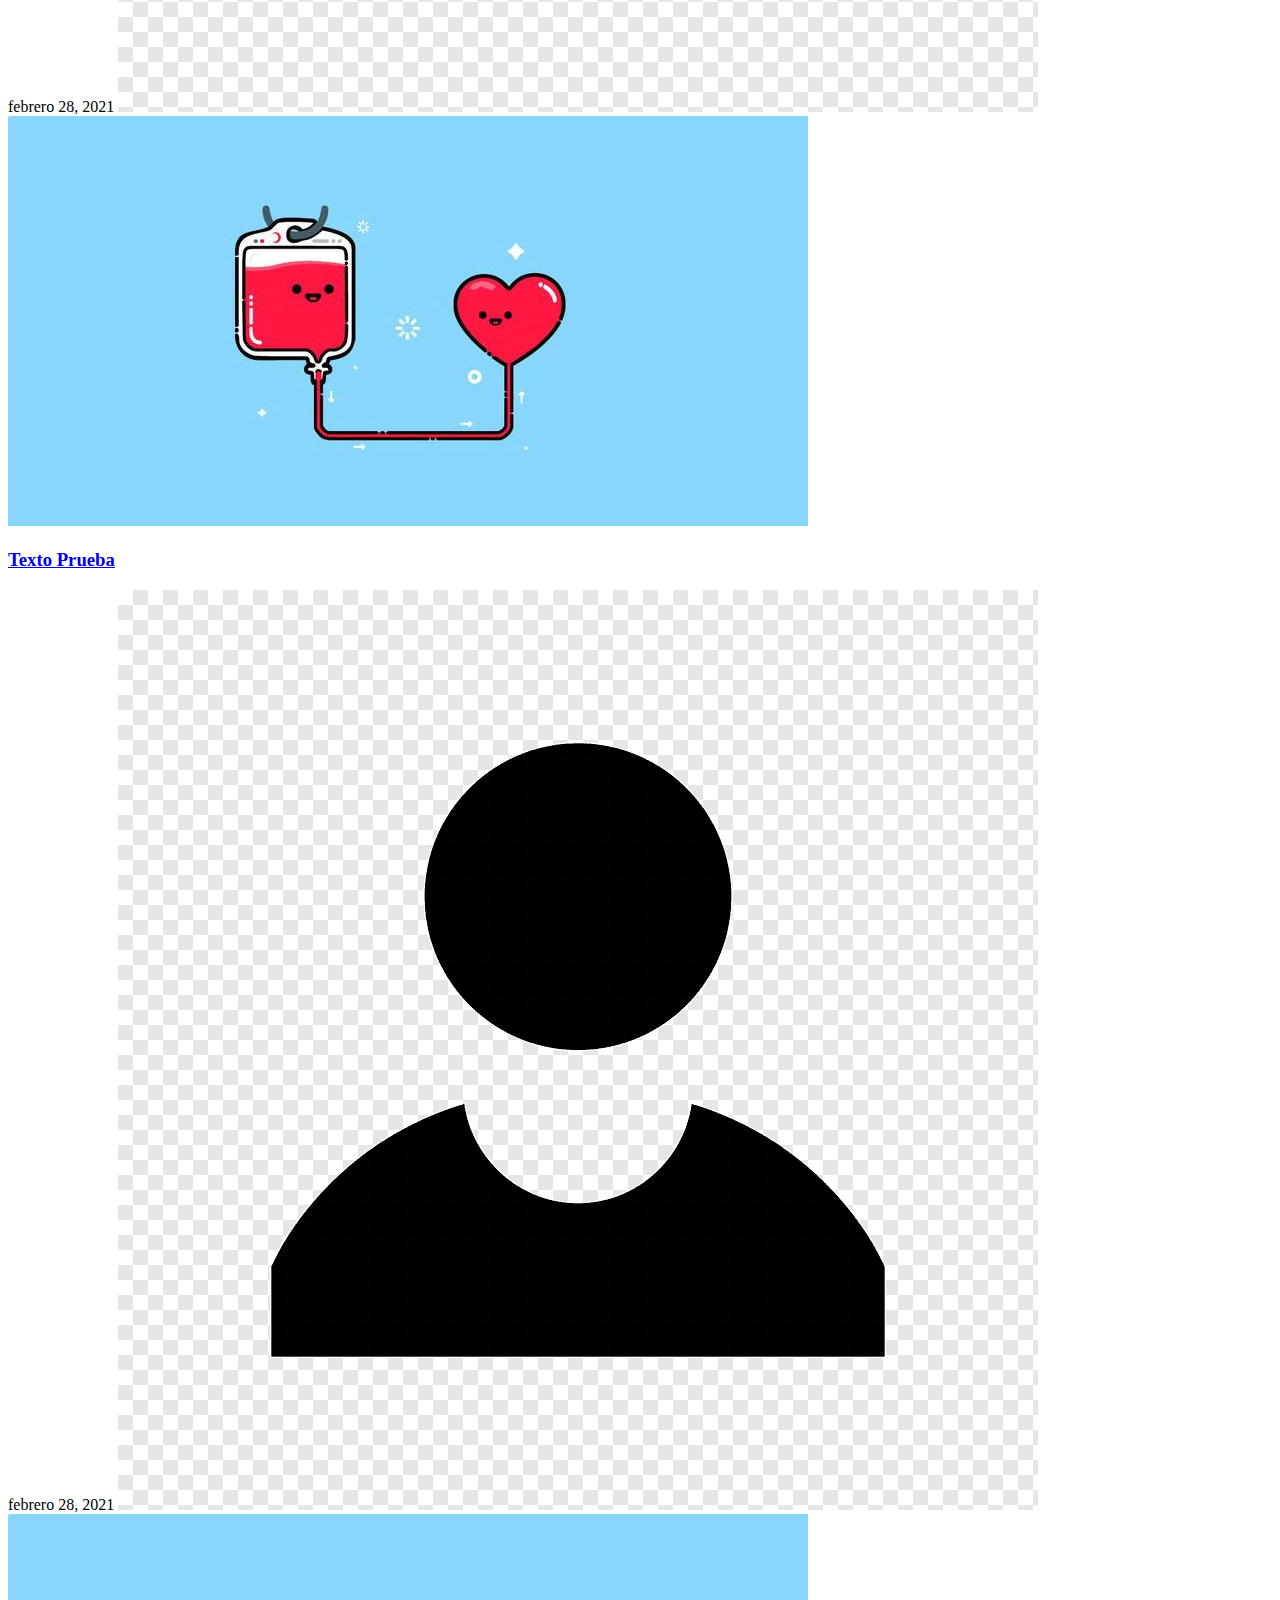
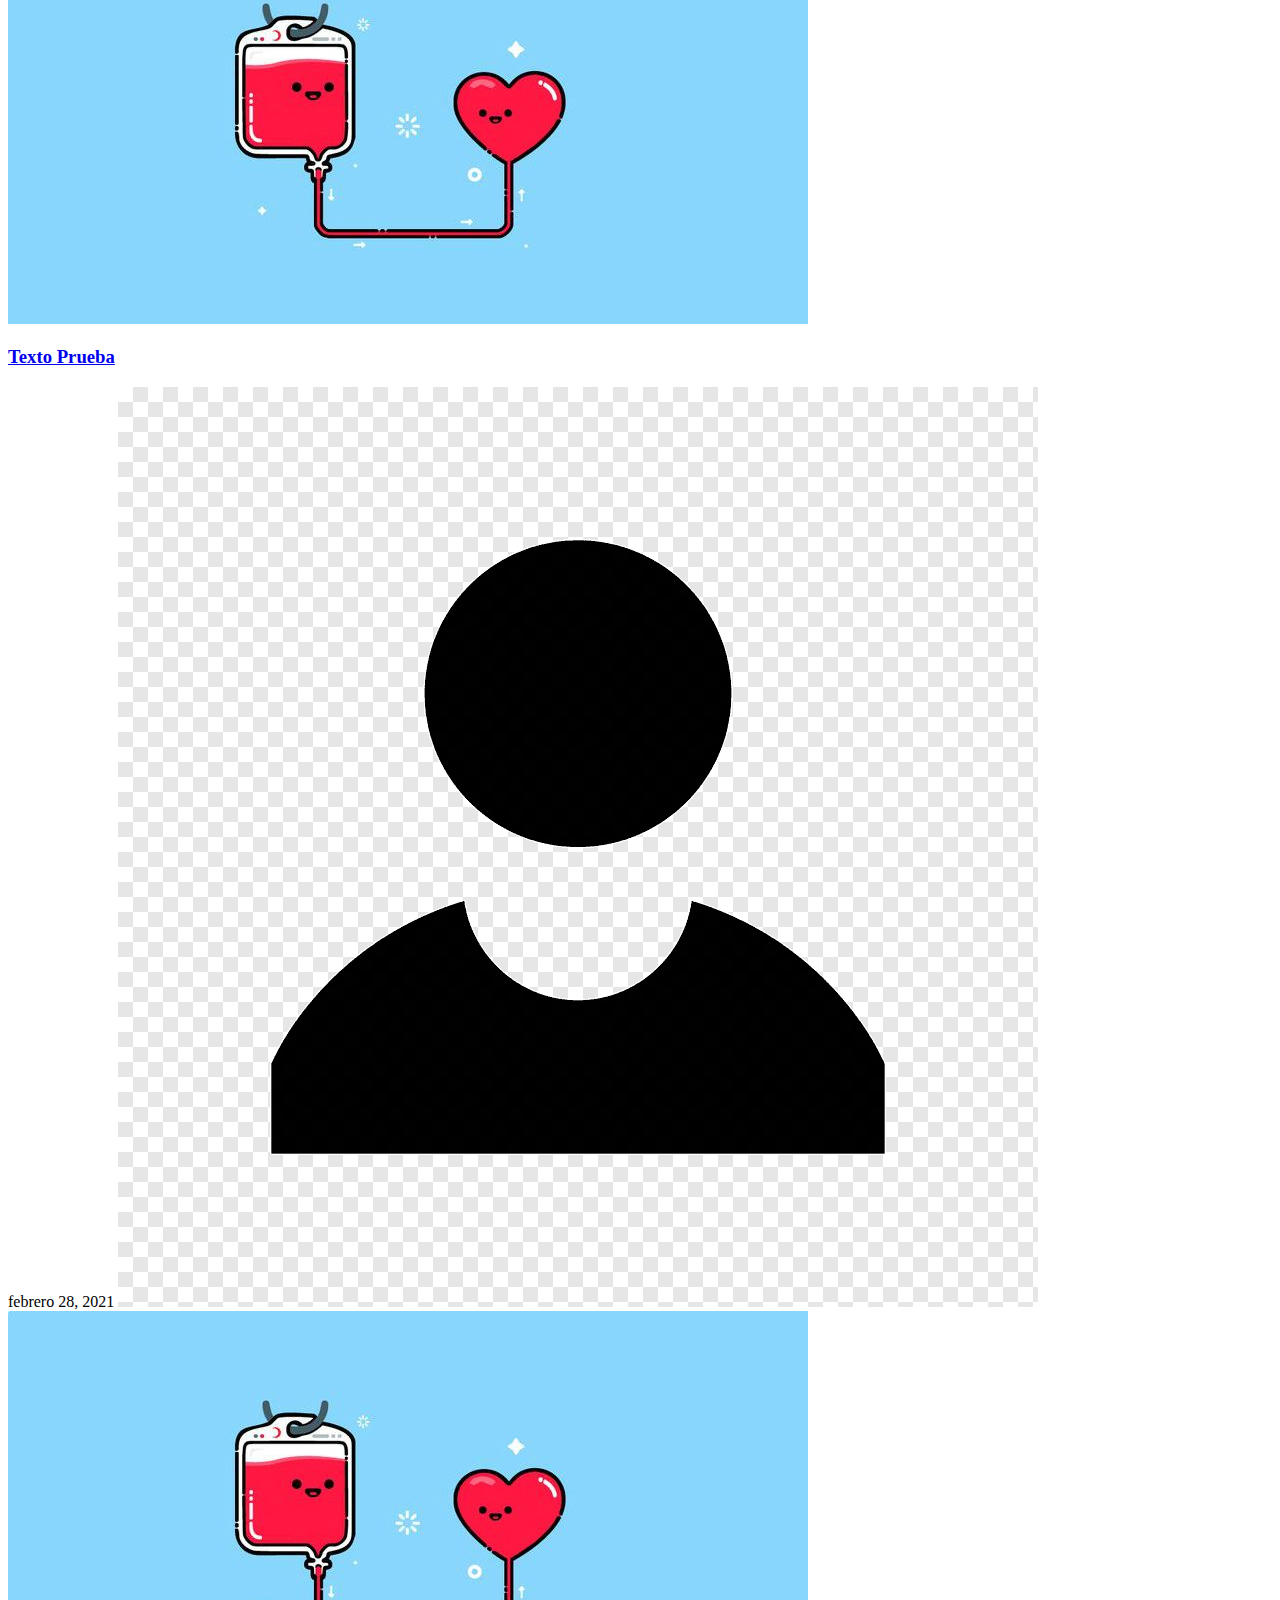
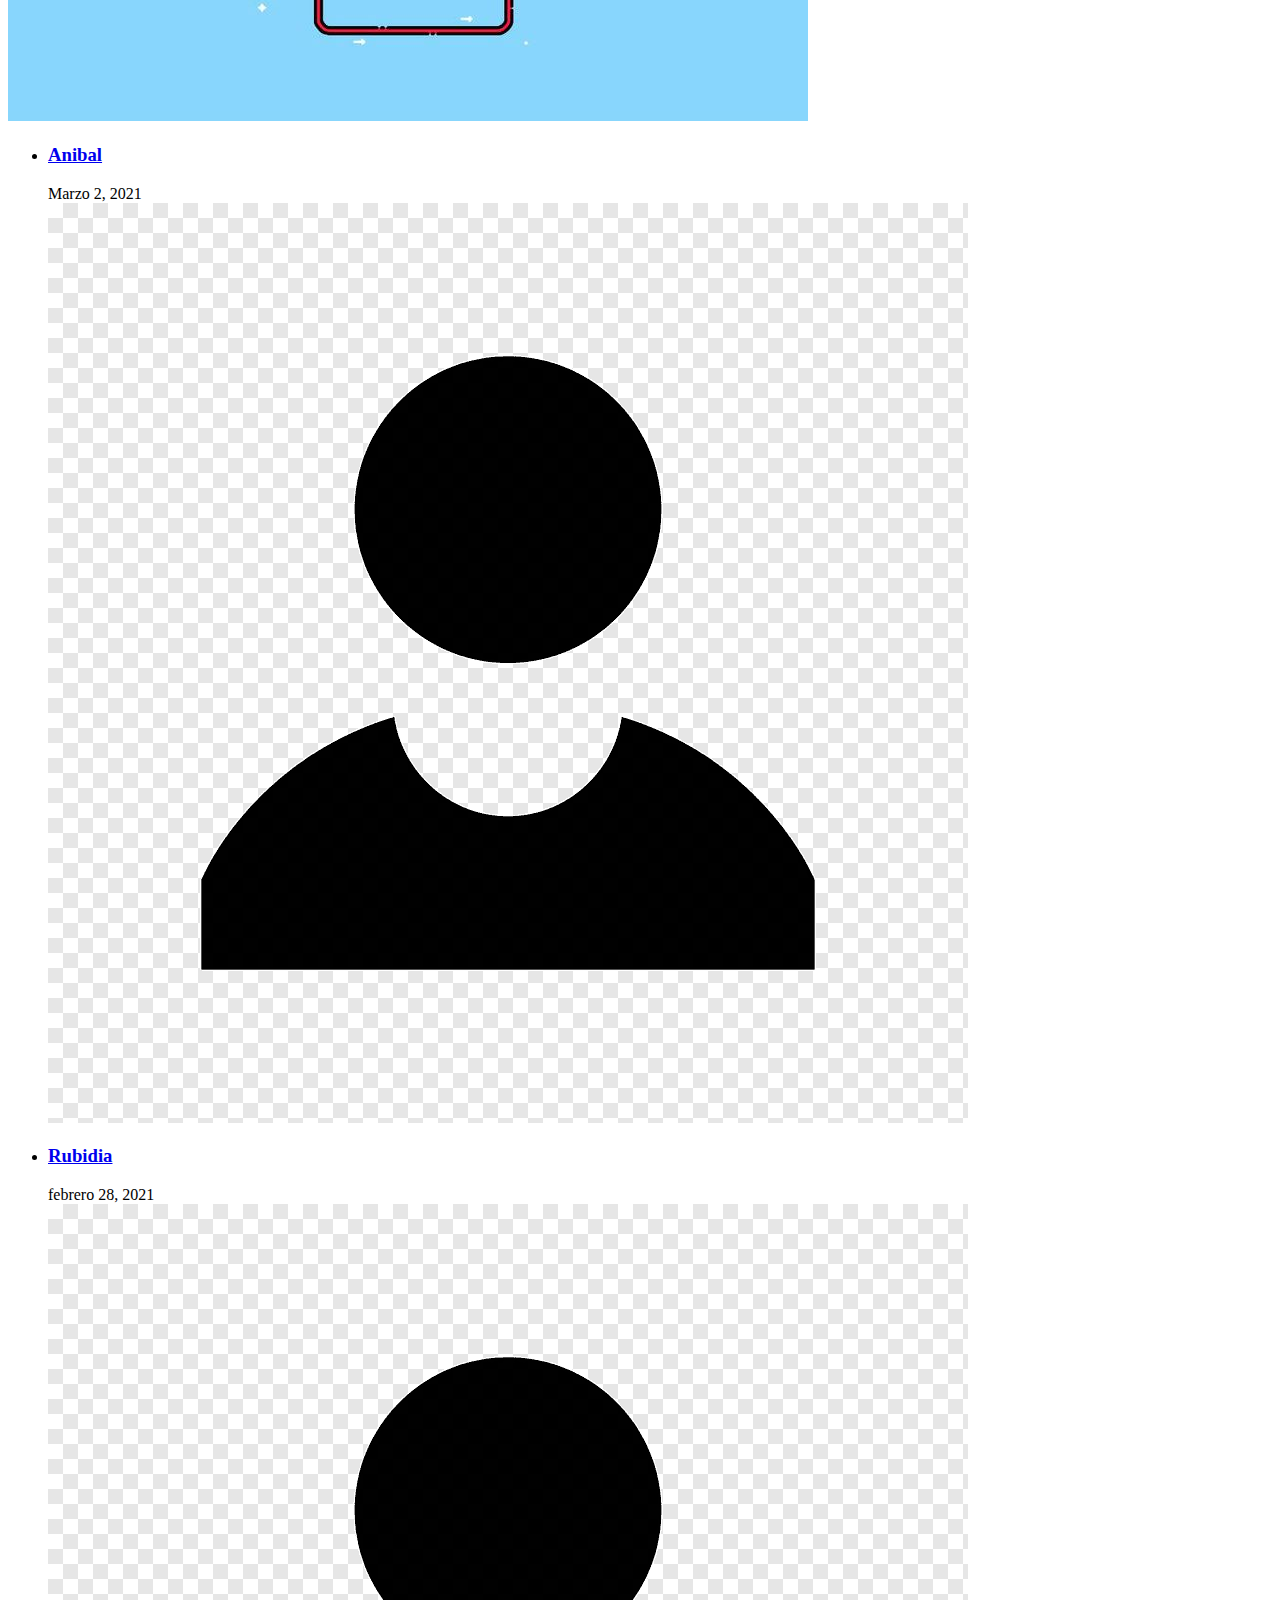
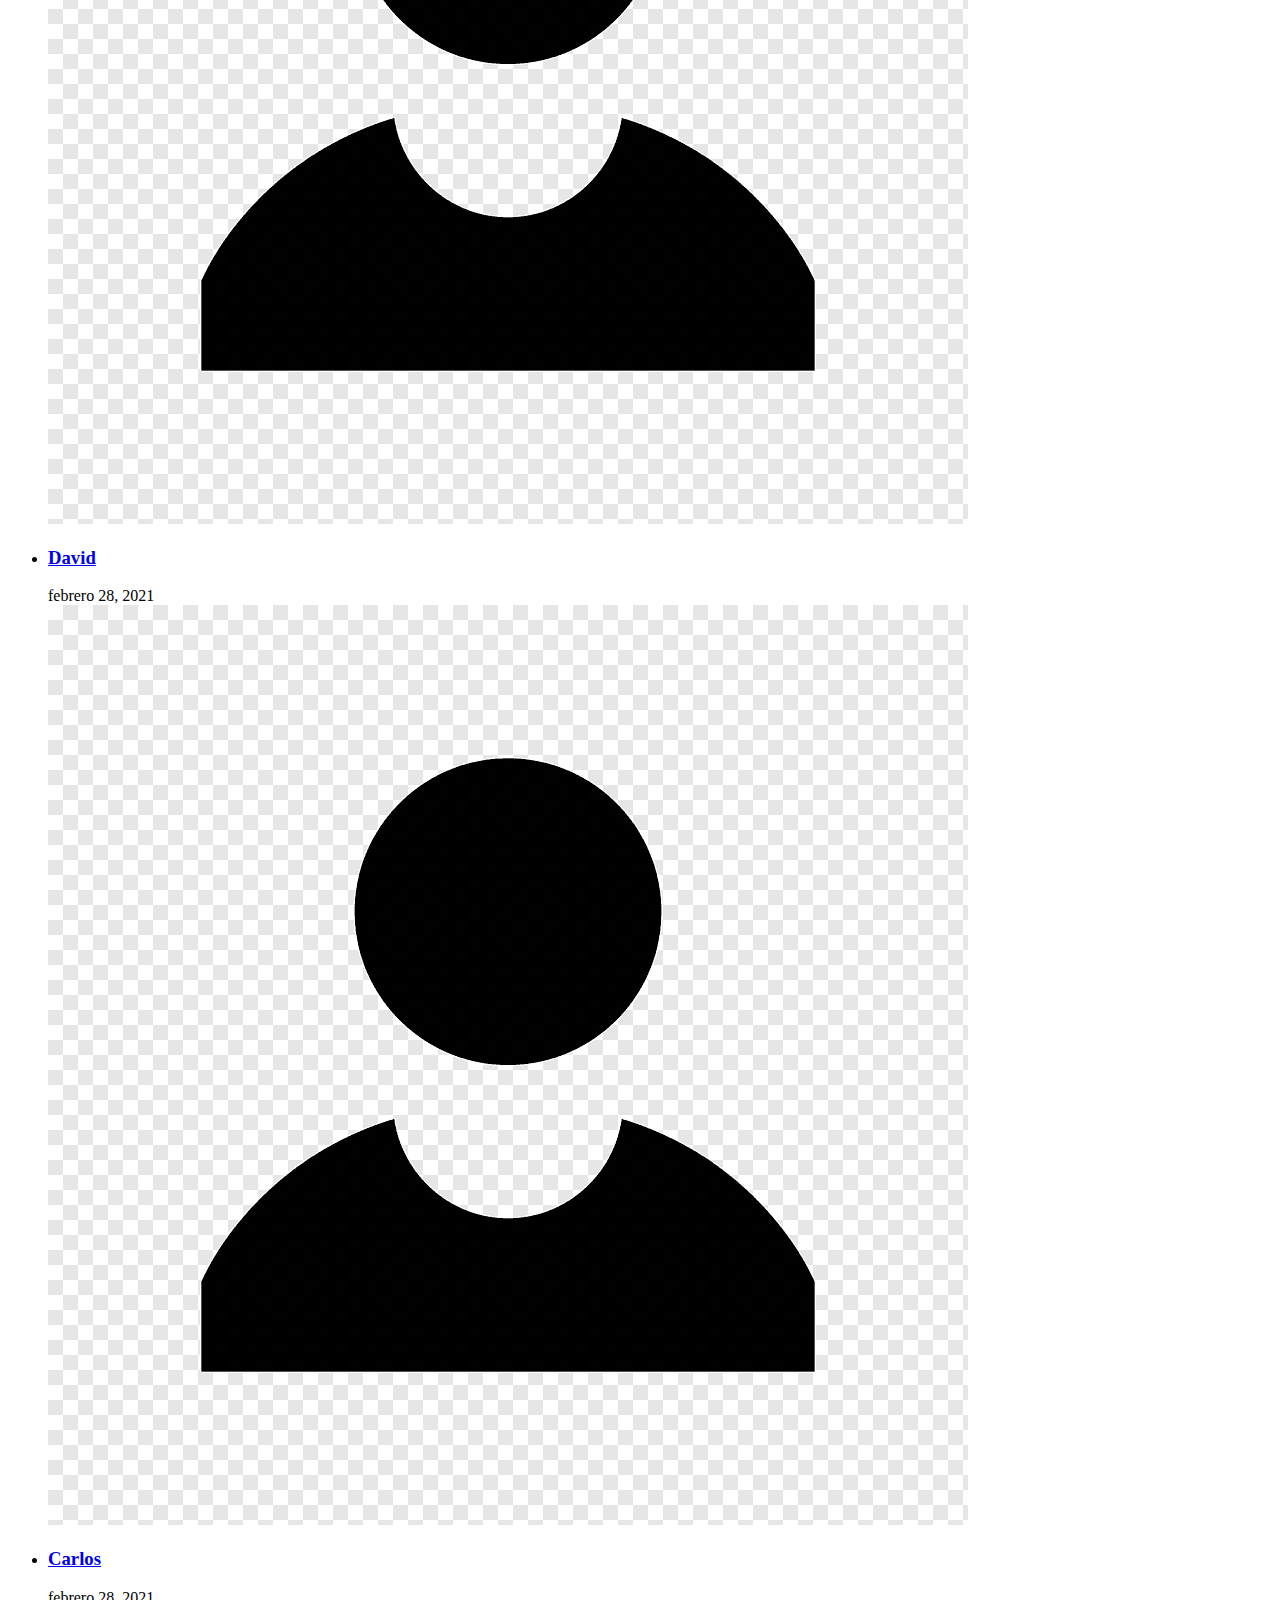
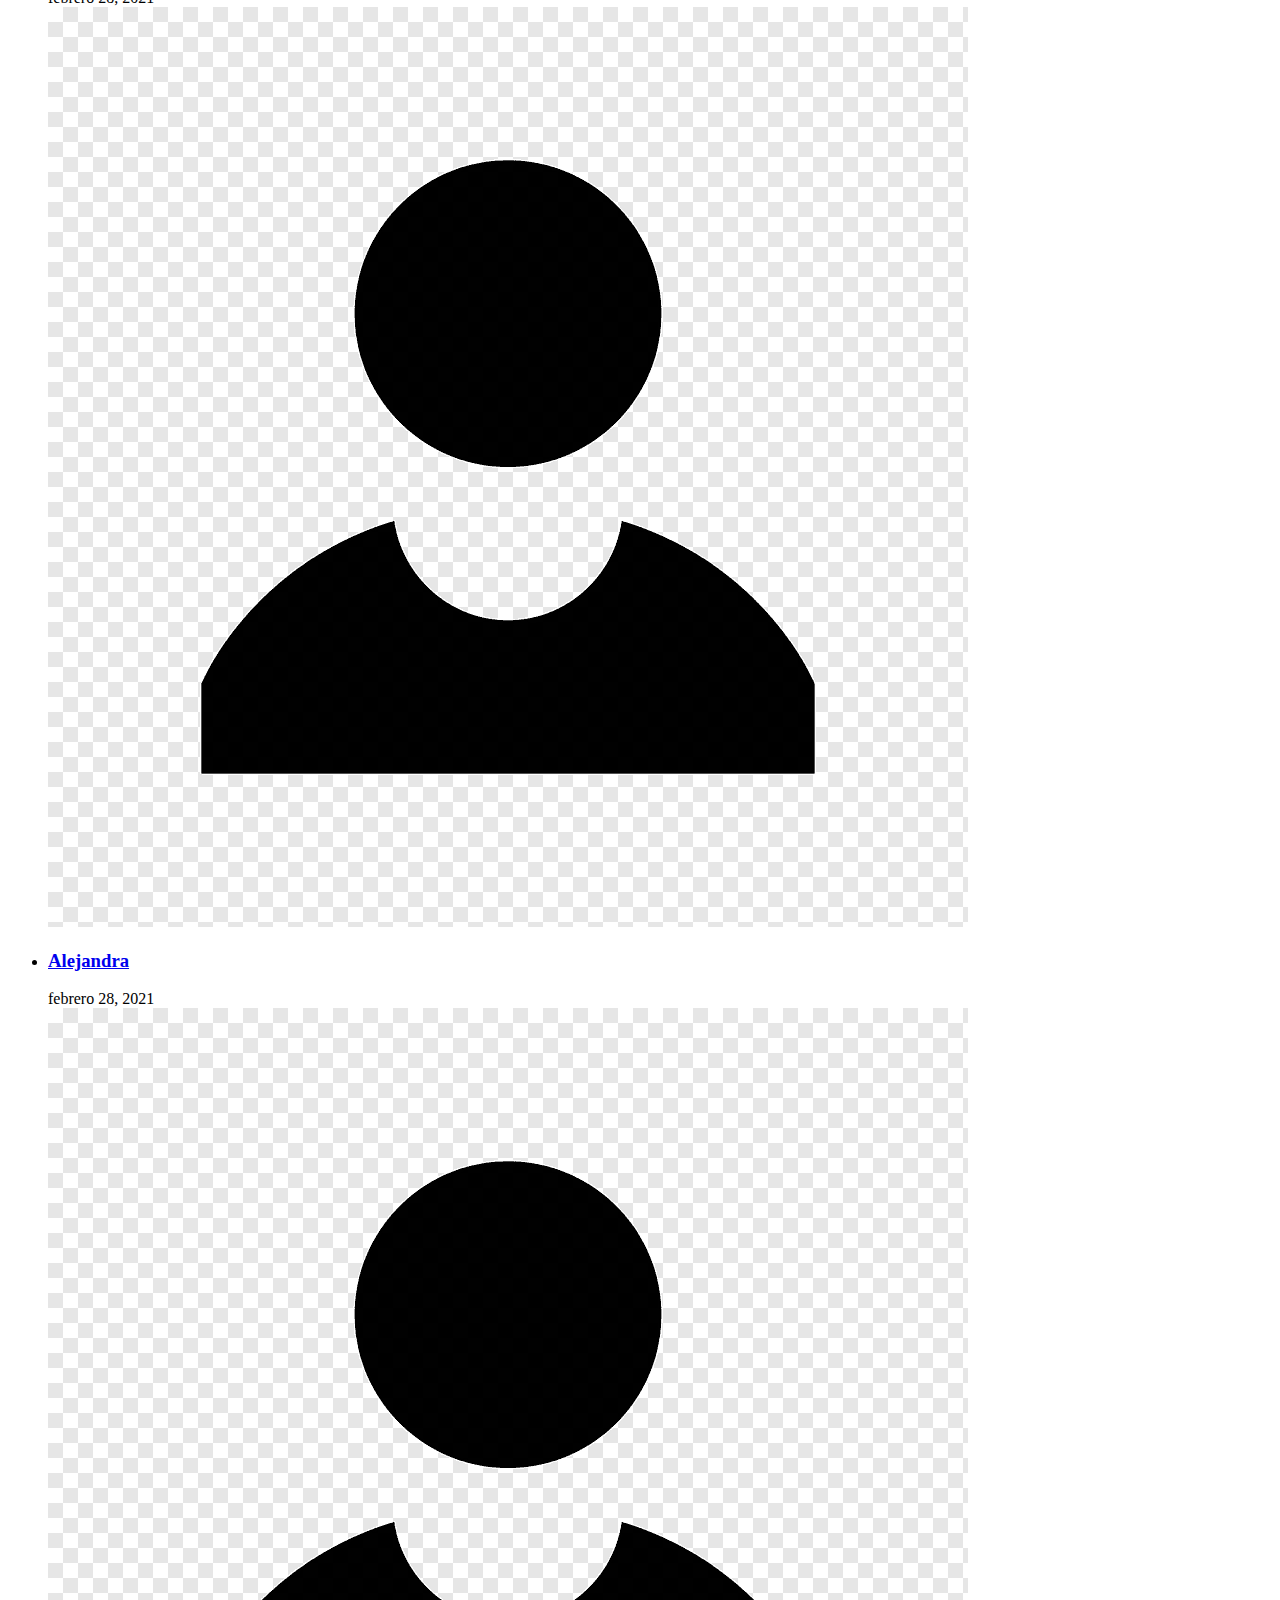
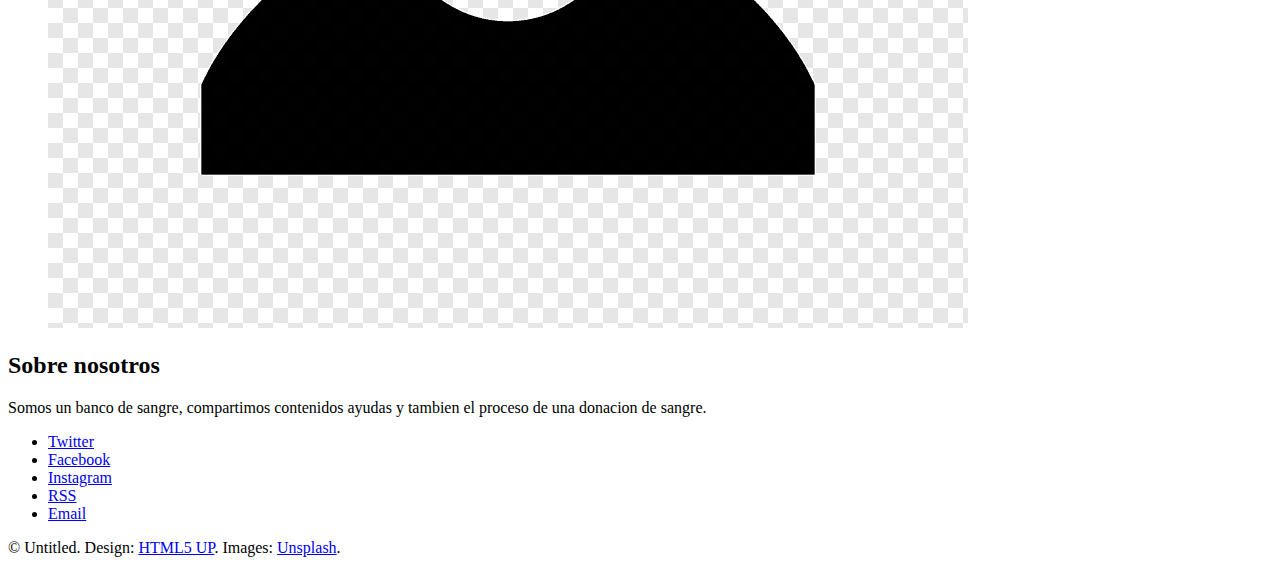
==== commit 7cfc7726: "s" ====
--- a/index.html
+++ b/index.html
@@ -37,6 +37,11 @@
 				<!-- Menu -->
 					<section id="menu">
 						<!-- Links -->
+						<section>
+							<ul class="actions stacked">
+								<li><a href="Pasos.html" class="button large fit">Pasos para Donar Sangre</a></li>
+							</ul>
+						</section>
 							<section>
 								<ul class="#">
 									<ul class="actions stacked">
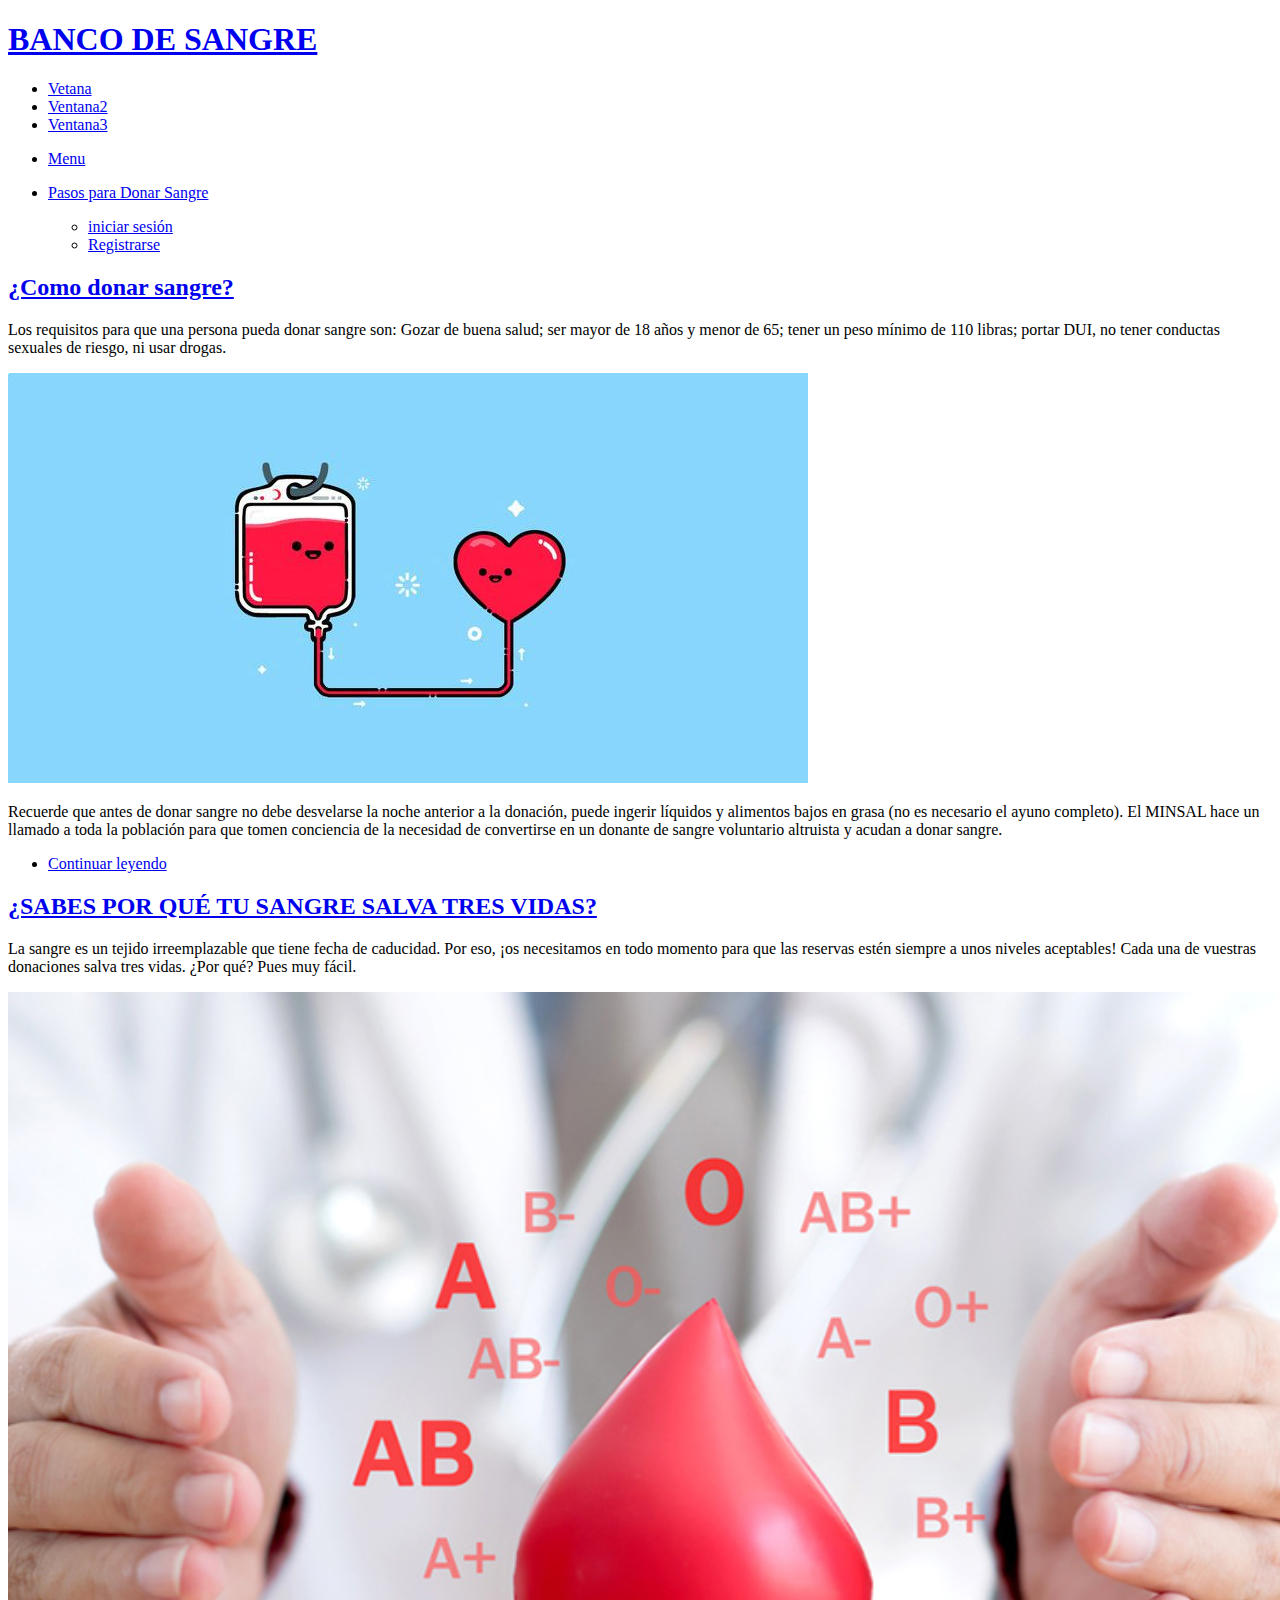
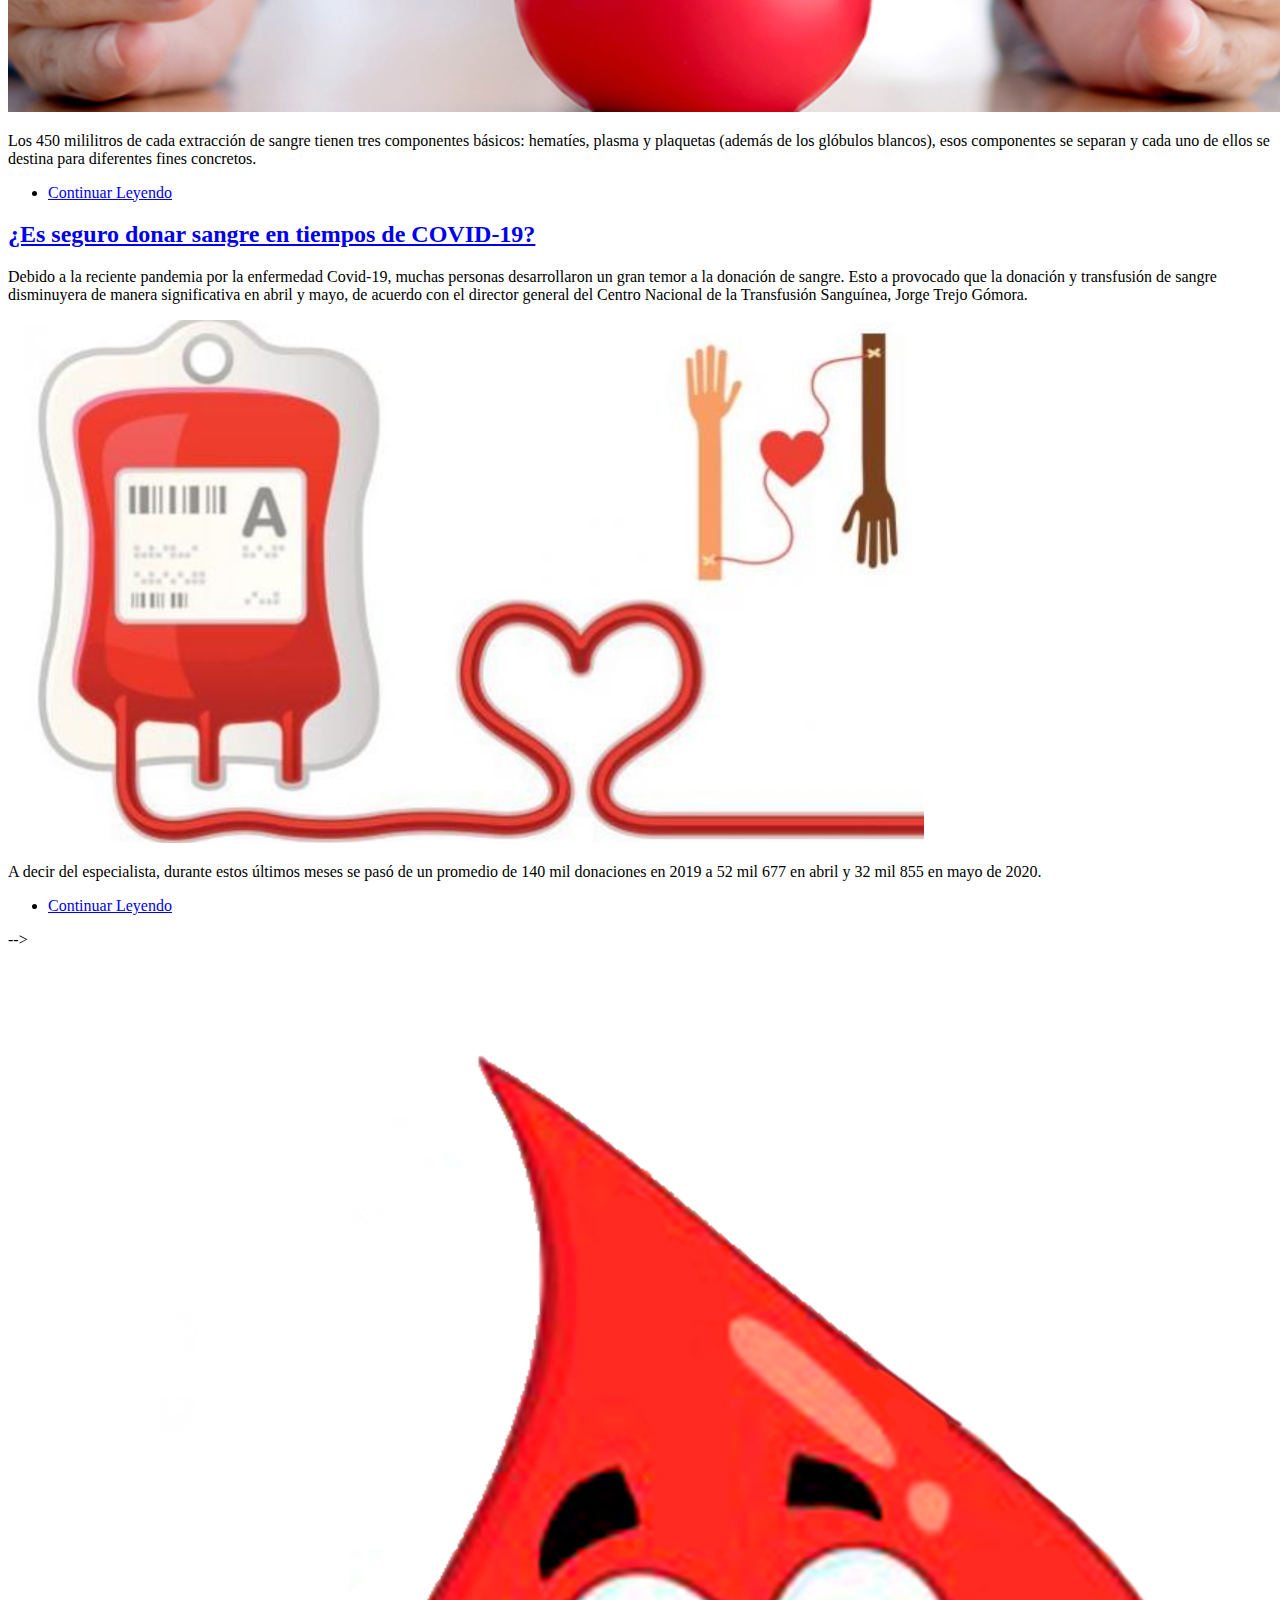
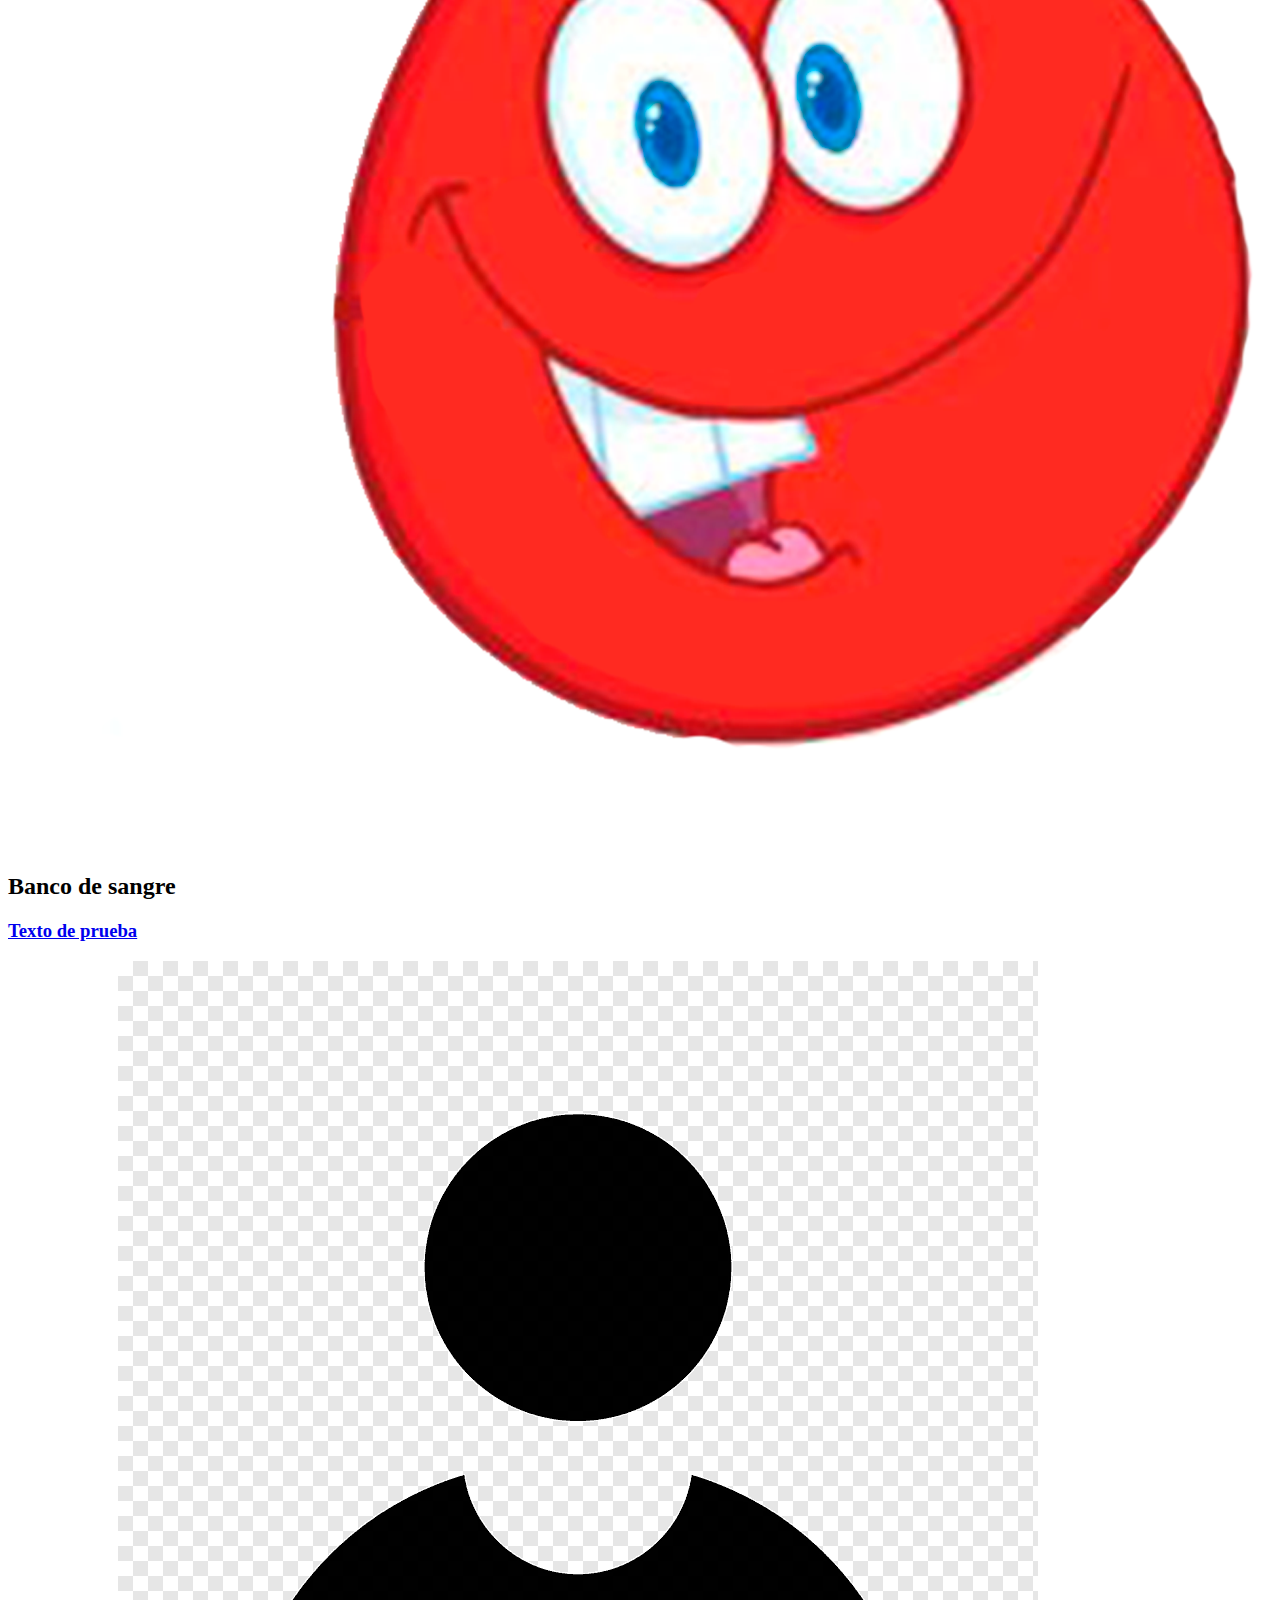
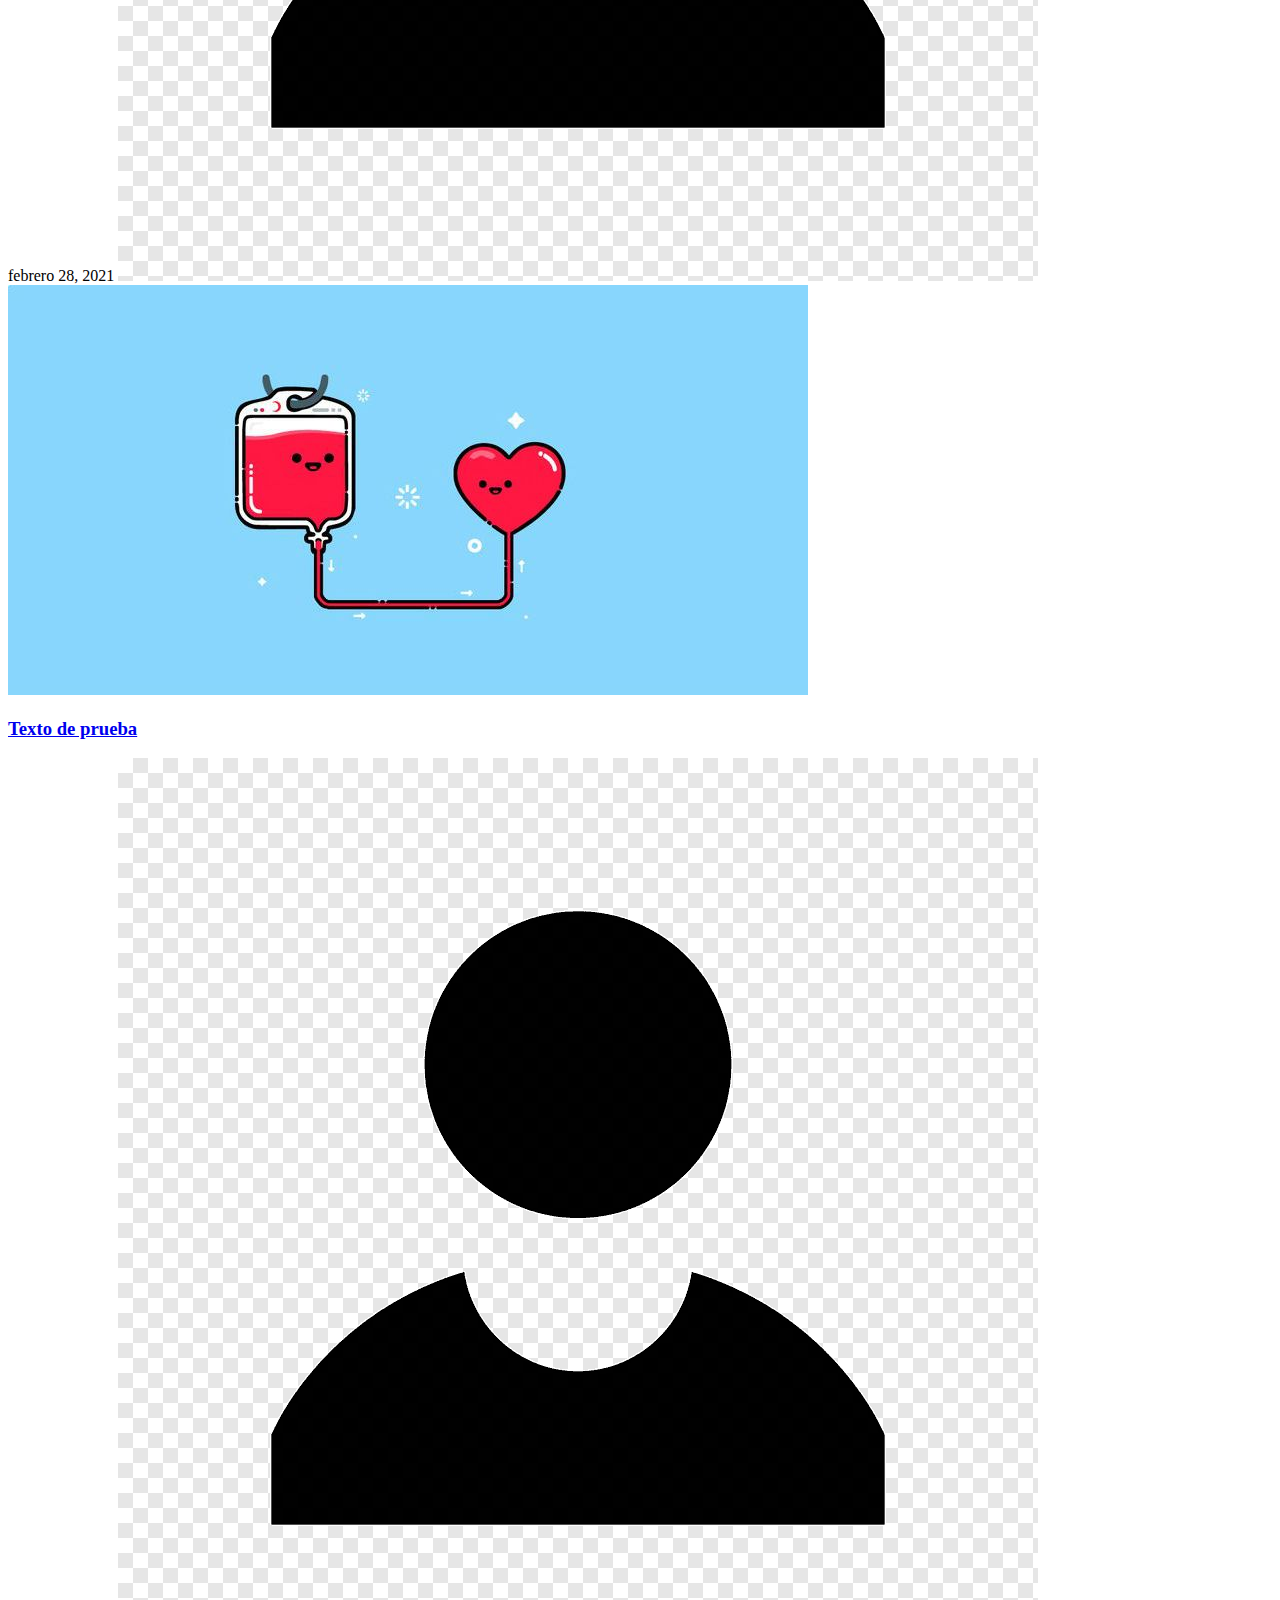
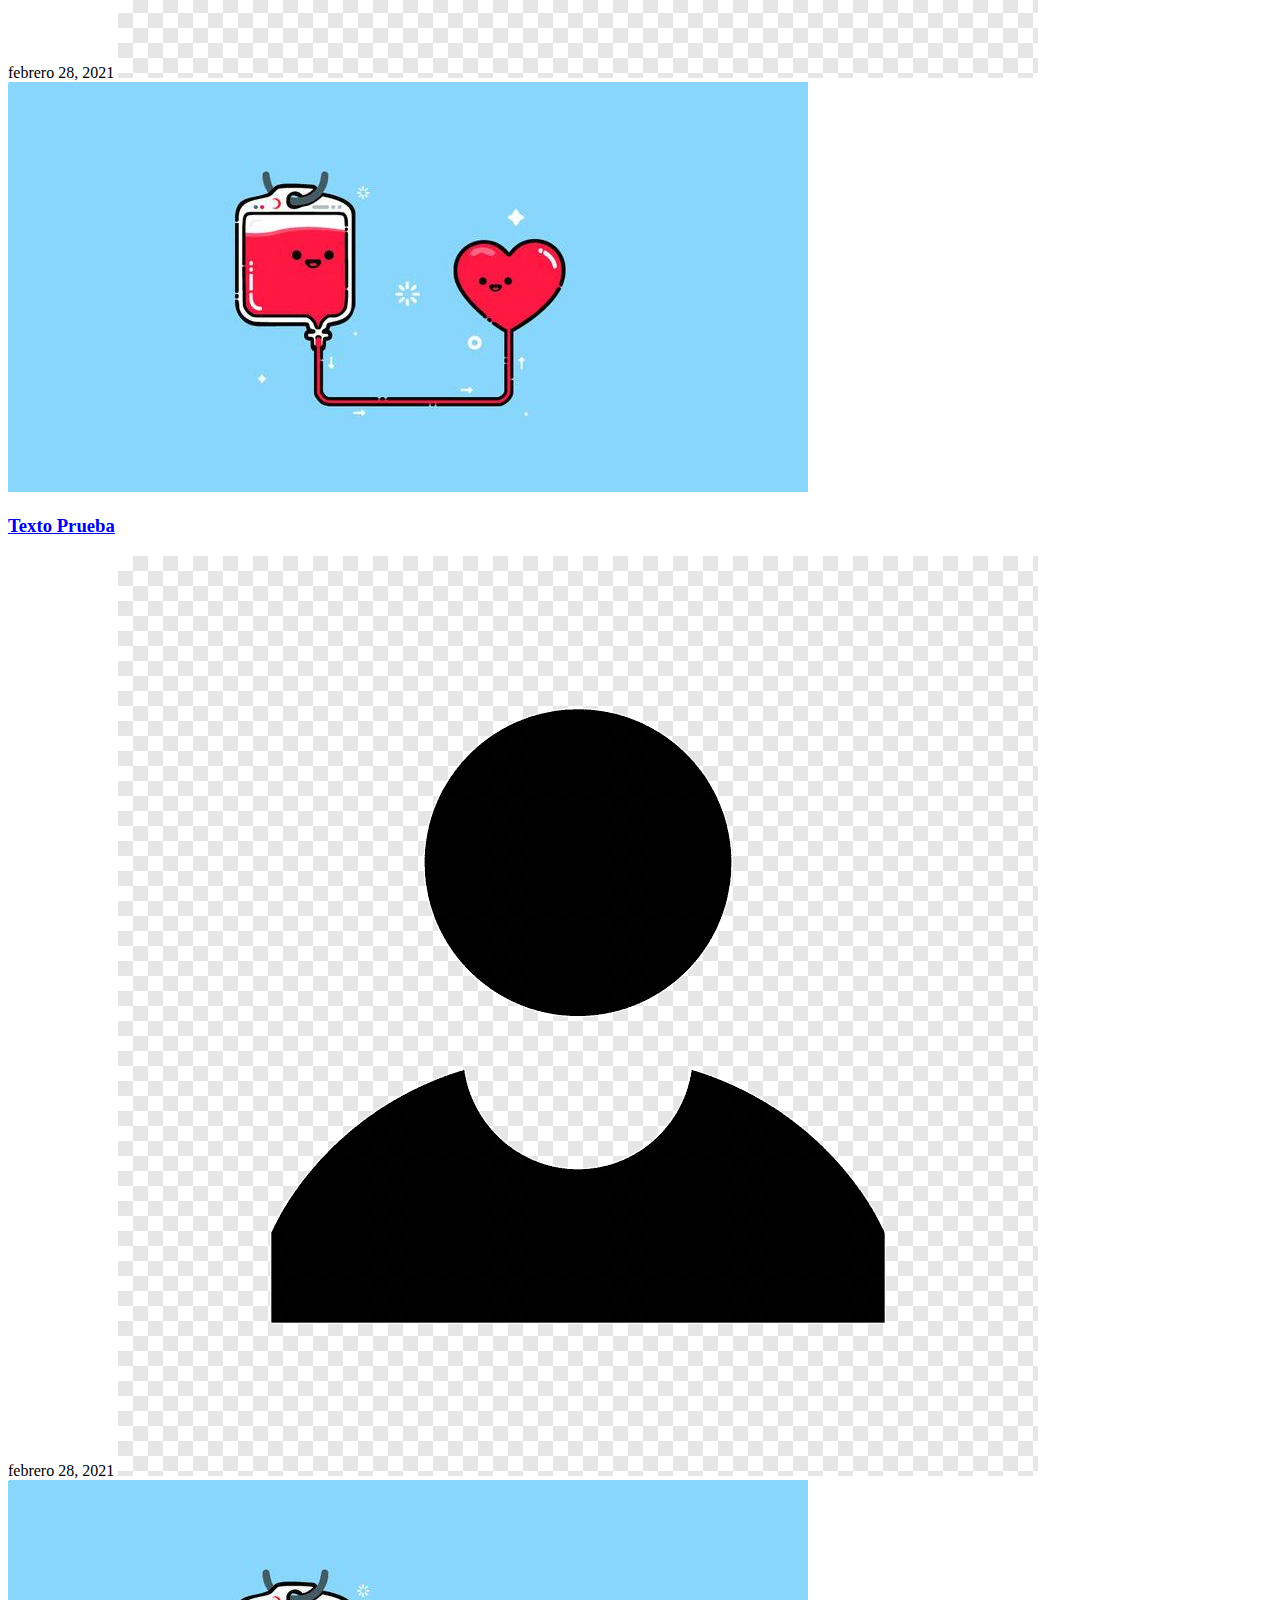
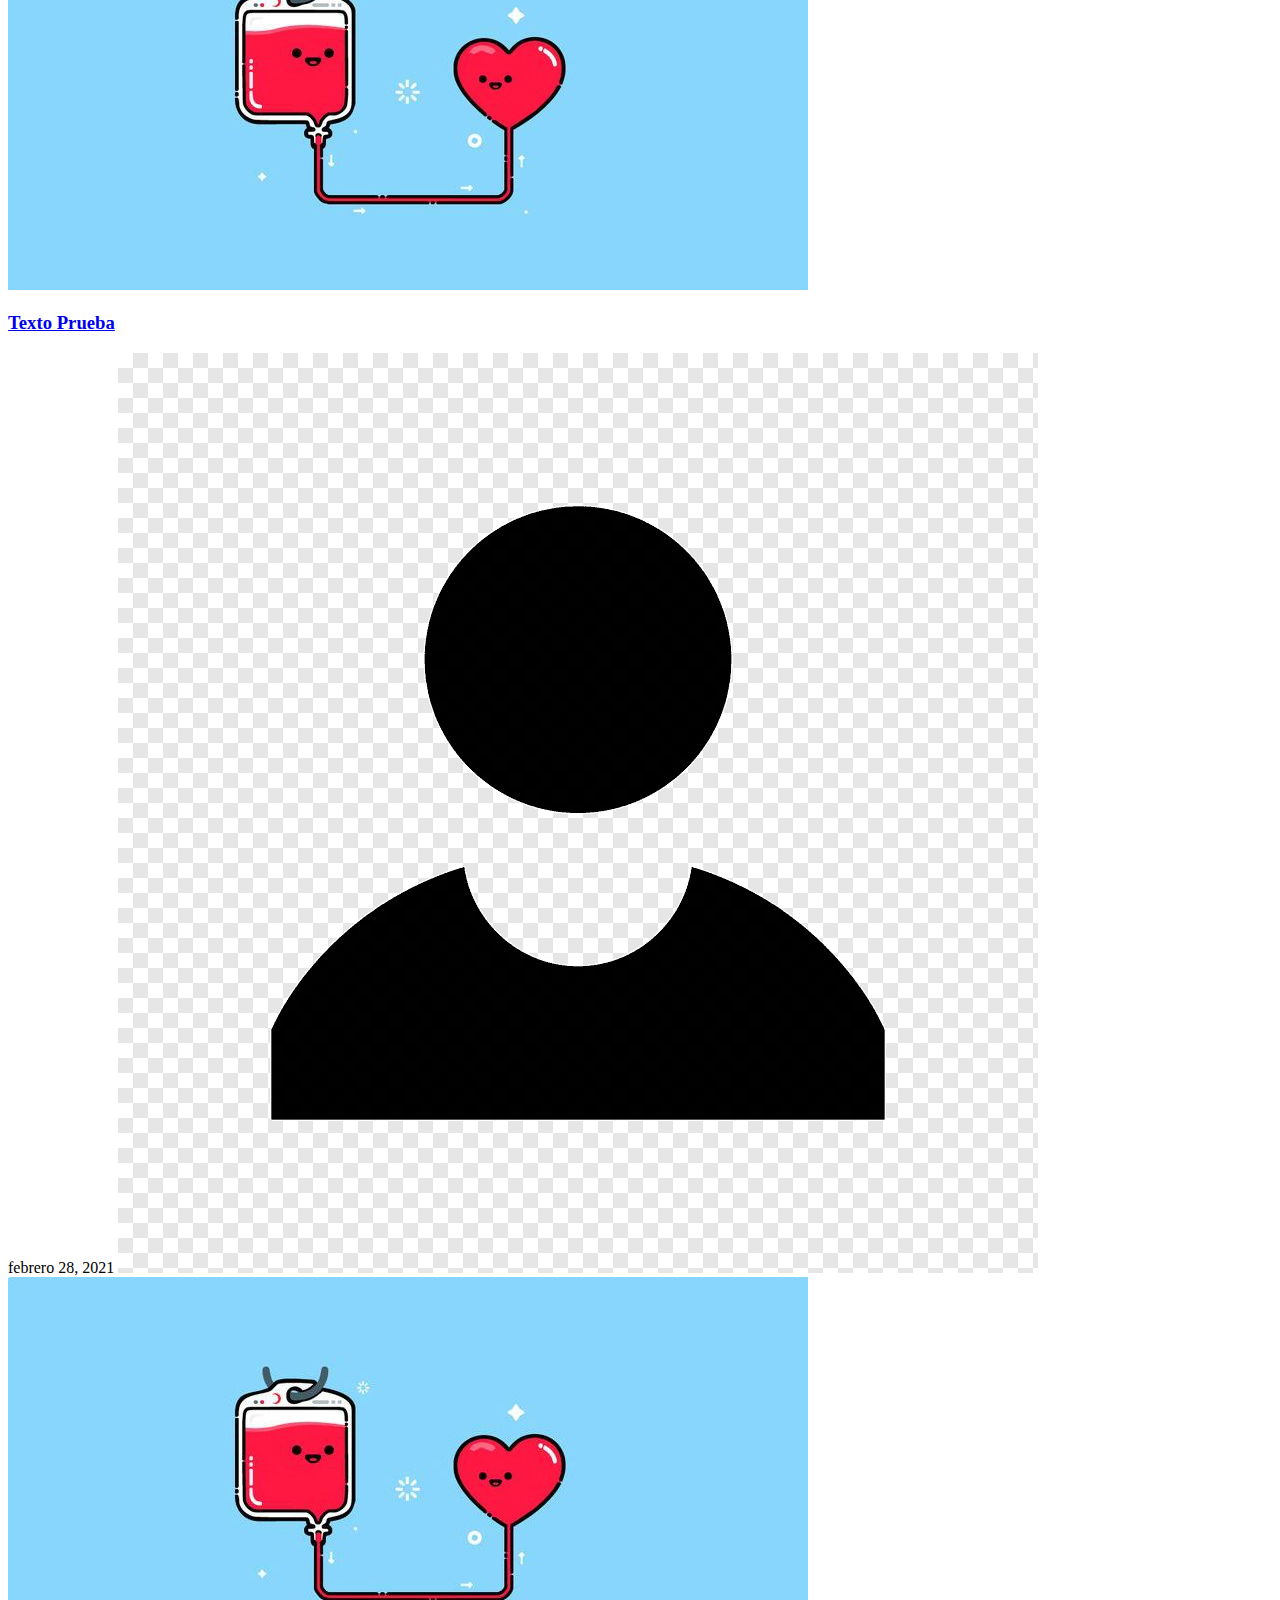
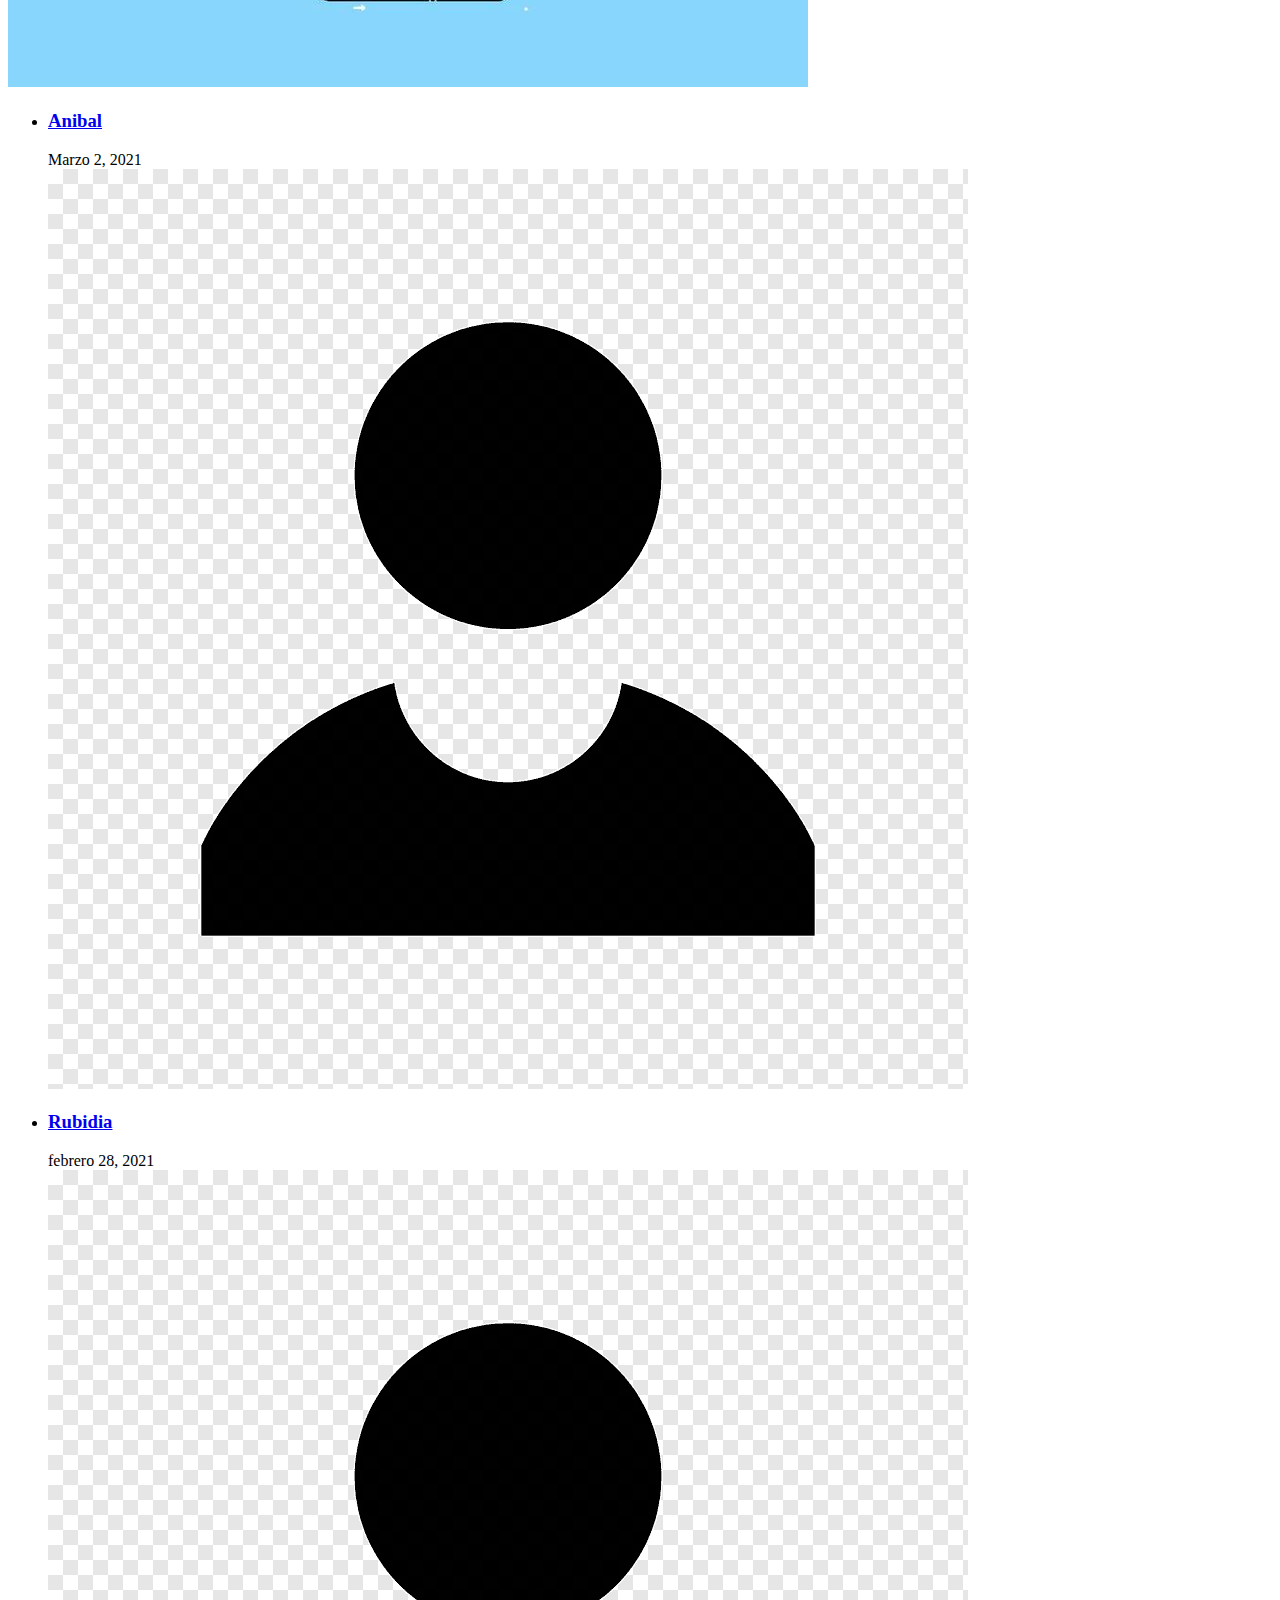
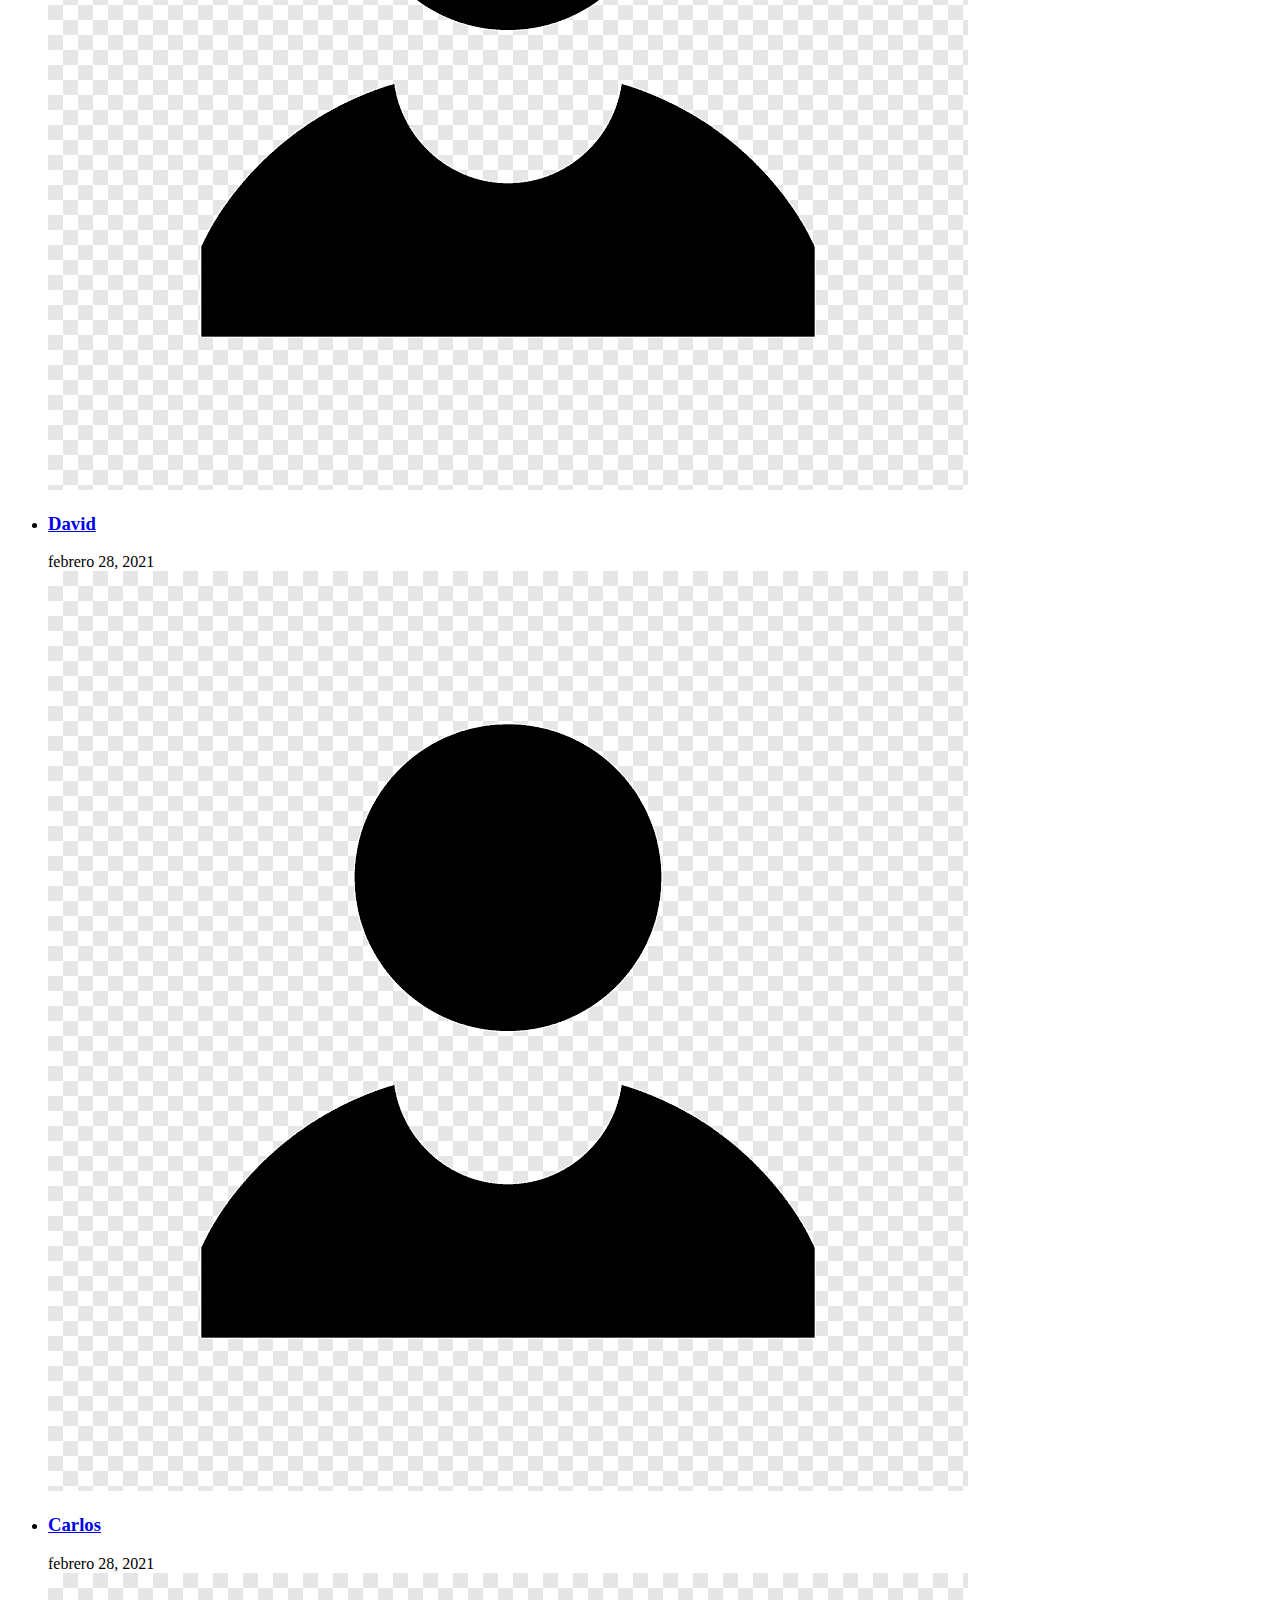
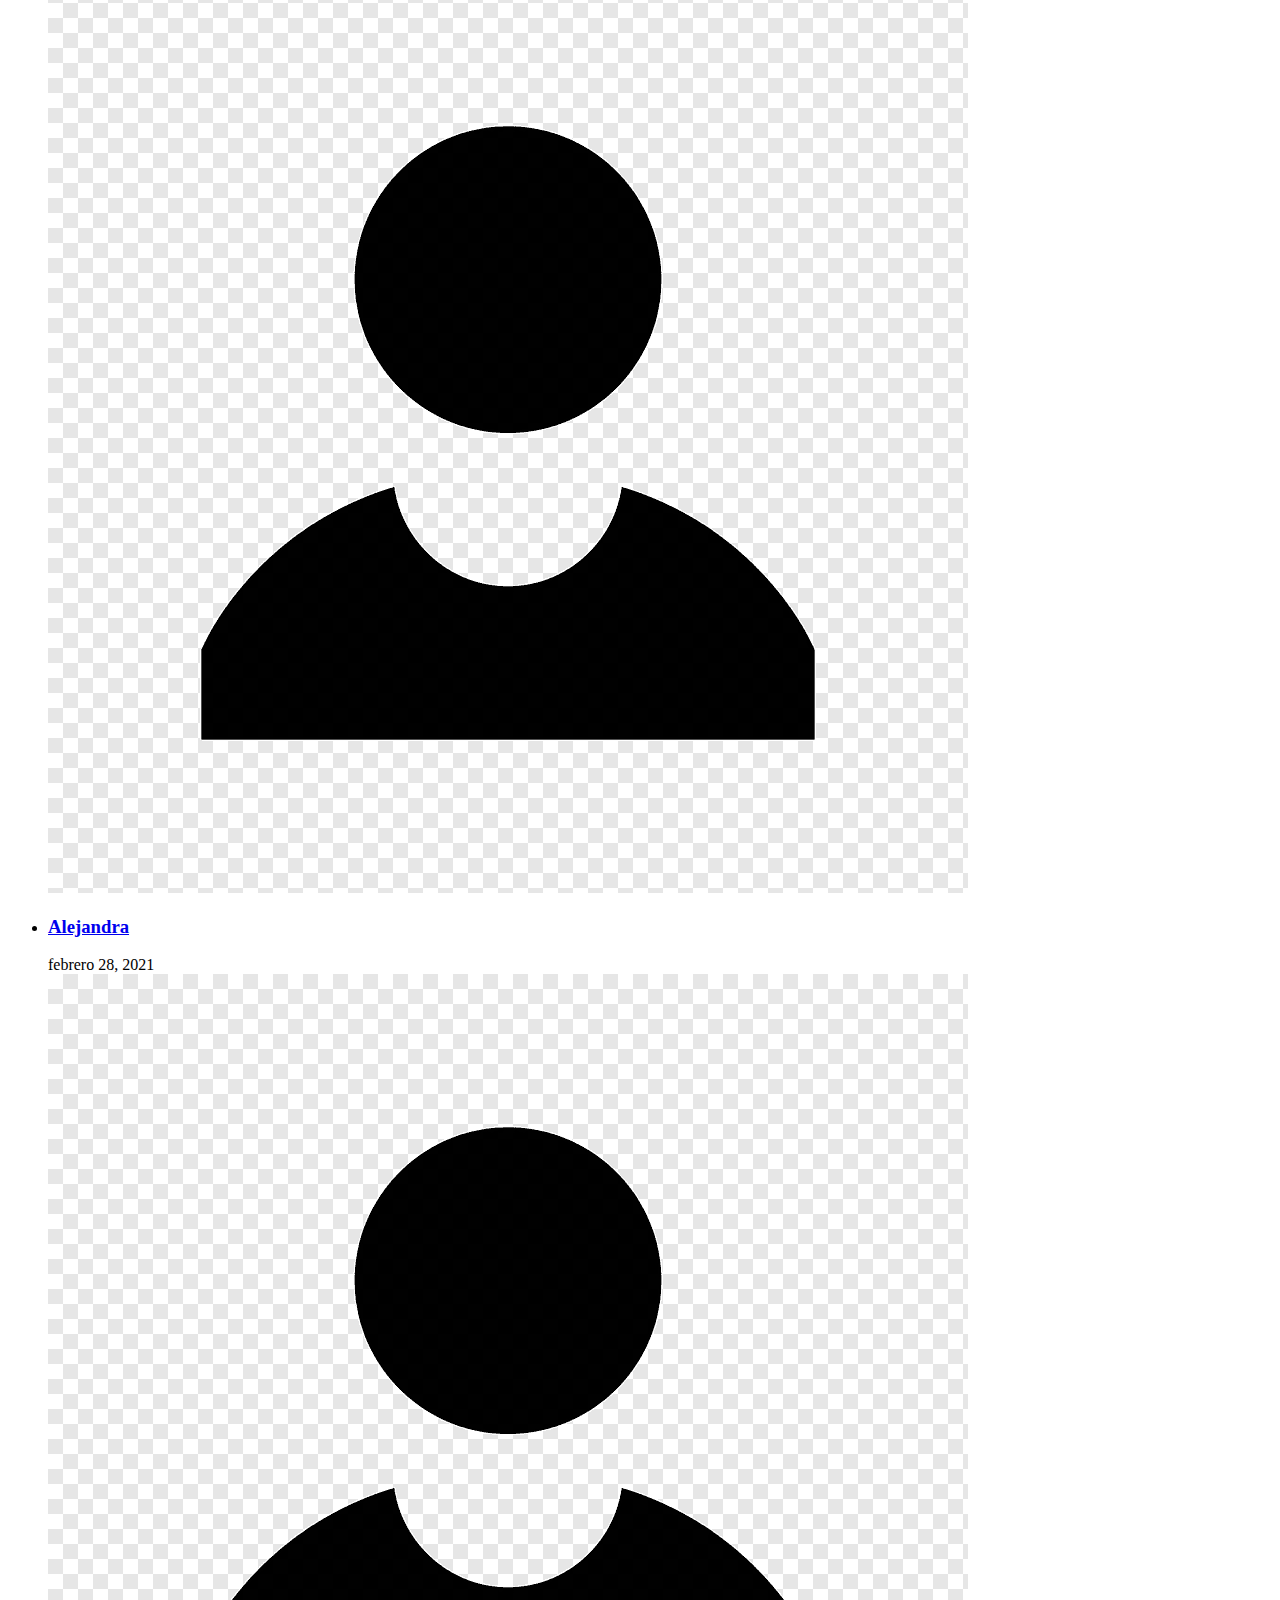
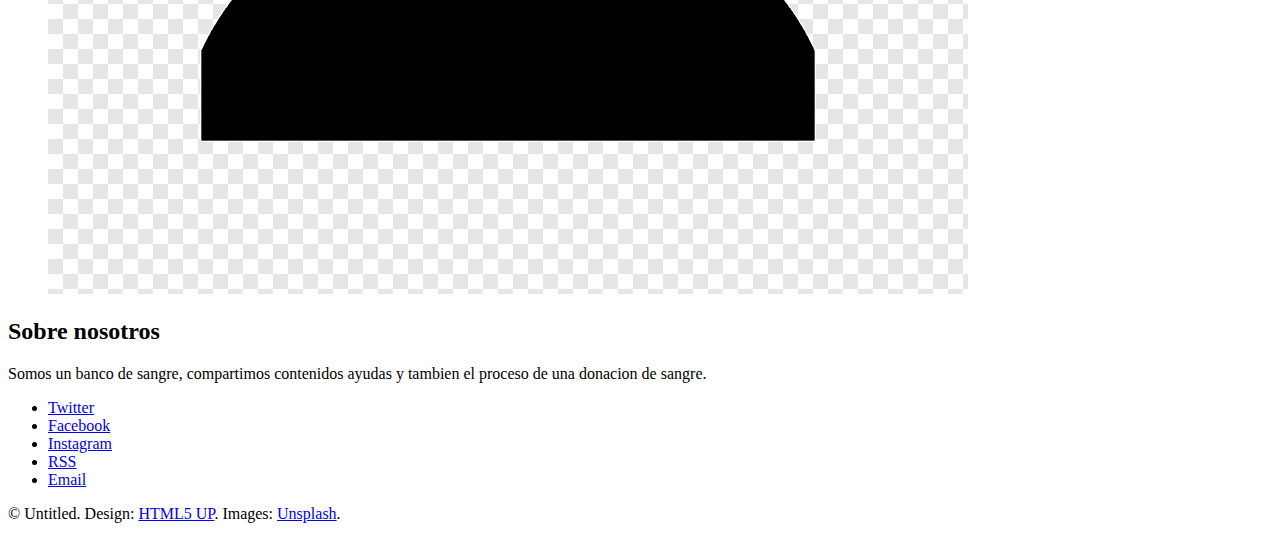
==== commit b72faf06: "s" ====
--- a/index.html
+++ b/index.html
@@ -53,14 +53,6 @@
 									
 								</ul>
 							</section>
-
-						<!-- Actions -->
-							<section>
-								<ul class="actions stacked">
-									<li><a href="index.html" class="button large fit">Inicio</a></li>
-								</ul>
-							</section>
-
 					</section>
 
 				<!-- Main -->
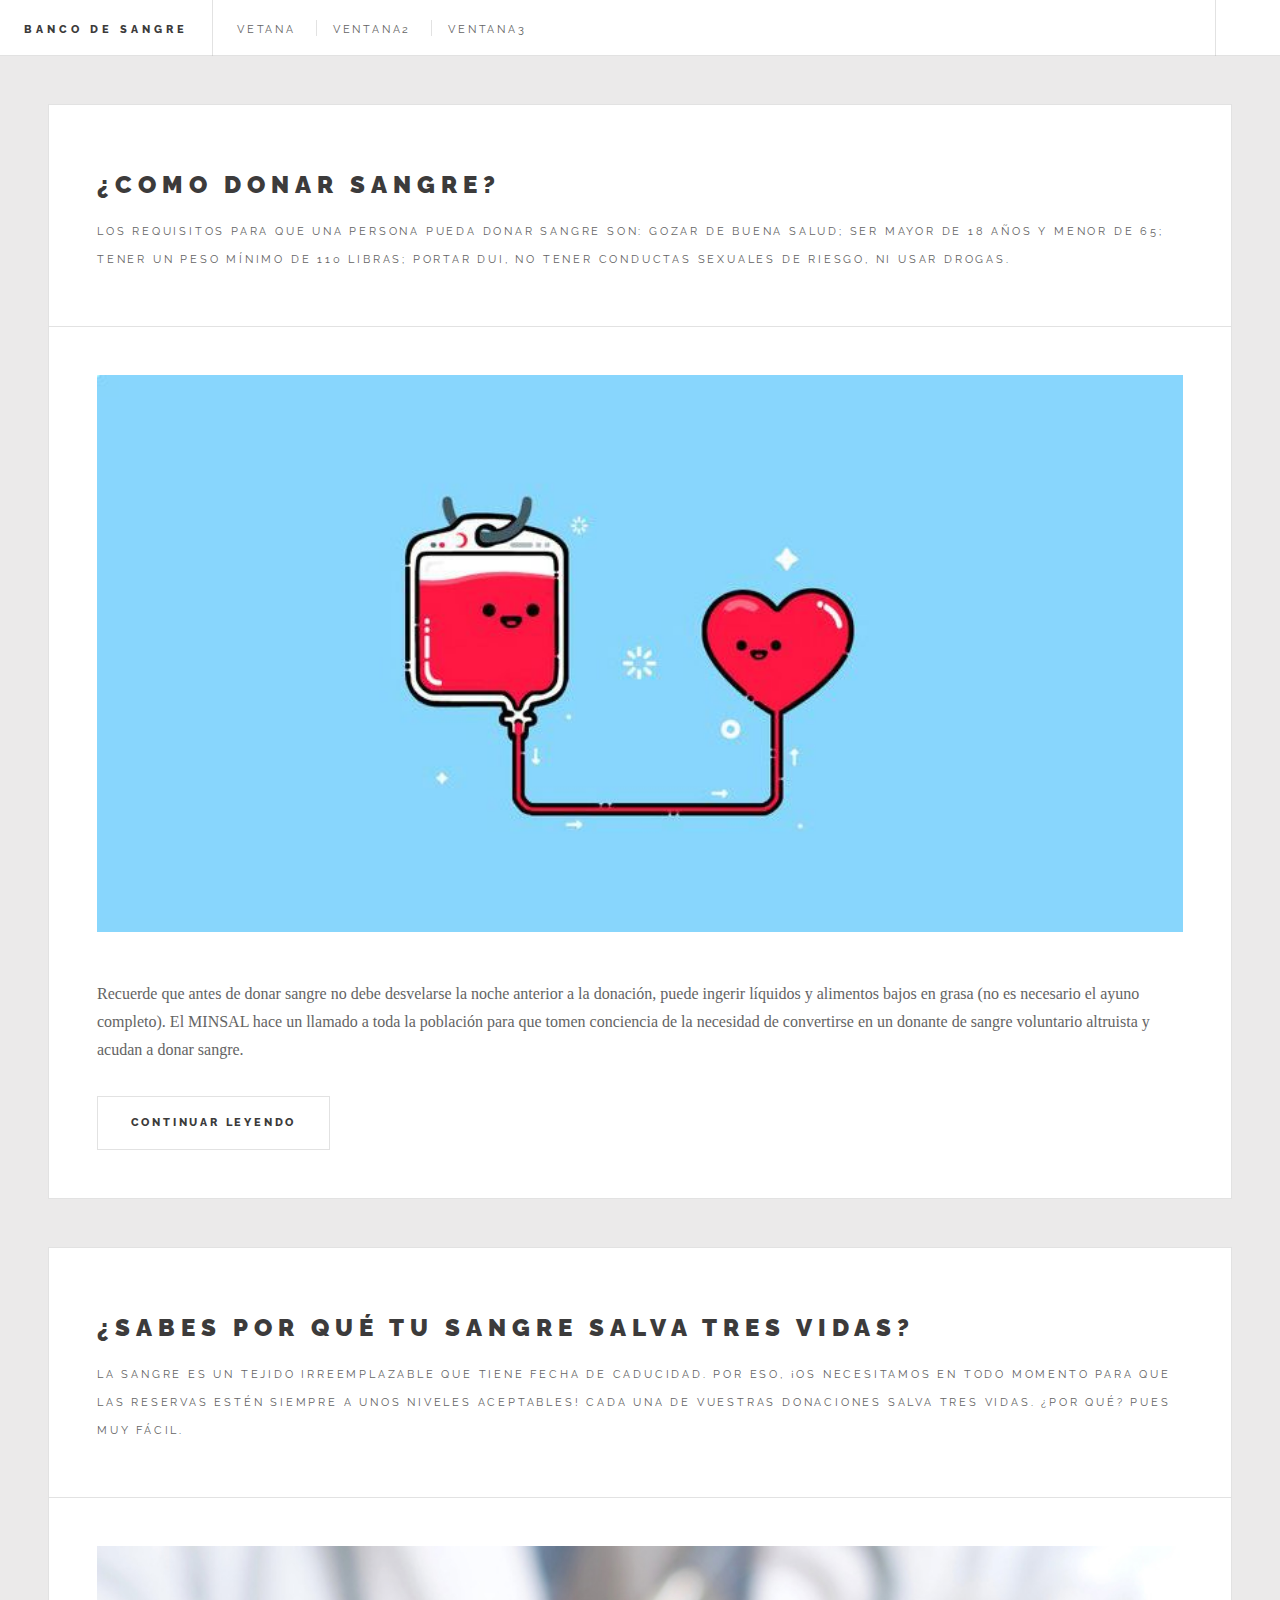
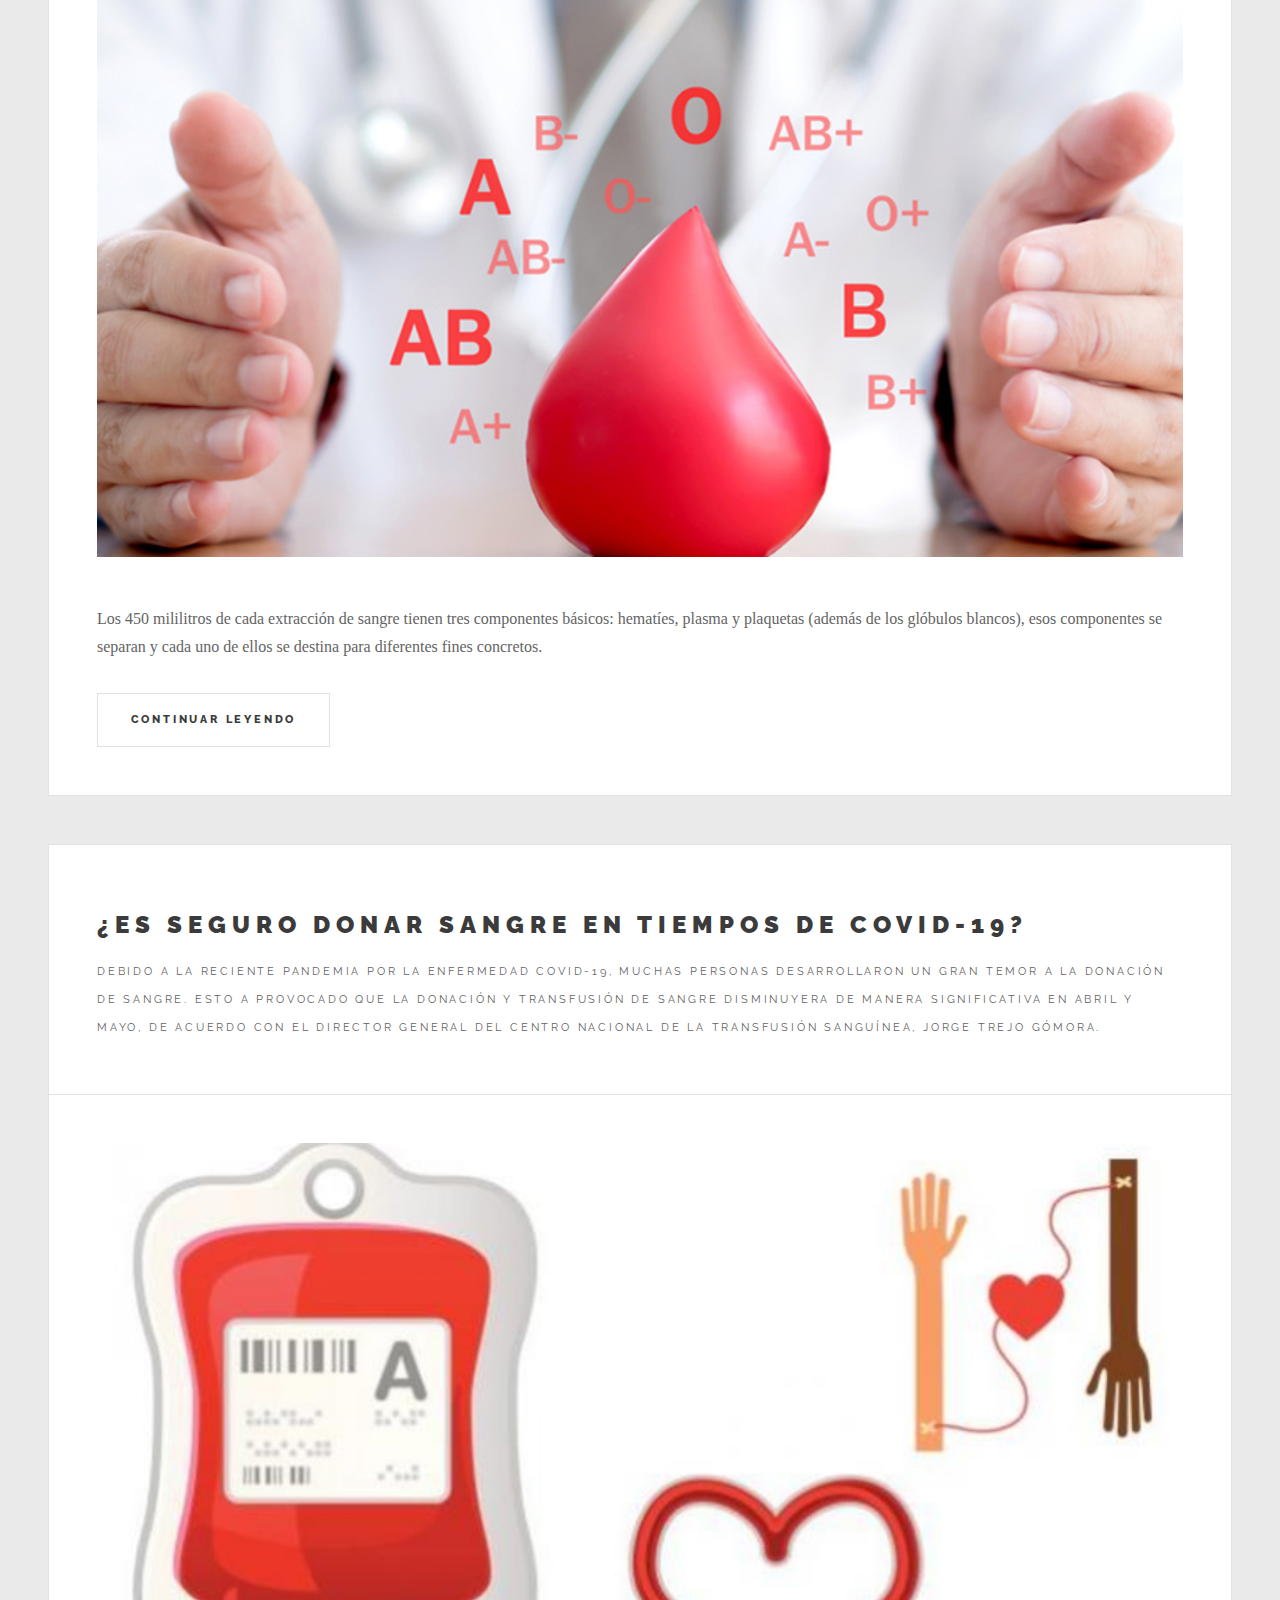
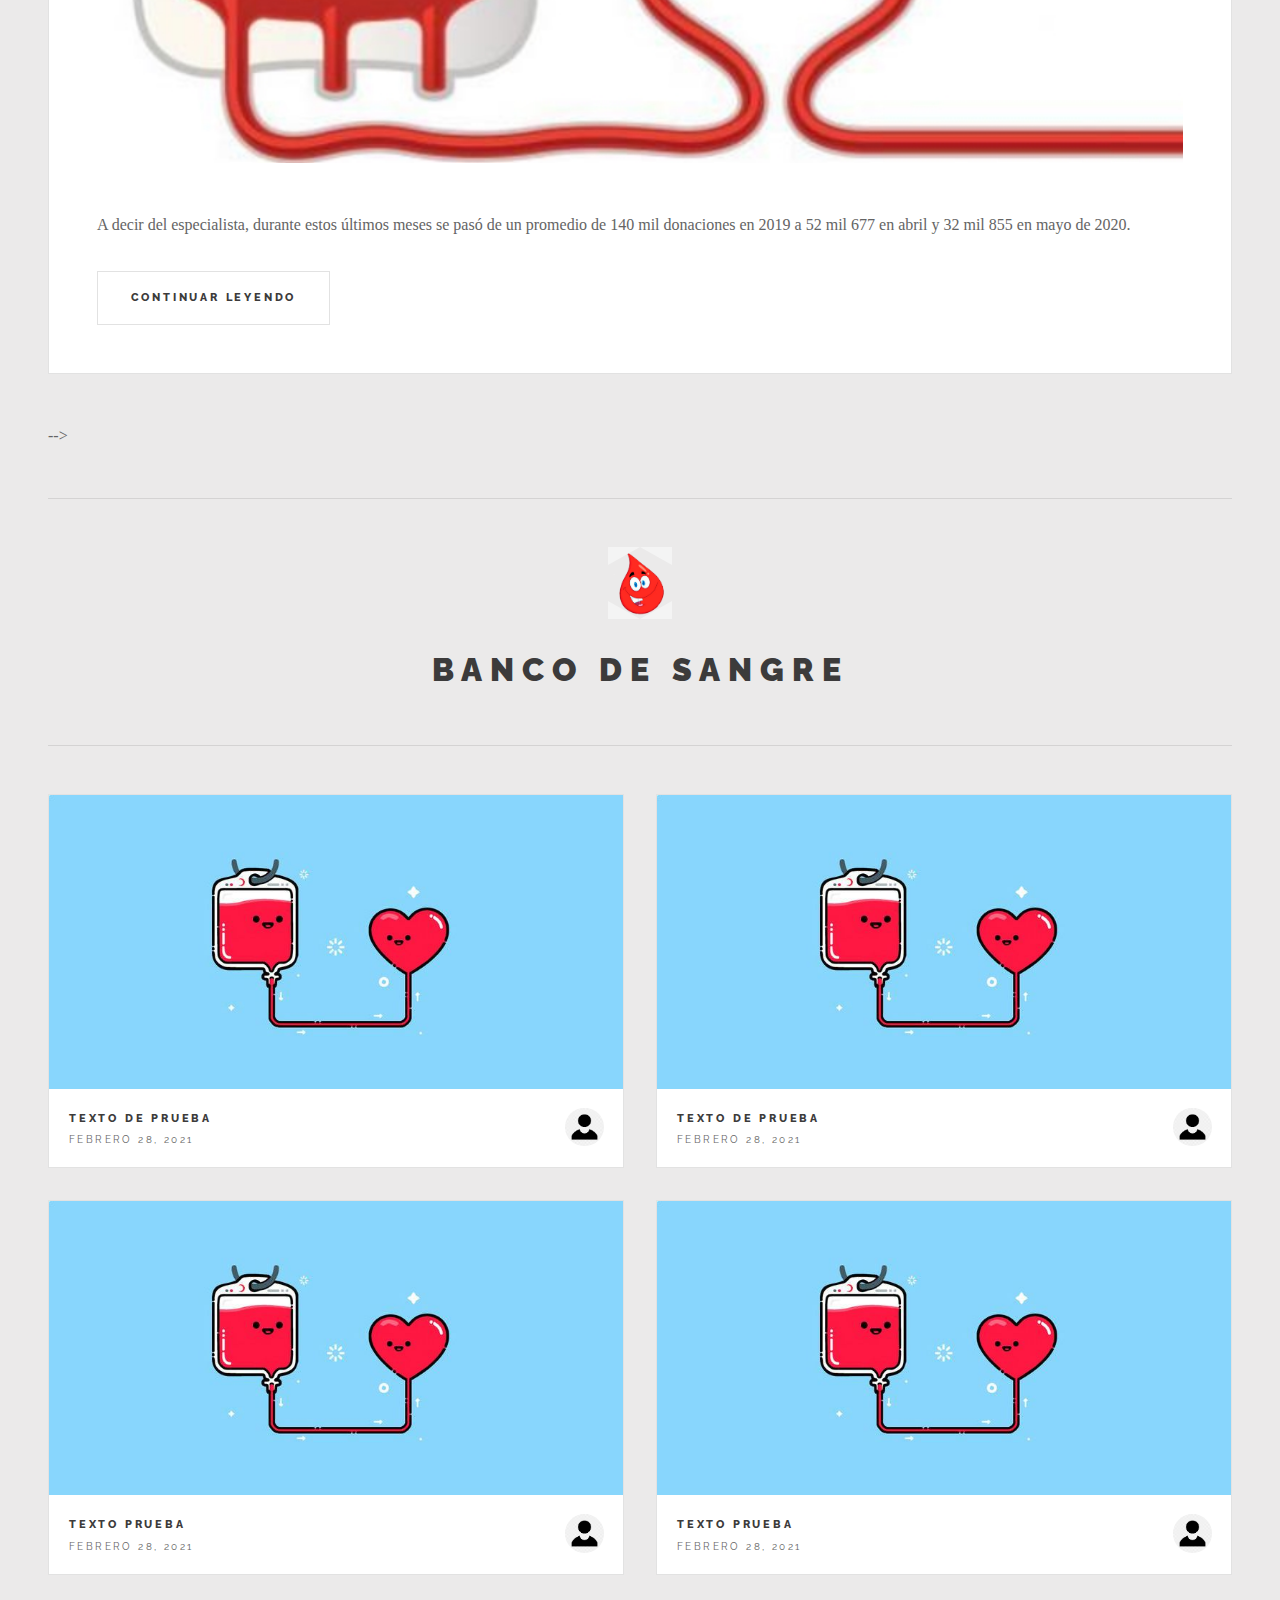
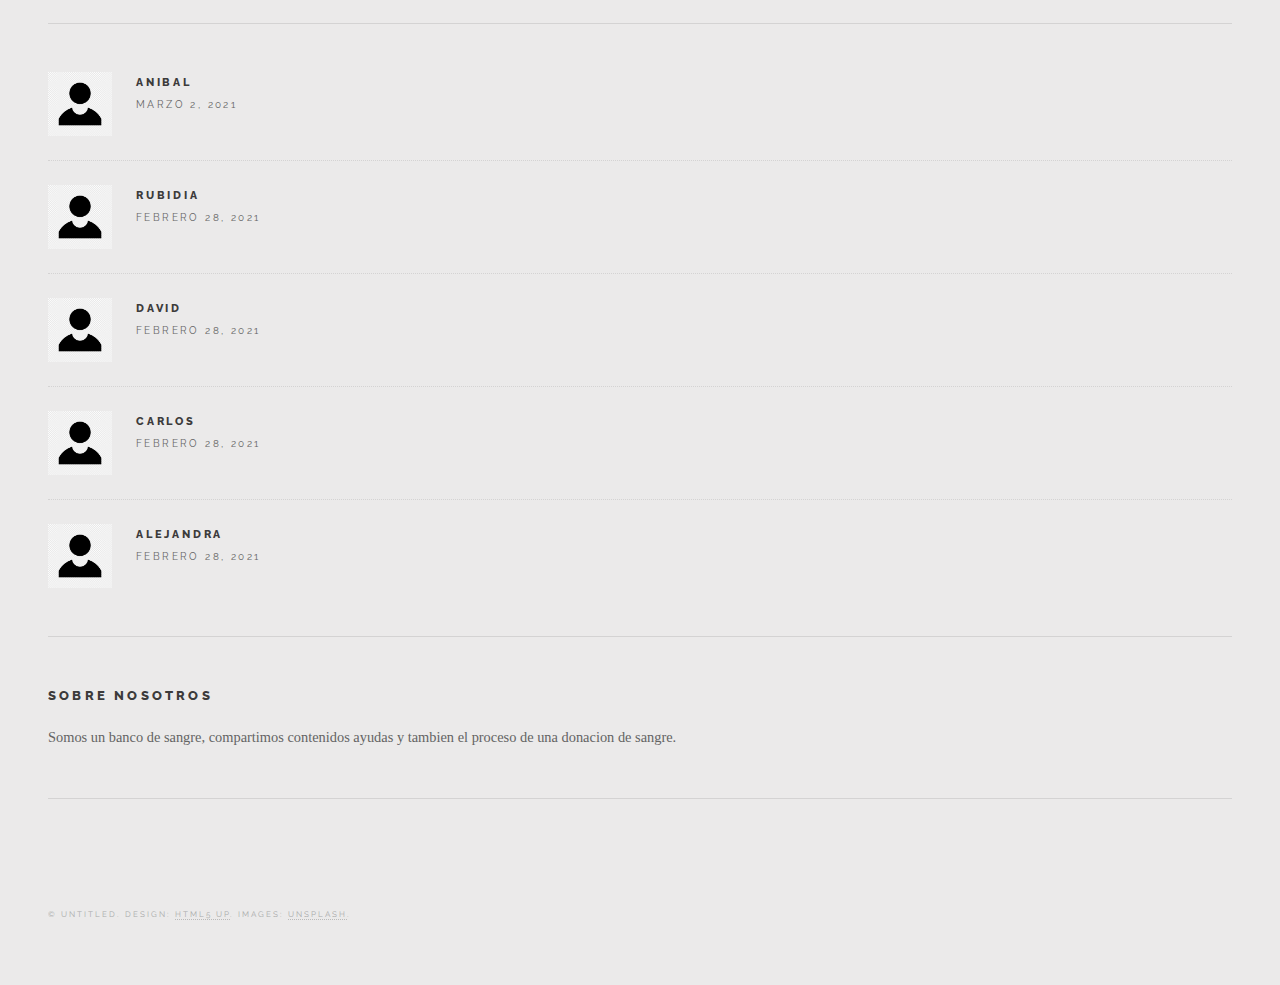
==== commit b016031c: "s" ====
--- a/index.html
+++ b/index.html
@@ -53,6 +53,11 @@
 									
 								</ul>
 							</section>
+							<section>
+								<ul class="actions stacked">
+									<li><a href="Contactanos.html" class="button large fit">Contactanos</a></li>
+								</ul>
+							</section>
 					</section>
 
 				<!-- Main -->
--- a/assets/css/main.css
+++ b/assets/css/main.css
@@ -0,0 +1,3873 @@
+@import url(fontawesome-all.min.css);
+@import url("https://fonts.googleapis.com/css?family=Source+Sans+Pro:400,700|Raleway:400,800,900");
+
+/*
+	Future Imperfect by HTML5 UP
+	html5up.net | @ajlkn
+	Free for personal and commercial use under the CCA 3.0 license (html5up.net/license)
+*/
+
+html, body, div, span, applet, object,
+iframe, h1, h2, h3, h4, h5, h6, p, blockquote,
+pre, a, abbr, acronym, address, big, cite,
+code, del, dfn, em, img, ins, kbd, q, s, samp,
+small, strike, strong, sub, sup, tt, var, b,
+u, i, center, dl, dt, dd, ol, ul, li, fieldset,
+form, label, legend, table, caption, tbody,
+tfoot, thead, tr, th, td, article, aside,
+canvas, details, embed, figure, figcaption,
+footer, header, hgroup, menu, nav, output, ruby,
+section, summary, time, mark, audio, video {
+	margin: 0;
+	padding: 0;
+	border: 0;
+	font-size: 100%;
+	font: inherit;
+	vertical-align: baseline;}
+
+article, aside, details, figcaption, figure,
+footer, header, hgroup, menu, nav, section {
+	display: block;}
+
+body {
+	line-height: 1;
+}
+
+ol, ul {
+	list-style: none;
+}
+
+blockquote, q {
+	quotes: none;
+}
+
+	blockquote:before, blockquote:after, q:before, q:after {
+		content: '';
+		content: none;
+	}
+
+table {
+	border-collapse: collapse;
+	border-spacing: 0;
+}
+
+body {
+	-webkit-text-size-adjust: none;
+}
+
+mark {
+	background-color: transparent;
+	color: inherit;
+}
+
+input::-moz-focus-inner {
+	border: 0;
+	padding: 0;
+}
+
+input, select, textarea {
+	-moz-appearance: none;
+	-webkit-appearance: none;
+	-ms-appearance: none;
+	appearance: none;
+}
+
+/* Basic */
+
+	@-ms-viewport {
+		width: device-width;
+	}
+
+	body {
+		-ms-overflow-style: scrollbar;
+	}
+
+	@media screen and (max-width: 480px) {
+
+		html, body {
+			min-width: 320px;
+		}
+
+	}
+
+	html {
+		box-sizing: border-box;
+	}
+
+	*, *:before, *:after {
+		box-sizing: inherit;
+	}
+
+	body {
+		background: #f4f4f4;
+	}
+
+		body.is-preload *, body.is-preload *:before, body.is-preload *:after {
+			-moz-animation: none !important;
+			-webkit-animation: none !important;
+			-ms-animation: none !important;
+			animation: none !important;
+			-moz-transition: none !important;
+			-webkit-transition: none !important;
+			-ms-transition: none !important;
+			transition: none !important;
+		}
+
+/* Type */
+
+	body, input, select, textarea {
+		color: #646464;
+		font-family: "Source Sans Pro", Helvetica, sans-serif;
+		font-size: 14pt;
+		font-weight: 400;
+		line-height: 1.75;
+	}
+
+		@media screen and (max-width: 1680px) {
+
+			body, input, select, textarea {
+				font-size: 12pt;
+			}
+
+		}
+
+		@media screen and (max-width: 1280px) {
+
+			body, input, select, textarea {
+				font-size: 12pt;
+			}
+
+		}
+
+		@media screen and (max-width: 980px) {
+
+			body, input, select, textarea {
+				font-size: 12pt;
+			}
+
+		}
+
+		@media screen and (max-width: 736px) {
+
+			body, input, select, textarea {
+				font-size: 12pt;
+			}
+
+		}
+
+		@media screen and (max-width: 480px) {
+
+			body, input, select, textarea {
+				font-size: 12pt;
+			}
+
+		}
+
+	a {
+		-moz-transition: color 0.2s ease, border-bottom-color 0.2s ease;
+		-webkit-transition: color 0.2s ease, border-bottom-color 0.2s ease;
+		-ms-transition: color 0.2s ease, border-bottom-color 0.2s ease;
+		transition: color 0.2s ease, border-bottom-color 0.2s ease;
+		border-bottom: dotted 1px rgba(160, 160, 160, 0.65);
+		color: inherit;
+		text-decoration: none;
+	}
+
+		a:before {
+			-moz-transition: color 0.2s ease;
+			-webkit-transition: color 0.2s ease;
+			-ms-transition: color 0.2s ease;
+			transition: color 0.2s ease;
+		}
+
+		a:hover {
+			border-bottom-color: transparent;
+			color: #2ebaae !important;
+		}
+
+			a:hover:before {
+				color: #2ebaae !important;
+			}
+
+	strong, b {
+		color: #3c3b3b;
+		font-weight: 700;
+	}
+
+	em, i {
+		font-style: italic;
+	}
+
+	p {
+		margin: 0 0 2em 0;
+	}
+
+	h1, h2, h3, h4, h5, h6 {
+		color: #3c3b3b;
+		font-family: "Raleway", Helvetica, sans-serif;
+		font-weight: 800;
+		letter-spacing: 0.25em;
+		line-height: 1.65;
+		margin: 0 0 1em 0;
+		text-transform: uppercase;
+	}
+
+		h1 a, h2 a, h3 a, h4 a, h5 a, h6 a {
+			color: inherit;
+			border-bottom: 0;
+		}
+
+	h2 {
+		font-size: 1.1em;
+	}
+
+	h3 {
+		font-size: 0.9em;
+	}
+
+	h4 {
+		font-size: 0.7em;
+	}
+
+	h5 {
+		font-size: 0.7em;
+	}
+
+	h6 {
+		font-size: 0.7em;
+	}
+
+	sub {
+		font-size: 0.8em;
+		position: relative;
+		top: 0.5em;
+	}
+
+	sup {
+		font-size: 0.8em;
+		position: relative;
+		top: -0.5em;
+	}
+
+	blockquote {
+		border-left: solid 4px rgba(160, 160, 160, 0.3);
+		font-style: italic;
+		margin: 0 0 2em 0;
+		padding: 0.5em 0 0.5em 2em;
+	}
+
+	code {
+		background: rgba(160, 160, 160, 0.075);
+		border: solid 1px rgba(160, 160, 160, 0.3);
+		font-family: "Courier New", monospace;
+		font-size: 0.9em;
+		margin: 0 0.25em;
+		padding: 0.25em 0.65em;
+	}
+
+	pre {
+		-webkit-overflow-scrolling: touch;
+		font-family: "Courier New", monospace;
+		font-size: 0.9em;
+		margin: 0 0 2em 0;
+	}
+
+		pre code {
+			display: block;
+			line-height: 1.75em;
+			padding: 1em 1.5em;
+			overflow-x: auto;
+		}
+
+	hr {
+		border: 0;
+		border-bottom: solid 1px rgba(160, 160, 160, 0.3);
+		margin: 2em 0;
+	}
+
+		hr.major {
+			margin: 3em 0;
+		}
+
+	.align-left {
+		text-align: left;
+	}
+
+	.align-center {
+		text-align: center;
+	}
+
+	.align-right {
+		text-align: right;
+	}
+
+/* Row */
+
+	.row {
+		display: flex;
+		flex-wrap: wrap;
+		box-sizing: border-box;
+		align-items: stretch;
+	}
+
+		.row > * {
+			box-sizing: border-box;
+		}
+
+		.row.gtr-uniform > * > :last-child {
+			margin-bottom: 0;
+		}
+
+		.row.aln-left {
+			justify-content: flex-start;
+		}
+
+		.row.aln-center {
+			justify-content: center;
+		}
+
+		.row.aln-right {
+			justify-content: flex-end;
+		}
+
+		.row.aln-top {
+			align-items: flex-start;
+		}
+
+		.row.aln-middle {
+			align-items: center;
+		}
+
+		.row.aln-bottom {
+			align-items: flex-end;
+		}
+
+		.row > .imp {
+			order: -1;
+		}
+
+		.row > .col-1 {
+			width: 8.33333%;
+		}
+
+		.row > .off-1 {
+			margin-left: 8.33333%;
+		}
+
+		.row > .col-2 {
+			width: 16.66667%;
+		}
+
+		.row > .off-2 {
+			margin-left: 16.66667%;
+		}
+
+		.row > .col-3 {
+			width: 25%;
+		}
+
+		.row > .off-3 {
+			margin-left: 25%;
+		}
+
+		.row > .col-4 {
+			width: 33.33333%;
+		}
+
+		.row > .off-4 {
+			margin-left: 33.33333%;
+		}
+
+		.row > .col-5 {
+			width: 41.66667%;
+		}
+
+		.row > .off-5 {
+			margin-left: 41.66667%;
+		}
+
+		.row > .col-6 {
+			width: 50%;
+		}
+
+		.row > .off-6 {
+			margin-left: 50%;
+		}
+
+		.row > .col-7 {
+			width: 58.33333%;
+		}
+
+		.row > .off-7 {
+			margin-left: 58.33333%;
+		}
+
+		.row > .col-8 {
+			width: 66.66667%;
+		}
+
+		.row > .off-8 {
+			margin-left: 66.66667%;
+		}
+
+		.row > .col-9 {
+			width: 75%;
+		}
+
+		.row > .off-9 {
+			margin-left: 75%;
+		}
+
+		.row > .col-10 {
+			width: 83.33333%;
+		}
+
+		.row > .off-10 {
+			margin-left: 83.33333%;
+		}
+
+		.row > .col-11 {
+			width: 91.66667%;
+		}
+
+		.row > .off-11 {
+			margin-left: 91.66667%;
+		}
+
+		.row > .col-12 {
+			width: 100%;
+		}
+
+		.row > .off-12 {
+			margin-left: 100%;
+		}
+
+		.row.gtr-0 {
+			margin-top: 0;
+			margin-left: 0em;
+		}
+
+			.row.gtr-0 > * {
+				padding: 0 0 0 0em;
+			}
+
+			.row.gtr-0.gtr-uniform {
+				margin-top: 0em;
+			}
+
+				.row.gtr-0.gtr-uniform > * {
+					padding-top: 0em;
+				}
+
+		.row.gtr-25 {
+			margin-top: 0;
+			margin-left: -0.25em;
+		}
+
+			.row.gtr-25 > * {
+				padding: 0 0 0 0.25em;
+			}
+
+			.row.gtr-25.gtr-uniform {
+				margin-top: -0.25em;
+			}
+
+				.row.gtr-25.gtr-uniform > * {
+					padding-top: 0.25em;
+				}
+
+		.row.gtr-50 {
+			margin-top: 0;
+			margin-left: -0.5em;
+		}
+
+			.row.gtr-50 > * {
+				padding: 0 0 0 0.5em;
+			}
+
+			.row.gtr-50.gtr-uniform {
+				margin-top: -0.5em;
+			}
+
+				.row.gtr-50.gtr-uniform > * {
+					padding-top: 0.5em;
+				}
+
+		.row {
+			margin-top: 0;
+			margin-left: -1em;
+		}
+
+			.row > * {
+				padding: 0 0 0 1em;
+			}
+
+			.row.gtr-uniform {
+				margin-top: -1em;
+			}
+
+				.row.gtr-uniform > * {
+					padding-top: 1em;
+				}
+
+		.row.gtr-150 {
+			margin-top: 0;
+			margin-left: -1.5em;
+		}
+
+			.row.gtr-150 > * {
+				padding: 0 0 0 1.5em;
+			}
+
+			.row.gtr-150.gtr-uniform {
+				margin-top: -1.5em;
+			}
+
+				.row.gtr-150.gtr-uniform > * {
+					padding-top: 1.5em;
+				}
+
+		.row.gtr-200 {
+			margin-top: 0;
+			margin-left: -2em;
+		}
+
+			.row.gtr-200 > * {
+				padding: 0 0 0 2em;
+			}
+
+			.row.gtr-200.gtr-uniform {
+				margin-top: -2em;
+			}
+
+				.row.gtr-200.gtr-uniform > * {
+					padding-top: 2em;
+				}
+
+		@media screen and (max-width: 1680px) {
+
+			.row {
+				display: flex;
+				flex-wrap: wrap;
+				box-sizing: border-box;
+				align-items: stretch;
+			}
+
+				.row > * {
+					box-sizing: border-box;
+				}
+
+				.row.gtr-uniform > * > :last-child {
+					margin-bottom: 0;
+				}
+
+				.row.aln-left {
+					justify-content: flex-start;
+				}
+
+				.row.aln-center {
+					justify-content: center;
+				}
+
+				.row.aln-right {
+					justify-content: flex-end;
+				}
+
+				.row.aln-top {
+					align-items: flex-start;
+				}
+
+				.row.aln-middle {
+					align-items: center;
+				}
+
+				.row.aln-bottom {
+					align-items: flex-end;
+				}
+
+				.row > .imp-xlarge {
+					order: -1;
+				}
+
+				.row > .col-1-xlarge {
+					width: 8.33333%;
+				}
+
+				.row > .off-1-xlarge {
+					margin-left: 8.33333%;
+				}
+
+				.row > .col-2-xlarge {
+					width: 16.66667%;
+				}
+
+				.row > .off-2-xlarge {
+					margin-left: 16.66667%;
+				}
+
+				.row > .col-3-xlarge {
+					width: 25%;
+				}
+
+				.row > .off-3-xlarge {
+					margin-left: 25%;
+				}
+
+				.row > .col-4-xlarge {
+					width: 33.33333%;
+				}
+
+				.row > .off-4-xlarge {
+					margin-left: 33.33333%;
+				}
+
+				.row > .col-5-xlarge {
+					width: 41.66667%;
+				}
+
+				.row > .off-5-xlarge {
+					margin-left: 41.66667%;
+				}
+
+				.row > .col-6-xlarge {
+					width: 50%;
+				}
+
+				.row > .off-6-xlarge {
+					margin-left: 50%;
+				}
+
+				.row > .col-7-xlarge {
+					width: 58.33333%;
+				}
+
+				.row > .off-7-xlarge {
+					margin-left: 58.33333%;
+				}
+
+				.row > .col-8-xlarge {
+					width: 66.66667%;
+				}
+
+				.row > .off-8-xlarge {
+					margin-left: 66.66667%;
+				}
+
+				.row > .col-9-xlarge {
+					width: 75%;
+				}
+
+				.row > .off-9-xlarge {
+					margin-left: 75%;
+				}
+
+				.row > .col-10-xlarge {
+					width: 83.33333%;
+				}
+
+				.row > .off-10-xlarge {
+					margin-left: 83.33333%;
+				}
+
+				.row > .col-11-xlarge {
+					width: 91.66667%;
+				}
+
+				.row > .off-11-xlarge {
+					margin-left: 91.66667%;
+				}
+
+				.row > .col-12-xlarge {
+					width: 100%;
+				}
+
+				.row > .off-12-xlarge {
+					margin-left: 100%;
+				}
+
+				.row.gtr-0 {
+					margin-top: 0;
+					margin-left: 0em;
+				}
+
+					.row.gtr-0 > * {
+						padding: 0 0 0 0em;
+					}
+
+					.row.gtr-0.gtr-uniform {
+						margin-top: 0em;
+					}
+
+						.row.gtr-0.gtr-uniform > * {
+							padding-top: 0em;
+						}
+
+				.row.gtr-25 {
+					margin-top: 0;
+					margin-left: -0.25em;
+				}
+
+					.row.gtr-25 > * {
+						padding: 0 0 0 0.25em;
+					}
+
+					.row.gtr-25.gtr-uniform {
+						margin-top: -0.25em;
+					}
+
+						.row.gtr-25.gtr-uniform > * {
+							padding-top: 0.25em;
+						}
+
+				.row.gtr-50 {
+					margin-top: 0;
+					margin-left: -0.5em;
+				}
+
+					.row.gtr-50 > * {
+						padding: 0 0 0 0.5em;
+					}
+
+					.row.gtr-50.gtr-uniform {
+						margin-top: -0.5em;
+					}
+
+						.row.gtr-50.gtr-uniform > * {
+							padding-top: 0.5em;
+						}
+
+				.row {
+					margin-top: 0;
+					margin-left: -1em;
+				}
+
+					.row > * {
+						padding: 0 0 0 1em;
+					}
+
+					.row.gtr-uniform {
+						margin-top: -1em;
+					}
+
+						.row.gtr-uniform > * {
+							padding-top: 1em;
+						}
+
+				.row.gtr-150 {
+					margin-top: 0;
+					margin-left: -1.5em;
+				}
+
+					.row.gtr-150 > * {
+						padding: 0 0 0 1.5em;
+					}
+
+					.row.gtr-150.gtr-uniform {
+						margin-top: -1.5em;
+					}
+
+						.row.gtr-150.gtr-uniform > * {
+							padding-top: 1.5em;
+						}
+
+				.row.gtr-200 {
+					margin-top: 0;
+					margin-left: -2em;
+				}
+
+					.row.gtr-200 > * {
+						padding: 0 0 0 2em;
+					}
+
+					.row.gtr-200.gtr-uniform {
+						margin-top: -2em;
+					}
+
+						.row.gtr-200.gtr-uniform > * {
+							padding-top: 2em;
+						}
+
+		}
+
+		@media screen and (max-width: 1280px) {
+
+			.row {
+				display: flex;
+				flex-wrap: wrap;
+				box-sizing: border-box;
+				align-items: stretch;
+			}
+
+				.row > * {
+					box-sizing: border-box;
+				}
+
+				.row.gtr-uniform > * > :last-child {
+					margin-bottom: 0;
+				}
+
+				.row.aln-left {
+					justify-content: flex-start;
+				}
+
+				.row.aln-center {
+					justify-content: center;
+				}
+
+				.row.aln-right {
+					justify-content: flex-end;
+				}
+
+				.row.aln-top {
+					align-items: flex-start;
+				}
+
+				.row.aln-middle {
+					align-items: center;
+				}
+
+				.row.aln-bottom {
+					align-items: flex-end;
+				}
+
+				.row > .imp-large {
+					order: -1;
+				}
+
+				.row > .col-1-large {
+					width: 8.33333%;
+				}
+
+				.row > .off-1-large {
+					margin-left: 8.33333%;
+				}
+
+				.row > .col-2-large {
+					width: 16.66667%;
+				}
+
+				.row > .off-2-large {
+					margin-left: 16.66667%;
+				}
+
+				.row > .col-3-large {
+					width: 25%;
+				}
+
+				.row > .off-3-large {
+					margin-left: 25%;
+				}
+
+				.row > .col-4-large {
+					width: 33.33333%;
+				}
+
+				.row > .off-4-large {
+					margin-left: 33.33333%;
+				}
+
+				.row > .col-5-large {
+					width: 41.66667%;
+				}
+
+				.row > .off-5-large {
+					margin-left: 41.66667%;
+				}
+
+				.row > .col-6-large {
+					width: 50%;
+				}
+
+				.row > .off-6-large {
+					margin-left: 50%;
+				}
+
+				.row > .col-7-large {
+					width: 58.33333%;
+				}
+
+				.row > .off-7-large {
+					margin-left: 58.33333%;
+				}
+
+				.row > .col-8-large {
+					width: 66.66667%;
+				}
+
+				.row > .off-8-large {
+					margin-left: 66.66667%;
+				}
+
+				.row > .col-9-large {
+					width: 75%;
+				}
+
+				.row > .off-9-large {
+					margin-left: 75%;
+				}
+
+				.row > .col-10-large {
+					width: 83.33333%;
+				}
+
+				.row > .off-10-large {
+					margin-left: 83.33333%;
+				}
+
+				.row > .col-11-large {
+					width: 91.66667%;
+				}
+
+				.row > .off-11-large {
+					margin-left: 91.66667%;
+				}
+
+				.row > .col-12-large {
+					width: 100%;
+				}
+
+				.row > .off-12-large {
+					margin-left: 100%;
+				}
+
+				.row.gtr-0 {
+					margin-top: 0;
+					margin-left: 0em;
+				}
+
+					.row.gtr-0 > * {
+						padding: 0 0 0 0em;
+					}
+
+					.row.gtr-0.gtr-uniform {
+						margin-top: 0em;
+					}
+
+						.row.gtr-0.gtr-uniform > * {
+							padding-top: 0em;
+						}
+
+				.row.gtr-25 {
+					margin-top: 0;
+					margin-left: -0.25em;
+				}
+
+					.row.gtr-25 > * {
+						padding: 0 0 0 0.25em;
+					}
+
+					.row.gtr-25.gtr-uniform {
+						margin-top: -0.25em;
+					}
+
+						.row.gtr-25.gtr-uniform > * {
+							padding-top: 0.25em;
+						}
+
+				.row.gtr-50 {
+					margin-top: 0;
+					margin-left: -0.5em;
+				}
+
+					.row.gtr-50 > * {
+						padding: 0 0 0 0.5em;
+					}
+
+					.row.gtr-50.gtr-uniform {
+						margin-top: -0.5em;
+					}
+
+						.row.gtr-50.gtr-uniform > * {
+							padding-top: 0.5em;
+						}
+
+				.row {
+					margin-top: 0;
+					margin-left: -1em;
+				}
+
+					.row > * {
+						padding: 0 0 0 1em;
+					}
+
+					.row.gtr-uniform {
+						margin-top: -1em;
+					}
+
+						.row.gtr-uniform > * {
+							padding-top: 1em;
+						}
+
+				.row.gtr-150 {
+					margin-top: 0;
+					margin-left: -1.5em;
+				}
+
+					.row.gtr-150 > * {
+						padding: 0 0 0 1.5em;
+					}
+
+					.row.gtr-150.gtr-uniform {
+						margin-top: -1.5em;
+					}
+
+						.row.gtr-150.gtr-uniform > * {
+							padding-top: 1.5em;
+						}
+
+				.row.gtr-200 {
+					margin-top: 0;
+					margin-left: -2em;
+				}
+
+					.row.gtr-200 > * {
+						padding: 0 0 0 2em;
+					}
+
+					.row.gtr-200.gtr-uniform {
+						margin-top: -2em;
+					}
+
+						.row.gtr-200.gtr-uniform > * {
+							padding-top: 2em;
+						}
+
+		}
+
+		@media screen and (max-width: 980px) {
+
+			.row {
+				display: flex;
+				flex-wrap: wrap;
+				box-sizing: border-box;
+				align-items: stretch;
+			}
+
+				.row > * {
+					box-sizing: border-box;
+				}
+
+				.row.gtr-uniform > * > :last-child {
+					margin-bottom: 0;
+				}
+
+				.row.aln-left {
+					justify-content: flex-start;
+				}
+
+				.row.aln-center {
+					justify-content: center;
+				}
+
+				.row.aln-right {
+					justify-content: flex-end;
+				}
+
+				.row.aln-top {
+					align-items: flex-start;
+				}
+
+				.row.aln-middle {
+					align-items: center;
+				}
+
+				.row.aln-bottom {
+					align-items: flex-end;
+				}
+
+				.row > .imp-medium {
+					order: -1;
+				}
+
+				.row > .col-1-medium {
+					width: 8.33333%;
+				}
+
+				.row > .off-1-medium {
+					margin-left: 8.33333%;
+				}
+
+				.row > .col-2-medium {
+					width: 16.66667%;
+				}
+
+				.row > .off-2-medium {
+					margin-left: 16.66667%;
+				}
+
+				.row > .col-3-medium {
+					width: 25%;
+				}
+
+				.row > .off-3-medium {
+					margin-left: 25%;
+				}
+
+				.row > .col-4-medium {
+					width: 33.33333%;
+				}
+
+				.row > .off-4-medium {
+					margin-left: 33.33333%;
+				}
+
+				.row > .col-5-medium {
+					width: 41.66667%;
+				}
+
+				.row > .off-5-medium {
+					margin-left: 41.66667%;
+				}
+
+				.row > .col-6-medium {
+					width: 50%;
+				}
+
+				.row > .off-6-medium {
+					margin-left: 50%;
+				}
+
+				.row > .col-7-medium {
+					width: 58.33333%;
+				}
+
+				.row > .off-7-medium {
+					margin-left: 58.33333%;
+				}
+
+				.row > .col-8-medium {
+					width: 66.66667%;
+				}
+
+				.row > .off-8-medium {
+					margin-left: 66.66667%;
+				}
+
+				.row > .col-9-medium {
+					width: 75%;
+				}
+
+				.row > .off-9-medium {
+					margin-left: 75%;
+				}
+
+				.row > .col-10-medium {
+					width: 83.33333%;
+				}
+
+				.row > .off-10-medium {
+					margin-left: 83.33333%;
+				}
+
+				.row > .col-11-medium {
+					width: 91.66667%;
+				}
+
+				.row > .off-11-medium {
+					margin-left: 91.66667%;
+				}
+
+				.row > .col-12-medium {
+					width: 100%;
+				}
+
+				.row > .off-12-medium {
+					margin-left: 100%;
+				}
+
+				.row.gtr-0 {
+					margin-top: 0;
+					margin-left: 0em;
+				}
+
+					.row.gtr-0 > * {
+						padding: 0 0 0 0em;
+					}
+
+					.row.gtr-0.gtr-uniform {
+						margin-top: 0em;
+					}
+
+						.row.gtr-0.gtr-uniform > * {
+							padding-top: 0em;
+						}
+
+				.row.gtr-25 {
+					margin-top: 0;
+					margin-left: -0.25em;
+				}
+
+					.row.gtr-25 > * {
+						padding: 0 0 0 0.25em;
+					}
+
+					.row.gtr-25.gtr-uniform {
+						margin-top: -0.25em;
+					}
+
+						.row.gtr-25.gtr-uniform > * {
+							padding-top: 0.25em;
+						}
+
+				.row.gtr-50 {
+					margin-top: 0;
+					margin-left: -0.5em;
+				}
+
+					.row.gtr-50 > * {
+						padding: 0 0 0 0.5em;
+					}
+
+					.row.gtr-50.gtr-uniform {
+						margin-top: -0.5em;
+					}
+
+						.row.gtr-50.gtr-uniform > * {
+							padding-top: 0.5em;
+						}
+
+				.row {
+					margin-top: 0;
+					margin-left: -1em;
+				}
+
+					.row > * {
+						padding: 0 0 0 1em;
+					}
+
+					.row.gtr-uniform {
+						margin-top: -1em;
+					}
+
+						.row.gtr-uniform > * {
+							padding-top: 1em;
+						}
+
+				.row.gtr-150 {
+					margin-top: 0;
+					margin-left: -1.5em;
+				}
+
+					.row.gtr-150 > * {
+						padding: 0 0 0 1.5em;
+					}
+
+					.row.gtr-150.gtr-uniform {
+						margin-top: -1.5em;
+					}
+
+						.row.gtr-150.gtr-uniform > * {
+							padding-top: 1.5em;
+						}
+
+				.row.gtr-200 {
+					margin-top: 0;
+					margin-left: -2em;
+				}
+
+					.row.gtr-200 > * {
+						padding: 0 0 0 2em;
+					}
+
+					.row.gtr-200.gtr-uniform {
+						margin-top: -2em;
+					}
+
+						.row.gtr-200.gtr-uniform > * {
+							padding-top: 2em;
+						}
+
+		}
+
+		@media screen and (max-width: 736px) {
+
+			.row {
+				display: flex;
+				flex-wrap: wrap;
+				box-sizing: border-box;
+				align-items: stretch;
+			}
+
+				.row > * {
+					box-sizing: border-box;
+				}
+
+				.row.gtr-uniform > * > :last-child {
+					margin-bottom: 0;
+				}
+
+				.row.aln-left {
+					justify-content: flex-start;
+				}
+
+				.row.aln-center {
+					justify-content: center;
+				}
+
+				.row.aln-right {
+					justify-content: flex-end;
+				}
+
+				.row.aln-top {
+					align-items: flex-start;
+				}
+
+				.row.aln-middle {
+					align-items: center;
+				}
+
+				.row.aln-bottom {
+					align-items: flex-end;
+				}
+
+				.row > .imp-small {
+					order: -1;
+				}
+
+				.row > .col-1-small {
+					width: 8.33333%;
+				}
+
+				.row > .off-1-small {
+					margin-left: 8.33333%;
+				}
+
+				.row > .col-2-small {
+					width: 16.66667%;
+				}
+
+				.row > .off-2-small {
+					margin-left: 16.66667%;
+				}
+
+				.row > .col-3-small {
+					width: 25%;
+				}
+
+				.row > .off-3-small {
+					margin-left: 25%;
+				}
+
+				.row > .col-4-small {
+					width: 33.33333%;
+				}
+
+				.row > .off-4-small {
+					margin-left: 33.33333%;
+				}
+
+				.row > .col-5-small {
+					width: 41.66667%;
+				}
+
+				.row > .off-5-small {
+					margin-left: 41.66667%;
+				}
+
+				.row > .col-6-small {
+					width: 50%;
+				}
+
+				.row > .off-6-small {
+					margin-left: 50%;
+				}
+
+				.row > .col-7-small {
+					width: 58.33333%;
+				}
+
+				.row > .off-7-small {
+					margin-left: 58.33333%;
+				}
+
+				.row > .col-8-small {
+					width: 66.66667%;
+				}
+
+				.row > .off-8-small {
+					margin-left: 66.66667%;
+				}
+
+				.row > .col-9-small {
+					width: 75%;
+				}
+
+				.row > .off-9-small {
+					margin-left: 75%;
+				}
+
+				.row > .col-10-small {
+					width: 83.33333%;
+				}
+
+				.row > .off-10-small {
+					margin-left: 83.33333%;
+				}
+
+				.row > .col-11-small {
+					width: 91.66667%;
+				}
+
+				.row > .off-11-small {
+					margin-left: 91.66667%;
+				}
+
+				.row > .col-12-small {
+					width: 100%;
+				}
+
+				.row > .off-12-small {
+					margin-left: 100%;
+				}
+
+				.row.gtr-0 {
+					margin-top: 0;
+					margin-left: 0em;
+				}
+
+					.row.gtr-0 > * {
+						padding: 0 0 0 0em;
+					}
+
+					.row.gtr-0.gtr-uniform {
+						margin-top: 0em;
+					}
+
+						.row.gtr-0.gtr-uniform > * {
+							padding-top: 0em;
+						}
+
+				.row.gtr-25 {
+					margin-top: 0;
+					margin-left: -0.25em;
+				}
+
+					.row.gtr-25 > * {
+						padding: 0 0 0 0.25em;
+					}
+
+					.row.gtr-25.gtr-uniform {
+						margin-top: -0.25em;
+					}
+
+						.row.gtr-25.gtr-uniform > * {
+							padding-top: 0.25em;
+						}
+
+				.row.gtr-50 {
+					margin-top: 0;
+					margin-left: -0.5em;
+				}
+
+					.row.gtr-50 > * {
+						padding: 0 0 0 0.5em;
+					}
+
+					.row.gtr-50.gtr-uniform {
+						margin-top: -0.5em;
+					}
+
+						.row.gtr-50.gtr-uniform > * {
+							padding-top: 0.5em;
+						}
+
+				.row {
+					margin-top: 0;
+					margin-left: -1em;
+				}
+
+					.row > * {
+						padding: 0 0 0 1em;
+					}
+
+					.row.gtr-uniform {
+						margin-top: -1em;
+					}
+
+						.row.gtr-uniform > * {
+							padding-top: 1em;
+						}
+
+				.row.gtr-150 {
+					margin-top: 0;
+					margin-left: -1.5em;
+				}
+
+					.row.gtr-150 > * {
+						padding: 0 0 0 1.5em;
+					}
+
+					.row.gtr-150.gtr-uniform {
+						margin-top: -1.5em;
+					}
+
+						.row.gtr-150.gtr-uniform > * {
+							padding-top: 1.5em;
+						}
+
+				.row.gtr-200 {
+					margin-top: 0;
+					margin-left: -2em;
+				}
+
+					.row.gtr-200 > * {
+						padding: 0 0 0 2em;
+					}
+
+					.row.gtr-200.gtr-uniform {
+						margin-top: -2em;
+					}
+
+						.row.gtr-200.gtr-uniform > * {
+							padding-top: 2em;
+						}
+
+		}
+
+		@media screen and (max-width: 480px) {
+
+			.row {
+				display: flex;
+				flex-wrap: wrap;
+				box-sizing: border-box;
+				align-items: stretch;
+			}
+
+				.row > * {
+					box-sizing: border-box;
+				}
+
+				.row.gtr-uniform > * > :last-child {
+					margin-bottom: 0;
+				}
+
+				.row.aln-left {
+					justify-content: flex-start;
+				}
+
+				.row.aln-center {
+					justify-content: center;
+				}
+
+				.row.aln-right {
+					justify-content: flex-end;
+				}
+
+				.row.aln-top {
+					align-items: flex-start;
+				}
+
+				.row.aln-middle {
+					align-items: center;
+				}
+
+				.row.aln-bottom {
+					align-items: flex-end;
+				}
+
+				.row > .imp-xsmall {
+					order: -1;
+				}
+
+				.row > .col-1-xsmall {
+					width: 8.33333%;
+				}
+
+				.row > .off-1-xsmall {
+					margin-left: 8.33333%;
+				}
+
+				.row > .col-2-xsmall {
+					width: 16.66667%;
+				}
+
+				.row > .off-2-xsmall {
+					margin-left: 16.66667%;
+				}
+
+				.row > .col-3-xsmall {
+					width: 25%;
+				}
+
+				.row > .off-3-xsmall {
+					margin-left: 25%;
+				}
+
+				.row > .col-4-xsmall {
+					width: 33.33333%;
+				}
+
+				.row > .off-4-xsmall {
+					margin-left: 33.33333%;
+				}
+
+				.row > .col-5-xsmall {
+					width: 41.66667%;
+				}
+
+				.row > .off-5-xsmall {
+					margin-left: 41.66667%;
+				}
+
+				.row > .col-6-xsmall {
+					width: 50%;
+				}
+
+				.row > .off-6-xsmall {
+					margin-left: 50%;
+				}
+
+				.row > .col-7-xsmall {
+					width: 58.33333%;
+				}
+
+				.row > .off-7-xsmall {
+					margin-left: 58.33333%;
+				}
+
+				.row > .col-8-xsmall {
+					width: 66.66667%;
+				}
+
+				.row > .off-8-xsmall {
+					margin-left: 66.66667%;
+				}
+
+				.row > .col-9-xsmall {
+					width: 75%;
+				}
+
+				.row > .off-9-xsmall {
+					margin-left: 75%;
+				}
+
+				.row > .col-10-xsmall {
+					width: 83.33333%;
+				}
+
+				.row > .off-10-xsmall {
+					margin-left: 83.33333%;
+				}
+
+				.row > .col-11-xsmall {
+					width: 91.66667%;
+				}
+
+				.row > .off-11-xsmall {
+					margin-left: 91.66667%;
+				}
+
+				.row > .col-12-xsmall {
+					width: 100%;
+				}
+
+				.row > .off-12-xsmall {
+					margin-left: 100%;
+				}
+
+				.row.gtr-0 {
+					margin-top: 0;
+					margin-left: 0em;
+				}
+
+					.row.gtr-0 > * {
+						padding: 0 0 0 0em;
+					}
+
+					.row.gtr-0.gtr-uniform {
+						margin-top: 0em;
+					}
+
+						.row.gtr-0.gtr-uniform > * {
+							padding-top: 0em;
+						}
+
+				.row.gtr-25 {
+					margin-top: 0;
+					margin-left: -0.25em;
+				}
+
+					.row.gtr-25 > * {
+						padding: 0 0 0 0.25em;
+					}
+
+					.row.gtr-25.gtr-uniform {
+						margin-top: -0.25em;
+					}
+
+						.row.gtr-25.gtr-uniform > * {
+							padding-top: 0.25em;
+						}
+
+				.row.gtr-50 {
+					margin-top: 0;
+					margin-left: -0.5em;
+				}
+
+					.row.gtr-50 > * {
+						padding: 0 0 0 0.5em;
+					}
+
+					.row.gtr-50.gtr-uniform {
+						margin-top: -0.5em;
+					}
+
+						.row.gtr-50.gtr-uniform > * {
+							padding-top: 0.5em;
+						}
+
+				.row {
+					margin-top: 0;
+					margin-left: -1em;
+				}
+
+					.row > * {
+						padding: 0 0 0 1em;
+					}
+
+					.row.gtr-uniform {
+						margin-top: -1em;
+					}
+
+						.row.gtr-uniform > * {
+							padding-top: 1em;
+						}
+
+				.row.gtr-150 {
+					margin-top: 0;
+					margin-left: -1.5em;
+				}
+
+					.row.gtr-150 > * {
+						padding: 0 0 0 1.5em;
+					}
+
+					.row.gtr-150.gtr-uniform {
+						margin-top: -1.5em;
+					}
+
+						.row.gtr-150.gtr-uniform > * {
+							padding-top: 1.5em;
+						}
+
+				.row.gtr-200 {
+					margin-top: 0;
+					margin-left: -2em;
+				}
+
+					.row.gtr-200 > * {
+						padding: 0 0 0 2em;
+					}
+
+					.row.gtr-200.gtr-uniform {
+						margin-top: -2em;
+					}
+
+						.row.gtr-200.gtr-uniform > * {
+							padding-top: 2em;
+						}
+
+		}
+
+/* Author */
+
+	.author {
+		display: -moz-flex;
+		display: -webkit-flex;
+		display: -ms-flex;
+		display: flex;
+		-moz-flex-direction: row;
+		-webkit-flex-direction: row;
+		-ms-flex-direction: row;
+		flex-direction: row;
+		-moz-align-items: center;
+		-webkit-align-items: center;
+		-ms-align-items: center;
+		align-items: center;
+		-moz-justify-content: -moz-flex-end;
+		-webkit-justify-content: -webkit-flex-end;
+		-ms-justify-content: -ms-flex-end;
+		justify-content: flex-end;
+		border-bottom: 0;
+		font-family: "Raleway", Helvetica, sans-serif;
+		font-size: 0.6em;
+		font-weight: 400;
+		letter-spacing: 0.25em;
+		text-transform: uppercase;
+		white-space: nowrap;
+	}
+
+		.author .name {
+			-moz-transition: border-bottom-color 0.2s ease;
+			-webkit-transition: border-bottom-color 0.2s ease;
+			-ms-transition: border-bottom-color 0.2s ease;
+			transition: border-bottom-color 0.2s ease;
+			border-bottom: dotted 1px rgba(160, 160, 160, 0.65);
+			display: block;
+			margin: 0 1.5em 0 0;
+		}
+
+		.author img {
+			border-radius: 100%;
+			display: block;
+			width: 4em;
+		}
+
+		.author:hover .name {
+			border-bottom-color: transparent;
+		}
+
+/* Blurb */
+
+	.blurb h2 {
+		font-size: 0.8em;
+		margin: 0 0 1.5em 0;
+	}
+
+	.blurb h3 {
+		font-size: 0.7em;
+	}
+
+	.blurb p {
+		font-size: 0.9em;
+	}
+
+/* Box */
+
+	.box {
+		border: solid 1px rgba(160, 160, 160, 0.3);
+		margin-bottom: 2em;
+		padding: 1.5em;
+	}
+
+		.box > :last-child,
+		.box > :last-child > :last-child,
+		.box > :last-child > :last-child > :last-child {
+			margin-bottom: 0;
+		}
+
+		.box.alt {
+			border: 0;
+			border-radius: 0;
+			padding: 0;
+		}
+
+/* Button */
+
+	input[type="submit"],
+	input[type="reset"],
+	input[type="button"],
+	button,
+	.button {
+		-moz-appearance: none;
+		-webkit-appearance: none;
+		-ms-appearance: none;
+		appearance: none;
+		-moz-transition: background-color 0.2s ease, box-shadow 0.2s ease, color 0.2s ease;
+		-webkit-transition: background-color 0.2s ease, box-shadow 0.2s ease, color 0.2s ease;
+		-ms-transition: background-color 0.2s ease, box-shadow 0.2s ease, color 0.2s ease;
+		transition: background-color 0.2s ease, box-shadow 0.2s ease, color 0.2s ease;
+		background-color: transparent;
+		border: 0;
+		box-shadow: inset 0 0 0 1px rgba(160, 160, 160, 0.3);
+		color: #3c3b3b !important;
+		cursor: pointer;
+		display: inline-block;
+		font-family: "Raleway", Helvetica, sans-serif;
+		font-size: 0.6em;
+		font-weight: 800;
+		height: 4.8125em;
+		letter-spacing: 0.25em;
+		line-height: 4.8125em;
+		padding: 0 2.5em;
+		text-align: center;
+		text-decoration: none;
+		text-transform: uppercase;
+		white-space: nowrap;
+	}
+
+		input[type="submit"]:hover,
+		input[type="reset"]:hover,
+		input[type="button"]:hover,
+		button:hover,
+		.button:hover {
+			box-shadow: inset 0 0 0 1px #2ebaae;
+			color: #2ebaae !important;
+		}
+
+			input[type="submit"]:hover:active,
+			input[type="reset"]:hover:active,
+			input[type="button"]:hover:active,
+			button:hover:active,
+			.button:hover:active {
+				background-color: rgba(46, 186, 174, 0.05);
+			}
+
+		input[type="submit"]:before, input[type="submit"]:after,
+		input[type="reset"]:before,
+		input[type="reset"]:after,
+		input[type="button"]:before,
+		input[type="button"]:after,
+		button:before,
+		button:after,
+		.button:before,
+		.button:after {
+			color: #aaaaaa;
+			position: relative;
+		}
+
+		input[type="submit"]:before,
+		input[type="reset"]:before,
+		input[type="button"]:before,
+		button:before,
+		.button:before {
+			left: -1em;
+			padding: 0 0 0 0.75em;
+		}
+
+		input[type="submit"]:after,
+		input[type="reset"]:after,
+		input[type="button"]:after,
+		button:after,
+		.button:after {
+			left: 1em;
+			padding: 0 0.75em 0 0;
+		}
+
+		input[type="submit"].fit,
+		input[type="reset"].fit,
+		input[type="button"].fit,
+		button.fit,
+		.button.fit {
+			width: 100%;
+		}
+
+		input[type="submit"].large,
+		input[type="reset"].large,
+		input[type="button"].large,
+		button.large,
+		.button.large {
+			font-size: 0.7em;
+			padding: 0 3em;
+		}
+
+		input[type="submit"].small,
+		input[type="reset"].small,
+		input[type="button"].small,
+		button.small,
+		.button.small {
+			font-size: 0.5em;
+		}
+
+		input[type="submit"].disabled, input[type="submit"]:disabled,
+		input[type="reset"].disabled,
+		input[type="reset"]:disabled,
+		input[type="button"].disabled,
+		input[type="button"]:disabled,
+		button.disabled,
+		button:disabled,
+		.button.disabled,
+		.button:disabled {
+			pointer-events: none;
+			color: rgba(160, 160, 160, 0.3) !important;
+		}
+
+			input[type="submit"].disabled:before, input[type="submit"]:disabled:before,
+			input[type="reset"].disabled:before,
+			input[type="reset"]:disabled:before,
+			input[type="button"].disabled:before,
+			input[type="button"]:disabled:before,
+			button.disabled:before,
+			button:disabled:before,
+			.button.disabled:before,
+			.button:disabled:before {
+				color: rgba(160, 160, 160, 0.3) !important;
+			}
+
+/* Form */
+
+	form {
+		margin: 0 0 2em 0;
+	}
+
+		form.search {
+			text-decoration: none;
+			position: relative;
+		}
+
+			form.search:before {
+				-moz-osx-font-smoothing: grayscale;
+				-webkit-font-smoothing: antialiased;
+				display: inline-block;
+				font-style: normal;
+				font-variant: normal;
+				text-rendering: auto;
+				line-height: 1;
+				text-transform: none !important;
+				font-family: 'Font Awesome 5 Free';
+				font-weight: 900;
+			}
+
+			form.search:before {
+				color: #aaaaaa;
+				content: '\f002';
+				display: block;
+				height: 2.75em;
+				left: 0;
+				line-height: 2.75em;
+				position: absolute;
+				text-align: center;
+				top: 0;
+				width: 2.5em;
+			}
+
+			form.search > input:first-child {
+				padding-left: 2.5em;
+			}
+
+	label {
+		color: #3c3b3b;
+		display: block;
+		font-size: 0.9em;
+		font-weight: 700;
+		margin: 0 0 1em 0;
+	}
+
+	input[type="text"],
+	input[type="password"],
+	input[type="email"],
+	input[type="tel"],
+	select,
+	textarea {
+		-moz-appearance: none;
+		-webkit-appearance: none;
+		-ms-appearance: none;
+		appearance: none;
+		background: rgba(160, 160, 160, 0.075);
+		border: none;
+		border: solid 1px rgba(160, 160, 160, 0.3);
+		border-radius: 0;
+		color: inherit;
+		display: block;
+		outline: 0;
+		padding: 0 1em;
+		text-decoration: none;
+		width: 100%;
+	}
+
+		input[type="text"]:invalid,
+		input[type="password"]:invalid,
+		input[type="email"]:invalid,
+		input[type="tel"]:invalid,
+		select:invalid,
+		textarea:invalid {
+			box-shadow: none;
+		}
+
+		input[type="text"]:focus,
+		input[type="password"]:focus,
+		input[type="email"]:focus,
+		input[type="tel"]:focus,
+		select:focus,
+		textarea:focus {
+			border-color: #2ebaae;
+			box-shadow: inset 0 0 0 1px #2ebaae;
+		}
+
+	.select-wrapper {
+		text-decoration: none;
+		display: block;
+		position: relative;
+	}
+
+		.select-wrapper:before {
+			-moz-osx-font-smoothing: grayscale;
+			-webkit-font-smoothing: antialiased;
+			display: inline-block;
+			font-style: normal;
+			font-variant: normal;
+			text-rendering: auto;
+			line-height: 1;
+			text-transform: none !important;
+			font-family: 'Font Awesome 5 Free';
+			font-weight: 900;
+		}
+
+		.select-wrapper:before {
+			color: rgba(160, 160, 160, 0.3);
+			content: '\f078';
+			display: block;
+			height: 2.75em;
+			line-height: 2.75em;
+			pointer-events: none;
+			position: absolute;
+			right: 0;
+			text-align: center;
+			top: 0;
+			width: 2.75em;
+		}
+
+		.select-wrapper select::-ms-expand {
+			display: none;
+		}
+
+	select {
+		background-image: url("data:image/svg+xml;charset=utf8,%3Csvg xmlns='http://www.w3.org/2000/svg' width='40' height='40' preserveAspectRatio='none' viewBox='0 0 40 40'%3E%3Cpath d='M9.4,12.3l10.4,10.4l10.4-10.4c0.2-0.2,0.5-0.4,0.9-0.4c0.3,0,0.6,0.1,0.9,0.4l3.3,3.3c0.2,0.2,0.4,0.5,0.4,0.9 c0,0.4-0.1,0.6-0.4,0.9L20.7,31.9c-0.2,0.2-0.5,0.4-0.9,0.4c-0.3,0-0.6-0.1-0.9-0.4L4.3,17.3c-0.2-0.2-0.4-0.5-0.4-0.9 c0-0.4,0.1-0.6,0.4-0.9l3.3-3.3c0.2-0.2,0.5-0.4,0.9-0.4S9.1,12.1,9.4,12.3z' fill='rgba(160, 160, 160, 0.3)' /%3E%3C/svg%3E");
+		background-size: 1.25rem;
+		background-repeat: no-repeat;
+		background-position: calc(100% - 1rem) center;
+		height: 2.75em;
+		padding-right: 2.75em;
+		text-overflow: ellipsis;
+	}
+
+		select option {
+			color: #3c3b3b;
+			background: #ffffff;
+		}
+
+		select:focus::-ms-value {
+			background-color: transparent;
+		}
+
+		select::-ms-expand {
+			display: none;
+		}
+
+	input[type="text"],
+	input[type="password"],
+	input[type="email"],
+	select {
+		height: 2.75em;
+	}
+
+	textarea {
+		padding: 0.75em 1em;
+	}
+
+	input[type="checkbox"],
+	input[type="radio"] {
+		-moz-appearance: none;
+		-webkit-appearance: none;
+		-ms-appearance: none;
+		appearance: none;
+		display: block;
+		float: left;
+		margin-right: -2em;
+		opacity: 0;
+		width: 1em;
+		z-index: -1;
+	}
+
+		input[type="checkbox"] + label,
+		input[type="radio"] + label {
+			text-decoration: none;
+			color: #646464;
+			cursor: pointer;
+			display: inline-block;
+			font-size: 1em;
+			font-weight: 400;
+			padding-left: 2.4em;
+			padding-right: 0.75em;
+			position: relative;
+		}
+
+			input[type="checkbox"] + label:before,
+			input[type="radio"] + label:before {
+				-moz-osx-font-smoothing: grayscale;
+				-webkit-font-smoothing: antialiased;
+				display: inline-block;
+				font-style: normal;
+				font-variant: normal;
+				text-rendering: auto;
+				line-height: 1;
+				text-transform: none !important;
+				font-family: 'Font Awesome 5 Free';
+				font-weight: 900;
+			}
+
+			input[type="checkbox"] + label:before,
+			input[type="radio"] + label:before {
+				background: rgba(160, 160, 160, 0.075);
+				border: solid 1px rgba(160, 160, 160, 0.3);
+				content: '';
+				display: inline-block;
+				font-size: 0.8em;
+				height: 2.0625em;
+				left: 0;
+				line-height: 2.0625em;
+				position: absolute;
+				text-align: center;
+				top: 0;
+				width: 2.0625em;
+			}
+
+		input[type="checkbox"]:checked + label:before,
+		input[type="radio"]:checked + label:before {
+			background: #3c3b3b;
+			border-color: #3c3b3b;
+			color: #ffffff;
+			content: '\f00c';
+		}
+
+		input[type="checkbox"]:focus + label:before,
+		input[type="radio"]:focus + label:before {
+			border-color: #2ebaae;
+			box-shadow: 0 0 0 1px #2ebaae;
+		}
+
+	input[type="radio"] + label:before {
+		border-radius: 100%;
+	}
+
+	::-webkit-input-placeholder {
+		color: #aaaaaa !important;
+		opacity: 1.0;
+	}
+
+	:-moz-placeholder {
+		color: #aaaaaa !important;
+		opacity: 1.0;
+	}
+
+	::-moz-placeholder {
+		color: #aaaaaa !important;
+		opacity: 1.0;
+	}
+
+	:-ms-input-placeholder {
+		color: #aaaaaa !important;
+		opacity: 1.0;
+	}
+
+/* Icon */
+
+	.icon {
+		text-decoration: none;
+		border-bottom: none;
+		position: relative;
+	}
+
+		.icon:before {
+			-moz-osx-font-smoothing: grayscale;
+			-webkit-font-smoothing: antialiased;
+			display: inline-block;
+			font-style: normal;
+			font-variant: normal;
+			text-rendering: auto;
+			line-height: 1;
+			text-transform: none !important;
+			font-family: 'Font Awesome 5 Free';
+			font-weight: 400;
+		}
+
+		.icon > .label {
+			display: none;
+		}
+
+		.icon:before {
+			line-height: inherit;
+		}
+
+		.icon.solid:before {
+			font-weight: 900;
+		}
+
+		.icon.brands:before {
+			font-family: 'Font Awesome 5 Brands';
+		}
+
+		.icon.suffix:before {
+			float: right;
+		}
+
+/* Image */
+
+	.image {
+		border: 0;
+		display: inline-block;
+		position: relative;
+	}
+
+		.image img {
+			display: block;
+		}
+
+		.image.left, .image.right {
+			max-width: 40%;
+		}
+
+			.image.left img, .image.right img {
+				width: 100%;
+			}
+
+		.image.left {
+			float: left;
+			padding: 0 1.5em 1em 0;
+			top: 0.25em;
+		}
+
+		.image.right {
+			float: right;
+			padding: 0 0 1em 1.5em;
+			top: 0.25em;
+		}
+
+		.image.fit {
+			display: block;
+			margin: 0 0 2em 0;
+			width: 100%;
+		}
+
+			.image.fit img {
+				width: 100%;
+			}
+
+		.image.featured {
+			display: block;
+			margin: 0 0 3em 0;
+			width: 100%;
+		}
+
+			.image.featured img {
+				width: 100%;
+			}
+
+			@media screen and (max-width: 736px) {
+
+				.image.featured {
+					margin: 0 0 1.5em 0;
+				}
+
+			}
+
+		.image.main {
+			display: block;
+			margin: 0 0 3em 0;
+			width: 100%;
+		}
+
+			.image.main img {
+				width: 100%;
+			}
+
+/* List */
+
+	ol {
+		list-style: decimal;
+		margin: 0 0 2em 0;
+		padding-left: 1.25em;
+	}
+
+		ol li {
+			padding-left: 0.25em;
+		}
+
+	ul {
+		list-style: disc;
+		margin: 0 0 2em 0;
+		padding-left: 1em;
+	}
+
+		ul li {
+			padding-left: 0.5em;
+		}
+
+		ul.alt {
+			list-style: none;
+			padding-left: 0;
+		}
+
+			ul.alt li {
+				border-top: solid 1px rgba(160, 160, 160, 0.3);
+				padding: 0.5em 0;
+			}
+
+				ul.alt li:first-child {
+					border-top: 0;
+					padding-top: 0;
+				}
+
+	dl {
+		margin: 0 0 2em 0;
+	}
+
+		dl dt {
+			display: block;
+			font-weight: 700;
+			margin: 0 0 1em 0;
+		}
+
+		dl dd {
+			margin-left: 2em;
+		}
+
+/* Actions */
+
+	ul.actions {
+		display: -moz-flex;
+		display: -webkit-flex;
+		display: -ms-flex;
+		display: flex;
+		cursor: default;
+		list-style: none;
+		margin-left: -1em;
+		padding-left: 0;
+	}
+
+		ul.actions li {
+			padding: 0 0 0 1em;
+			vertical-align: middle;
+		}
+
+		ul.actions.special {
+			-moz-justify-content: center;
+			-webkit-justify-content: center;
+			-ms-justify-content: center;
+			justify-content: center;
+			width: 100%;
+			margin-left: 0;
+		}
+
+			ul.actions.special li:first-child {
+				padding-left: 0;
+			}
+
+		ul.actions.stacked {
+			-moz-flex-direction: column;
+			-webkit-flex-direction: column;
+			-ms-flex-direction: column;
+			flex-direction: column;
+			margin-left: 0;
+		}
+
+			ul.actions.stacked li {
+				padding: 1.3em 0 0 0;
+			}
+
+				ul.actions.stacked li:first-child {
+					padding-top: 0;
+				}
+
+		ul.actions.fit {
+			width: calc(100% + 1em);
+		}
+
+			ul.actions.fit li {
+				-moz-flex-grow: 1;
+				-webkit-flex-grow: 1;
+				-ms-flex-grow: 1;
+				flex-grow: 1;
+				-moz-flex-shrink: 1;
+				-webkit-flex-shrink: 1;
+				-ms-flex-shrink: 1;
+				flex-shrink: 1;
+				width: 100%;
+			}
+
+				ul.actions.fit li > * {
+					width: 100%;
+				}
+
+			ul.actions.fit.stacked {
+				width: 100%;
+			}
+
+		@media screen and (max-width: 480px) {
+
+			ul.actions:not(.fixed) {
+				-moz-flex-direction: column;
+				-webkit-flex-direction: column;
+				-ms-flex-direction: column;
+				flex-direction: column;
+				margin-left: 0;
+				width: 100% !important;
+			}
+
+				ul.actions:not(.fixed) li {
+					-moz-flex-grow: 1;
+					-webkit-flex-grow: 1;
+					-ms-flex-grow: 1;
+					flex-grow: 1;
+					-moz-flex-shrink: 1;
+					-webkit-flex-shrink: 1;
+					-ms-flex-shrink: 1;
+					flex-shrink: 1;
+					padding: 1em 0 0 0;
+					text-align: center;
+					width: 100%;
+				}
+
+					ul.actions:not(.fixed) li > * {
+						width: 100%;
+					}
+
+					ul.actions:not(.fixed) li:first-child {
+						padding-top: 0;
+					}
+
+					ul.actions:not(.fixed) li input[type="submit"],
+					ul.actions:not(.fixed) li input[type="reset"],
+					ul.actions:not(.fixed) li input[type="button"],
+					ul.actions:not(.fixed) li button,
+					ul.actions:not(.fixed) li .button {
+						width: 100%;
+					}
+
+						ul.actions:not(.fixed) li input[type="submit"].icon:before,
+						ul.actions:not(.fixed) li input[type="reset"].icon:before,
+						ul.actions:not(.fixed) li input[type="button"].icon:before,
+						ul.actions:not(.fixed) li button.icon:before,
+						ul.actions:not(.fixed) li .button.icon:before {
+							margin-left: -0.5em;
+						}
+
+		}
+
+/* Icons */
+
+	ul.icons {
+		cursor: default;
+		list-style: none;
+		padding-left: 0;
+	}
+
+		ul.icons li {
+			display: inline-block;
+			padding: 0 1em 0 0;
+		}
+
+			ul.icons li:last-child {
+				padding-right: 0;
+			}
+
+			ul.icons li > * {
+				border: 0;
+			}
+
+				ul.icons li > * .label {
+					display: none;
+				}
+
+/* Posts */
+
+	ul.posts {
+		list-style: none;
+		padding: 0;
+	}
+
+		ul.posts li {
+			border-top: dotted 1px rgba(160, 160, 160, 0.3);
+			margin: 1.5em 0 0 0;
+			padding: 1.5em 0 0 0;
+		}
+
+			ul.posts li:first-child {
+				border-top: 0;
+				margin-top: 0;
+				padding-top: 0;
+			}
+
+		ul.posts article {
+			display: -moz-flex;
+			display: -webkit-flex;
+			display: -ms-flex;
+			display: flex;
+			-moz-align-items: -moz-flex-start;
+			-webkit-align-items: -webkit-flex-start;
+			-ms-align-items: -ms-flex-start;
+			align-items: flex-start;
+			-moz-flex-direction: row-reverse;
+			-webkit-flex-direction: row-reverse;
+			-ms-flex-direction: row-reverse;
+			flex-direction: row-reverse;
+		}
+
+			ul.posts article .image {
+				display: block;
+				margin-right: 1.5em;
+				min-width: 4em;
+				width: 4em;
+			}
+
+				ul.posts article .image img {
+					width: 100%;
+				}
+
+			ul.posts article header {
+				-moz-flex-grow: 1;
+				-webkit-flex-grow: 1;
+				-ms-flex-grow: 1;
+				flex-grow: 1;
+				-ms-flex: 1;
+			}
+
+				ul.posts article header h3 {
+					font-size: 0.7em;
+					margin-top: 0.125em;
+				}
+
+				ul.posts article header .published {
+					display: block;
+					font-family: "Raleway", Helvetica, sans-serif;
+					font-size: 0.6em;
+					font-weight: 400;
+					letter-spacing: 0.25em;
+					margin: -0.625em 0 1.7em 0;
+					text-transform: uppercase;
+				}
+
+				ul.posts article header > :last-child {
+					margin-bottom: 0;
+				}
+
+/* Mini Post */
+
+	.mini-post {
+		display: -moz-flex;
+		display: -webkit-flex;
+		display: -ms-flex;
+		display: flex;
+		-moz-flex-direction: column-reverse;
+		-webkit-flex-direction: column-reverse;
+		-ms-flex-direction: column-reverse;
+		flex-direction: column-reverse;
+		background: #ffffff;
+		border: solid 1px rgba(160, 160, 160, 0.3);
+		margin: 0 0 2em 0;
+	}
+
+		.mini-post .image {
+			overflow: hidden;
+			width: 100%;
+		}
+
+			.mini-post .image img {
+				-moz-transition: -moz-transform 0.2s ease-out;
+				-webkit-transition: -webkit-transform 0.2s ease-out;
+				-ms-transition: -ms-transform 0.2s ease-out;
+				transition: transform 0.2s ease-out;
+				width: 100%;
+			}
+
+			.mini-post .image:hover img {
+				-moz-transform: scale(1.05);
+				-webkit-transform: scale(1.05);
+				-ms-transform: scale(1.05);
+				transform: scale(1.05);
+			}
+
+		.mini-post header {
+			padding: 1.25em 4.25em 0.1em 1.25em ;
+			min-height: 4em;
+			position: relative;
+			-moz-flex-grow: 1;
+			-webkit-flex-grow: 1;
+			-ms-flex-grow: 1;
+			flex-grow: 1;
+		}
+
+			.mini-post header h3 {
+				font-size: 0.7em;
+			}
+
+			.mini-post header .published {
+				display: block;
+				font-family: "Raleway", Helvetica, sans-serif;
+				font-size: 0.6em;
+				font-weight: 400;
+				letter-spacing: 0.25em;
+				margin: -0.625em 0 1.7em 0;
+				text-transform: uppercase;
+			}
+
+			.mini-post header .author {
+				position: absolute;
+				right: 2em;
+				top: 2em;
+			}
+
+	.mini-posts {
+		margin: 0 0 2em 0;
+	}
+
+		@media screen and (max-width: 1280px) {
+
+			.mini-posts {
+				display: -moz-flex;
+				display: -webkit-flex;
+				display: -ms-flex;
+				display: flex;
+				-moz-flex-wrap: wrap;
+				-webkit-flex-wrap: wrap;
+				-ms-flex-wrap: wrap;
+				flex-wrap: wrap;
+				width: calc(100% + 2em);
+			}
+
+				.mini-posts > * {
+					margin: 2em 2em 0 0;
+					width: calc(50% - 2em);
+				}
+
+				.mini-posts > :nth-child(-n + 2) {
+					margin-top: 0;
+				}
+
+		}
+
+		@media screen and (max-width: 480px) {
+
+			.mini-posts {
+				display: block;
+				width: 100%;
+			}
+
+				.mini-posts > * {
+					margin: 0 0 2em 0;
+					width: 100%;
+				}
+
+		}
+
+/* Post */
+
+	.post {
+		padding: 3em 3em 1em 3em ;
+		background: #ffffff;
+		border: solid 1px rgba(160, 160, 160, 0.3);
+		margin: 0 0 3em 0;
+		position: relative;
+	}
+
+		.post > header {
+			display: -moz-flex;
+			display: -webkit-flex;
+			display: -ms-flex;
+			display: flex;
+			border-bottom: solid 1px rgba(160, 160, 160, 0.3);
+			left: -3em;
+			margin: -3em 0 3em 0;
+			position: relative;
+			width: calc(100% + 6em);
+		}
+
+			.post > header .title {
+				-moz-flex-grow: 1;
+				-webkit-flex-grow: 1;
+				-ms-flex-grow: 1;
+				flex-grow: 1;
+				-ms-flex: 1;
+				padding: 3.75em 3em 3.3em 3em;
+			}
+
+				.post > header .title h2 {
+					font-weight: 900;
+					font-size: 1.5em;
+				}
+
+				.post > header .title > :last-child {
+					margin-bottom: 0;
+				}
+
+			.post > header .meta {
+				padding: 3.75em 3em 1.75em 3em ;
+				border-left: solid 1px rgba(160, 160, 160, 0.3);
+				min-width: 17em;
+				text-align: right;
+				width: 17em;
+			}
+
+				.post > header .meta > * {
+					margin: 0 0 1em 0;
+				}
+
+				.post > header .meta > :last-child {
+					margin-bottom: 0;
+				}
+
+				.post > header .meta .published {
+					color: #3c3b3b;
+					display: block;
+					font-family: "Raleway", Helvetica, sans-serif;
+					font-size: 0.7em;
+					font-weight: 800;
+					letter-spacing: 0.25em;
+					margin-top: 0.5em;
+					text-transform: uppercase;
+					white-space: nowrap;
+				}
+
+		.post > a.image.featured {
+			overflow: hidden;
+		}
+
+			.post > a.image.featured img {
+				-moz-transition: -moz-transform 0.2s ease-out;
+				-webkit-transition: -webkit-transform 0.2s ease-out;
+				-ms-transition: -ms-transform 0.2s ease-out;
+				transition: transform 0.2s ease-out;
+			}
+
+			.post > a.image.featured:hover img {
+				-moz-transform: scale(1.05);
+				-webkit-transform: scale(1.05);
+				-ms-transform: scale(1.05);
+				transform: scale(1.05);
+			}
+
+		.post > footer {
+			display: -moz-flex;
+			display: -webkit-flex;
+			display: -ms-flex;
+			display: flex;
+			-moz-align-items: center;
+			-webkit-align-items: center;
+			-ms-align-items: center;
+			align-items: center;
+		}
+
+			.post > footer .actions {
+				-moz-flex-grow: 1;
+				-webkit-flex-grow: 1;
+				-ms-flex-grow: 1;
+				flex-grow: 1;
+			}
+
+			.post > footer .stats {
+				cursor: default;
+				list-style: none;
+				padding: 0;
+			}
+
+				.post > footer .stats li {
+					border-left: solid 1px rgba(160, 160, 160, 0.3);
+					display: inline-block;
+					font-family: "Raleway", Helvetica, sans-serif;
+					font-size: 0.6em;
+					font-weight: 400;
+					letter-spacing: 0.25em;
+					line-height: 1;
+					margin: 0 0 0 2em;
+					padding: 0 0 0 2em;
+					text-transform: uppercase;
+				}
+
+					.post > footer .stats li:first-child {
+						border-left: 0;
+						margin-left: 0;
+						padding-left: 0;
+					}
+
+					.post > footer .stats li .icon {
+						border-bottom: 0;
+					}
+
+						.post > footer .stats li .icon:before {
+							color: rgba(160, 160, 160, 0.3);
+							margin-right: 0.75em;
+						}
+
+		@media screen and (max-width: 980px) {
+
+			.post {
+				border-left: 0;
+				border-right: 0;
+				left: -3em;
+				width: calc(100% + (3em * 2));
+			}
+
+				.post > header {
+					-moz-flex-direction: column;
+					-webkit-flex-direction: column;
+					-ms-flex-direction: column;
+					flex-direction: column;
+					padding: 3.75em 3em 1.25em 3em ;
+					border-left: 0;
+				}
+
+					.post > header .title {
+						-ms-flex: 0 1 auto;
+						margin: 0 0 2em 0;
+						padding: 0;
+						text-align: center;
+					}
+
+					.post > header .meta {
+						-moz-align-items: center;
+						-webkit-align-items: center;
+						-ms-align-items: center;
+						align-items: center;
+						display: -moz-flex;
+						display: -webkit-flex;
+						display: -ms-flex;
+						display: flex;
+						-moz-justify-content: center;
+						-webkit-justify-content: center;
+						-ms-justify-content: center;
+						justify-content: center;
+						border-left: 0;
+						margin: 0 0 2em 0;
+						padding-top: 0;
+						padding: 0;
+						text-align: left;
+						width: 100%;
+					}
+
+						.post > header .meta > * {
+							border-left: solid 1px rgba(160, 160, 160, 0.3);
+							margin-left: 2em;
+							padding-left: 2em;
+						}
+
+						.post > header .meta > :first-child {
+							border-left: 0;
+							margin-left: 0;
+							padding-left: 0;
+						}
+
+						.post > header .meta .published {
+							margin-bottom: 0;
+							margin-top: 0;
+						}
+
+						.post > header .meta .author {
+							-moz-flex-direction: row-reverse;
+							-webkit-flex-direction: row-reverse;
+							-ms-flex-direction: row-reverse;
+							flex-direction: row-reverse;
+							margin-bottom: 0;
+						}
+
+							.post > header .meta .author .name {
+								margin: 0 0 0 1.5em;
+							}
+
+							.post > header .meta .author img {
+								width: 3.5em;
+							}
+
+		}
+
+		@media screen and (max-width: 736px) {
+
+			.post {
+				padding: 1.5em 1.5em 0.1em 1.5em ;
+				left: -1.5em;
+				margin: 0 0 2em 0;
+				width: calc(100% + (1.5em * 2));
+			}
+
+				.post > header {
+					padding: 3em 1.5em 0.5em 1.5em ;
+					left: -1.5em;
+					margin: -1.5em 0 1.5em 0;
+					width: calc(100% + 3em);
+				}
+
+					.post > header .title h2 {
+						font-size: 1.1em;
+					}
+
+		}
+
+		@media screen and (max-width: 480px) {
+
+			.post > header .meta {
+				-moz-align-items: center;
+				-webkit-align-items: center;
+				-ms-align-items: center;
+				align-items: center;
+				-moz-flex-direction: column;
+				-webkit-flex-direction: column;
+				-ms-flex-direction: column;
+				flex-direction: column;
+			}
+
+				.post > header .meta > * {
+					border-left: 0;
+					margin: 1em 0 0 0;
+					padding-left: 0;
+				}
+
+				.post > header .meta .author .name {
+					display: none;
+				}
+
+			.post > .image.featured {
+				margin-left: -1.5em;
+				margin-top: calc(-1.5em - 1px);
+				width: calc(100% + 3em);
+			}
+
+			.post > footer {
+				-moz-align-items: -moz-stretch;
+				-webkit-align-items: -webkit-stretch;
+				-ms-align-items: -ms-stretch;
+				align-items: stretch;
+				-moz-flex-direction: column-reverse;
+				-webkit-flex-direction: column-reverse;
+				-ms-flex-direction: column-reverse;
+				flex-direction: column-reverse;
+			}
+
+				.post > footer .stats {
+					text-align: center;
+				}
+
+					.post > footer .stats li {
+						margin: 0 0 0 1.25em;
+						padding: 0 0 0 1.25em;
+					}
+
+		}
+
+/* Section/Article */
+
+	section.special, article.special {
+		text-align: center;
+	}
+
+	header p {
+		font-family: "Raleway", Helvetica, sans-serif;
+		font-size: 0.7em;
+		font-weight: 400;
+		letter-spacing: 0.25em;
+		line-height: 2.5;
+		margin-top: -1em;
+		text-transform: uppercase;
+	}
+
+/* Table */
+
+	.table-wrapper {
+		-webkit-overflow-scrolling: touch;
+		overflow-x: auto;
+	}
+
+	table {
+		margin: 0 0 2em 0;
+		width: 100%;
+	}
+
+		table tbody tr {
+			border: solid 1px rgba(160, 160, 160, 0.3);
+			border-left: 0;
+			border-right: 0;
+		}
+
+			table tbody tr:nth-child(2n + 1) {
+				background-color: rgba(160, 160, 160, 0.075);
+			}
+
+		table td {
+			padding: 0.75em 0.75em;
+		}
+
+		table th {
+			color: #3c3b3b;
+			font-size: 0.9em;
+			font-weight: 700;
+			padding: 0 0.75em 0.75em 0.75em;
+			text-align: left;
+		}
+
+		table thead {
+			border-bottom: solid 2px rgba(160, 160, 160, 0.3);
+		}
+
+		table tfoot {
+			border-top: solid 2px rgba(160, 160, 160, 0.3);
+		}
+
+		table.alt {
+			border-collapse: separate;
+		}
+
+			table.alt tbody tr td {
+				border: solid 1px rgba(160, 160, 160, 0.3);
+				border-left-width: 0;
+				border-top-width: 0;
+			}
+
+				table.alt tbody tr td:first-child {
+					border-left-width: 1px;
+				}
+
+			table.alt tbody tr:first-child td {
+				border-top-width: 1px;
+			}
+
+			table.alt thead {
+				border-bottom: 0;
+			}
+
+			table.alt tfoot {
+				border-top: 0;
+			}
+
+/* Header */
+
+	body {
+		padding-top: 3.5em;
+	}
+
+	#header {
+		display: -moz-flex;
+		display: -webkit-flex;
+		display: -ms-flex;
+		display: flex;
+		-moz-justify-content: space-between;
+		-webkit-justify-content: space-between;
+		-ms-justify-content: space-between;
+		justify-content: space-between;
+		background-color: #ffffff;
+		border-bottom: solid 1px rgba(160, 160, 160, 0.3);
+		height: 3.5em;
+		left: 0;
+		line-height: 3.5em;
+		position: fixed;
+		top: 0;
+		width: 100%;
+		z-index: 10000;
+	}
+
+		#header a {
+			color: inherit;
+			text-decoration: none;
+		}
+
+		#header ul {
+			list-style: none;
+			margin: 0;
+			padding-left: 0;
+		}
+
+			#header ul li {
+				display: inline-block;
+				padding-left: 0;
+			}
+
+		#header h1 {
+			height: inherit;
+			line-height: inherit;
+			padding: 0 0 0 1.5em;
+			white-space: nowrap;
+		}
+
+			#header h1 a {
+				font-size: 0.7em;
+			}
+
+		#header .links {
+			-moz-flex: 1;
+			-webkit-flex: 1;
+			-ms-flex: 1;
+			flex: 1;
+			border-left: solid 1px rgba(160, 160, 160, 0.3);
+			height: inherit;
+			line-height: inherit;
+			margin-left: 1.5em;
+			overflow: hidden;
+			padding-left: 1.5em;
+		}
+
+			#header .links ul li {
+				border-left: solid 1px rgba(160, 160, 160, 0.3);
+				line-height: 1;
+				margin-left: 1em;
+				padding-left: 1em;
+			}
+
+				#header .links ul li:first-child {
+					border-left: 0;
+					margin-left: 0;
+					padding-left: 0;
+				}
+
+				#header .links ul li a {
+					border-bottom: 0;
+					font-family: "Raleway", Helvetica, sans-serif;
+					font-size: 0.7em;
+					font-weight: 400;
+					letter-spacing: 0.25em;
+					text-transform: uppercase;
+				}
+
+		#header .main {
+			height: inherit;
+			line-height: inherit;
+			text-align: right;
+		}
+
+			#header .main ul {
+				height: inherit;
+				line-height: inherit;
+			}
+
+				#header .main ul li {
+					border-left: solid 1px rgba(160, 160, 160, 0.3);
+					height: inherit;
+					line-height: inherit;
+					white-space: nowrap;
+				}
+
+					#header .main ul li > * {
+						display: block;
+						float: left;
+					}
+
+					#header .main ul li > a {
+						text-decoration: none;
+						border-bottom: 0;
+						color: #aaaaaa;
+						overflow: hidden;
+						position: relative;
+						text-indent: 4em;
+						width: 4em;
+					}
+
+						#header .main ul li > a:before {
+							-moz-osx-font-smoothing: grayscale;
+							-webkit-font-smoothing: antialiased;
+							display: inline-block;
+							font-style: normal;
+							font-variant: normal;
+							text-rendering: auto;
+							line-height: 1;
+							text-transform: none !important;
+							font-family: 'Font Awesome 5 Free';
+							font-weight: 900;
+						}
+
+						#header .main ul li > a:before {
+							display: block;
+							height: inherit;
+							left: 0;
+							line-height: inherit;
+							position: absolute;
+							text-align: center;
+							text-indent: 0;
+							top: 0;
+							width: inherit;
+						}
+
+		#header form {
+			margin: 0;
+		}
+
+			#header form input {
+				display: inline-block;
+				height: 2.5em;
+				position: relative;
+				top: -2px;
+				vertical-align: middle;
+			}
+
+		#header #search {
+			-moz-transition: all 0.5s ease;
+			-webkit-transition: all 0.5s ease;
+			-ms-transition: all 0.5s ease;
+			transition: all 0.5s ease;
+			max-width: 0;
+			opacity: 0;
+			overflow: hidden;
+			padding: 0;
+			white-space: nowrap;
+		}
+
+			#header #search input {
+				width: 12em;
+			}
+
+			#header #search.visible {
+				max-width: 12.5em;
+				opacity: 1;
+				padding: 0 0.5em 0 0;
+			}
+
+		@media screen and (max-width: 980px) {
+
+			#header .links {
+				display: none;
+			}
+
+		}
+
+		@media screen and (max-width: 736px) {
+
+			#header {
+				height: 2.75em;
+				line-height: 2.75em;
+			}
+
+				#header h1 {
+					padding: 0 0 0 1em;
+				}
+
+				#header .main .search {
+					display: none;
+				}
+
+		}
+
+/* Wrapper */
+
+	#wrapper {
+		display: -moz-flex;
+		display: -webkit-flex;
+		display: -ms-flex;
+		display: flex;
+		-moz-flex-direction: row-reverse;
+		-webkit-flex-direction: row-reverse;
+		-ms-flex-direction: row-reverse;
+		flex-direction: row-reverse;
+		-moz-transition: opacity 0.5s ease;
+		-webkit-transition: opacity 0.5s ease;
+		-ms-transition: opacity 0.5s ease;
+		transition: opacity 0.5s ease;
+		margin: 0 auto;
+		max-width: 100%;
+		opacity: 1;
+		padding: 4.5em;
+		width: 90em;
+	}
+
+		body.is-menu-visible #wrapper {
+			opacity: 0.15;
+		}
+
+		@media screen and (max-width: 1680px) {
+
+			#wrapper {
+				padding: 3em;
+			}
+
+		}
+
+		@media screen and (max-width: 1280px) {
+
+			#wrapper {
+				display: block;
+			}
+
+		}
+
+		@media screen and (max-width: 736px) {
+
+			#wrapper {
+				padding: 1.5em;
+			}
+
+		}
+
+		body.single #wrapper {
+			display: block;
+		}
+
+/* Main */
+
+	#main {
+		-moz-flex-grow: 1;
+		-webkit-flex-grow: 1;
+		-ms-flex-grow: 1;
+		flex-grow: 1;
+		-ms-flex: 1;
+		width: 100%;
+	}
+
+/* Sidebar */
+
+	#sidebar {
+		margin-right: 3em;
+		min-width: 22em;
+		width: 22em;
+	}
+
+		#sidebar > * {
+			border-top: solid 1px rgba(160, 160, 160, 0.3);
+			margin: 3em 0 0 0;
+			padding: 3em 0 0 0;
+		}
+
+		#sidebar > :first-child {
+			border-top: 0;
+			margin-top: 0;
+			padding-top: 0;
+		}
+
+		@media screen and (max-width: 1280px) {
+
+			#sidebar {
+				border-top: solid 1px rgba(160, 160, 160, 0.3);
+				margin: 3em 0 0 0;
+				min-width: 0;
+				padding: 3em 0 0 0;
+				width: 100%;
+				overflow-x: hidden;
+			}
+
+		}
+
+/* Intro */
+
+	#intro .logo {
+		border-bottom: 0;
+		display: inline-block;
+		margin: 0 0 1em 0;
+		overflow: hidden;
+		position: relative;
+		width: 4em;
+	}
+
+		#intro .logo:before {
+			background-image: url("data:image/svg+xml;charset=utf8,%3Csvg xmlns='http://www.w3.org/2000/svg' width='100px' height='100px' viewBox='0 0 100 100' preserveAspectRatio='none' zoomAndPan='disable'%3E%3Cpolygon points='0,0 100,0 100,25 50,0 0,25' style='fill:%23f4f4f4' /%3E%3Cpolygon points='0,100 100,100 100,75 50,100 0,75' style='fill:%23f4f4f4' /%3E%3C/svg%3E");
+			background-position: top left;
+			background-repeat: no-repeat;
+			background-size: 100% 100%;
+			content: '';
+			display: block;
+			height: 100%;
+			left: 0;
+			position: absolute;
+			top: 0;
+			width: 100%;
+		}
+
+		#intro .logo img {
+			display: block;
+			margin-left: -0.25em;
+			width: 4.5em;
+		}
+
+	#intro header h2 {
+		font-size: 2em;
+		font-weight: 900;
+	}
+
+	#intro header p {
+		font-size: 0.8em;
+	}
+
+	@media screen and (max-width: 1280px) {
+
+		#intro {
+			margin: 0 0 3em 0;
+			text-align: center;
+		}
+
+			#intro header h2 {
+				font-size: 2em;
+			}
+
+			#intro header p {
+				font-size: 0.7em;
+			}
+
+	}
+
+	@media screen and (max-width: 736px) {
+
+		#intro {
+			margin: 0 0 1.5em 0;
+			padding: 1.25em 0;
+		}
+
+			#intro > :last-child {
+				margin-bottom: 0;
+			}
+
+			#intro .logo {
+				margin: 0 0 0.5em 0;
+			}
+
+			#intro header h2 {
+				font-size: 1.25em;
+			}
+
+			#intro header > :last-child {
+				margin-bottom: 0;
+			}
+
+	}
+
+/* Footer */
+
+	#footer .icons {
+		color: #aaaaaa;
+	}
+
+	#footer .copyright {
+		color: #aaaaaa;
+		font-family: "Raleway", Helvetica, sans-serif;
+		font-size: 0.5em;
+		font-weight: 400;
+		letter-spacing: 0.25em;
+		text-transform: uppercase;
+	}
+
+	body.single #footer {
+		text-align: center;
+	}
+
+/* Menu */
+
+	#menu {
+		-moz-transform: translateX(25em);
+		-webkit-transform: translateX(25em);
+		-ms-transform: translateX(25em);
+		transform: translateX(25em);
+		-moz-transition: -moz-transform 0.5s ease, visibility 0.5s;
+		-webkit-transition: -webkit-transform 0.5s ease, visibility 0.5s;
+		-ms-transition: -ms-transform 0.5s ease, visibility 0.5s;
+		transition: transform 0.5s ease, visibility 0.5s;
+		-webkit-overflow-scrolling: touch;
+		background: #ffffff;
+		border-left: solid 1px rgba(160, 160, 160, 0.3);
+		box-shadow: none;
+		height: 100%;
+		max-width: 80%;
+		overflow-y: auto;
+		position: fixed;
+		right: 0;
+		top: 0;
+		visibility: hidden;
+		width: 25em;
+		z-index: 10002;
+	}
+
+		#menu > * {
+			border-top: solid 1px rgba(160, 160, 160, 0.3);
+			padding: 3em;
+		}
+
+			#menu > * > :last-child {
+				margin-bottom: 0;
+			}
+
+		#menu > :first-child {
+			border-top: 0;
+		}
+
+		#menu .links {
+			list-style: none;
+			padding: 0;
+		}
+
+			#menu .links > li {
+				border: 0;
+				border-top: dotted 1px rgba(160, 160, 160, 0.3);
+				margin: 1.5em 0 0 0;
+				padding: 1.5em 0 0 0;
+			}
+
+				#menu .links > li a {
+					display: block;
+					border-bottom: 0;
+				}
+
+					#menu .links > li a h3 {
+						-moz-transition: color 0.2s ease;
+						-webkit-transition: color 0.2s ease;
+						-ms-transition: color 0.2s ease;
+						transition: color 0.2s ease;
+						font-size: 0.7em;
+					}
+
+					#menu .links > li a p {
+						font-family: "Raleway", Helvetica, sans-serif;
+						font-size: 0.6em;
+						font-weight: 400;
+						letter-spacing: 0.25em;
+						margin-bottom: 0;
+						text-decoration: none;
+						text-transform: uppercase;
+					}
+
+					#menu .links > li a:hover h3 {
+						color: #2ebaae;
+					}
+
+				#menu .links > li:first-child {
+					border-top: 0;
+					margin-top: 0;
+					padding-top: 0;
+				}
+
+		body.is-menu-visible #menu {
+			-moz-transform: translateX(0);
+			-webkit-transform: translateX(0);
+			-ms-transform: translateX(0);
+			transform: translateX(0);
+			visibility: visible;
+		}
+
+		
+		/*CARRUSEL INICIO*/
+		@-webkit-keyframes slidein {
+  0% {
+    top: -400px;
+    opacity: 0;
+  }
+  100% {
+    opacity: 1;
+    top: 0px;
+  }
+}
+@keyframes slidein {
+  0% {
+    top: -400px;
+    opacity: 0;
+  }
+  100% {
+    opacity: 1;
+    top: 0px;
+  }
+}
+@-webkit-keyframes slideout {
+  0% {
+    top: 0;
+    opacity: 1;
+  }
+  100% {
+    top: -400px;
+    opacity: 0;
+  }
+}
+@keyframes slideout {
+  0% {
+    top: 0;
+    opacity: 1;
+  }
+  100% {
+    top: -400px;
+    opacity: 0;
+  }
+}
+body {
+  background: rgb(235, 234, 234);
+  font-family: "Tahoma";
+  -moz-user-select: none;
+  -webkit-user-select: none;
+  -ms-user-select: none;
+  user-select: none;
+}
+body #scene {
+  display: flex;
+  align-items: center;
+  justify-content: left;
+  width: 1275px;
+  height: 500px;
+  position: absolute;
+  top: 0;
+  bottom: 50;
+  left: 0;
+  right: 0;
+  margin: auto;
+  background-color: #fff;
+  box-shadow: 0 1px 3px rgba(0, 0, 0, 0.12), 0 1px 2px rgba(0, 0, 0, 0.24);
+  overflow: hidden;
+}
+body #scene #left-zone {
+  background: #fff;
+  height: 75%;
+  flex-grow: 0;
+  display: flex;
+  width: 250px;
+  align-items: center;
+  justify-content: left;
+}
+body #scene #left-zone .list {
+  display: flex;
+  list-style: none;
+  align-content: stretch;
+  flex-direction: column;
+  flex-grow: 1;
+  margin: 0;
+  padding: 0;
+}
+body #scene #left-zone .list li.item input[type=radio] {
+  display: none;
+}
+body #scene #left-zone .list li.item input[type=radio] ~ label {
+  display: block;
+  opacity: 0.5;
+  height: 50px;
+  text-align: center;
+  line-height: 50px;
+}
+body #scene #left-zone .list li.item input[type=radio] ~ label:first-letter {
+  text-transform: uppercase;
+}
+body #scene #left-zone .list li.item input[type=radio] ~ label:hover {
+  opacity: 0.75;
+  cursor: pointer;
+}
+body #scene #left-zone .list li.item input[type=radio] ~ label.label_strawberry:before {
+  content: " ";
+  display: block;
+  position: absolute;
+  width: 50px;
+  height: 50px;
+  margin-left: 15px;
+  background-image: url("https://image.flaticon.com/icons/png/128/98/98702.png?ga=GA1.2.1746131912.1617580800");
+  background-position: center;
+  background-size: 75% 75%;
+  background-repeat: no-repeat;
+}
+body #scene #left-zone .list li.item input[type=radio] ~ label.label_banana:before {
+  content: " ";
+  display: block;
+  position: absolute;
+  width: 50px;
+  height: 50px;
+  margin-left: 15px;
+  background-image: url("https://image.flaticon.com/icons/png/128/98/98702.png?ga=GA1.2.1746131912.1617580800");
+  background-position: center;
+  background-size: 75% 75%;
+  background-repeat: no-repeat;
+}
+body #scene #left-zone .list li.item input[type=radio] ~ label.label_apple:before {
+  content: " ";
+  display: block;
+  position: absolute;
+  width: 50px;
+  height: 50px;
+  margin-left: 15px;
+  background-image: url("https://image.flaticon.com/icons/png/128/98/98702.png?ga=GA1.2.1746131912.1617580800");
+  background-position: center;
+  background-size: 75% 75%;
+  background-repeat: no-repeat;
+}
+body #scene #left-zone .list li.item input[type=radio] ~ label.label_orange:before {
+  content: " ";
+  display: block;
+  position: absolute;
+  width: 50px;
+  height: 50px;
+  margin-left: 15px;
+  background-image: url("https://image.flaticon.com/icons/png/128/98/98702.png?ga=GA1.2.1746131912.1617580800");
+  background-position: center;
+  background-size: 75% 75%;
+  background-repeat: no-repeat;
+}
+body #scene #left-zone .list li.item input[type=radio] ~ .content {
+  position: absolute;
+  left: 350px;
+  top: -400px;
+  width: 650px;
+  height: 400px;
+  -webkit-animation-duration: 0.75s;
+          animation-duration: 0.75s;
+  -webkit-animation-name: slideout;
+          animation-name: slideout;
+  -webkit-animation-timing-function: ease-out;
+          animation-timing-function: ease-out;
+  display: flex;
+  align-items: center;
+  justify-content: center;
+  flex-direction: column;
+}
+body #scene #left-zone .list li.item input[type=radio] ~ .content.content_strawberry .picto {
+  height: 100px;
+  width: 100px;
+  background-image: url("https://images.vexels.com/media/users/3/135453/isolated/lists/a0b38c31d0a9712a2c4d2819f833d894-icono-de-gotas-de-sangre.png");
+  background-position: center;
+  background-size: cover;
+  background-repeat: no-repeat;
+}
+body #scene #left-zone .list li.item input[type=radio] ~ .content.content_strawberry h1 {
+  color: #D64541;
+}
+body #scene #left-zone .list li.item input[type=radio] ~ .content.content_banana .picto {
+  height: 100px;
+  width: 100px;
+  background-image: url("https://encrypted-tbn0.gstatic.com/images?q=tbn:ANd9GcQCBAZNDw_Nn2VaD5zj2qnaqaA9Ru1GBWOemg&usqp=CAU");
+  background-position: center;
+  background-size: cover;
+  background-repeat: no-repeat;
+}
+body #scene #left-zone .list li.item input[type=radio] ~ .content.content_banana h1 {
+  color: #ffc800;
+}
+body #scene #left-zone .list li.item input[type=radio] ~ .content.content_apple .picto {
+  height: 100px;
+  width: 100px;
+  background-image: url("https://shopihunter.com/wp-content/uploads/2020/05/6d21c6aae8c7ccb9047e56ad0d5002ca-1.png");
+  background-position: center;
+  background-size: cover;
+  background-repeat: no-repeat;
+}
+body #scene #left-zone .list li.item input[type=radio] ~ .content.content_apple h1 {
+  color: #8fdb2c;
+}
+body #scene #left-zone .list li.item input[type=radio] ~ .content.content_orange .picto {
+  height: 125px;
+  width: 125px;
+  background-image: url("https://icons.veryicon.com/png/128/miscellaneous/learning-software/mock-test-2.png");
+  background-position: center;
+  background-size: cover;
+  background-repeat: no-repeat;
+}
+body #scene #left-zone .list li.item input[type=radio] ~ .content.content_orange h1 {
+  color: #F27935;
+}
+body #scene #left-zone .list li.item input[type=radio] ~ .content h1:first-letter {
+  text-transform: uppercase;
+}
+body #scene #left-zone .list li.item input[type=radio] ~ .content p {
+  max-width: 50%;
+  text-align: center;
+}
+body #scene #left-zone .list li.item input[type=radio]:checked ~ label {
+  opacity: 1;
+  -webkit-animation: all 1s cubic-bezier(0.455, 0.03, 0.515, 0.955);
+          animation: all 1s cubic-bezier(0.455, 0.03, 0.515, 0.955);
+}
+body #scene #left-zone .list li.item input[type=radio]:checked ~ label.label_strawberry {
+  color: #D64541;
+  border-right: solid 4px #D64541;
+}
+body #scene #left-zone .list li.item input[type=radio]:checked ~ label.label_banana {
+  color: #ffc800;
+  border-right: solid 4px #ffc800;
+}
+body #scene #left-zone .list li.item input[type=radio]:checked ~ label.label_apple {
+  color: #00B16A;
+  border-right: solid 4px #00B16A;
+}
+body #scene #left-zone .list li.item input[type=radio]:checked ~ label.label_orange {
+  color: #F27935;
+  border-right: solid 4px #F27935;
+}
+body #scene #left-zone .list li.item input[type=radio]:checked ~ .content {
+  -webkit-animation-duration: 0.75s;
+          animation-duration: 0.75s;
+  -webkit-animation-name: slidein;
+          animation-name: slidein;
+  -webkit-animation-fill-mode: forwards;
+          animation-fill-mode: forwards;
+  -webkit-animation-timing-function: cubic-bezier(0.455, 0.03, 0.515, 0.955);
+          animation-timing-function: cubic-bezier(0.455, 0.03, 0.515, 0.955);
+}
+body #scene #middle-border {
+  background-color: #eee;
+  height: 75%;
+  flex-grow: 1;
+  max-width: 2px;
+  z-index: 0;
+}
+body #scene #right-zone {
+  background: #fff;
+  height: 100%;
+  flex-grow: 3;
+}
+		/*CARRUSEL FINAL*/
+
+		@media screen and (max-width: 736px) {
+
+			#menu > * {
+				padding: 1.5em;
+			}
+
+		}